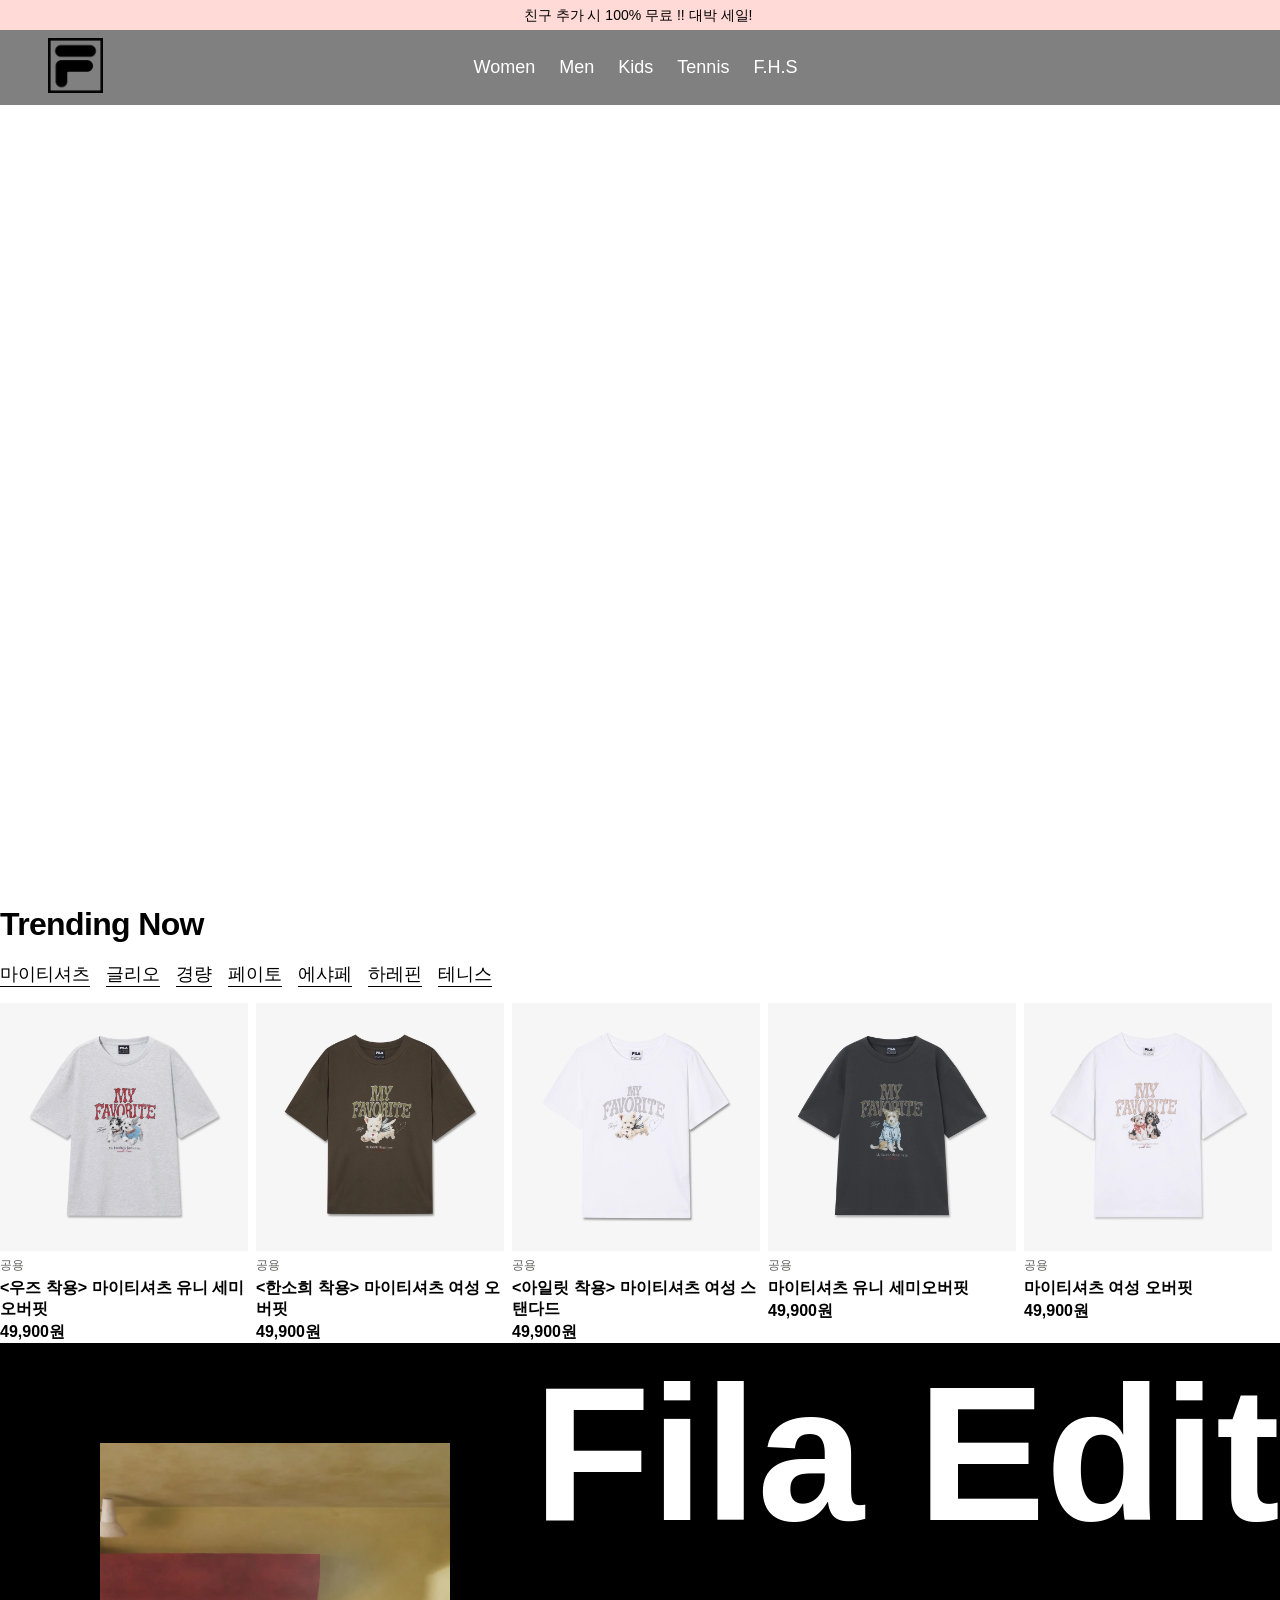
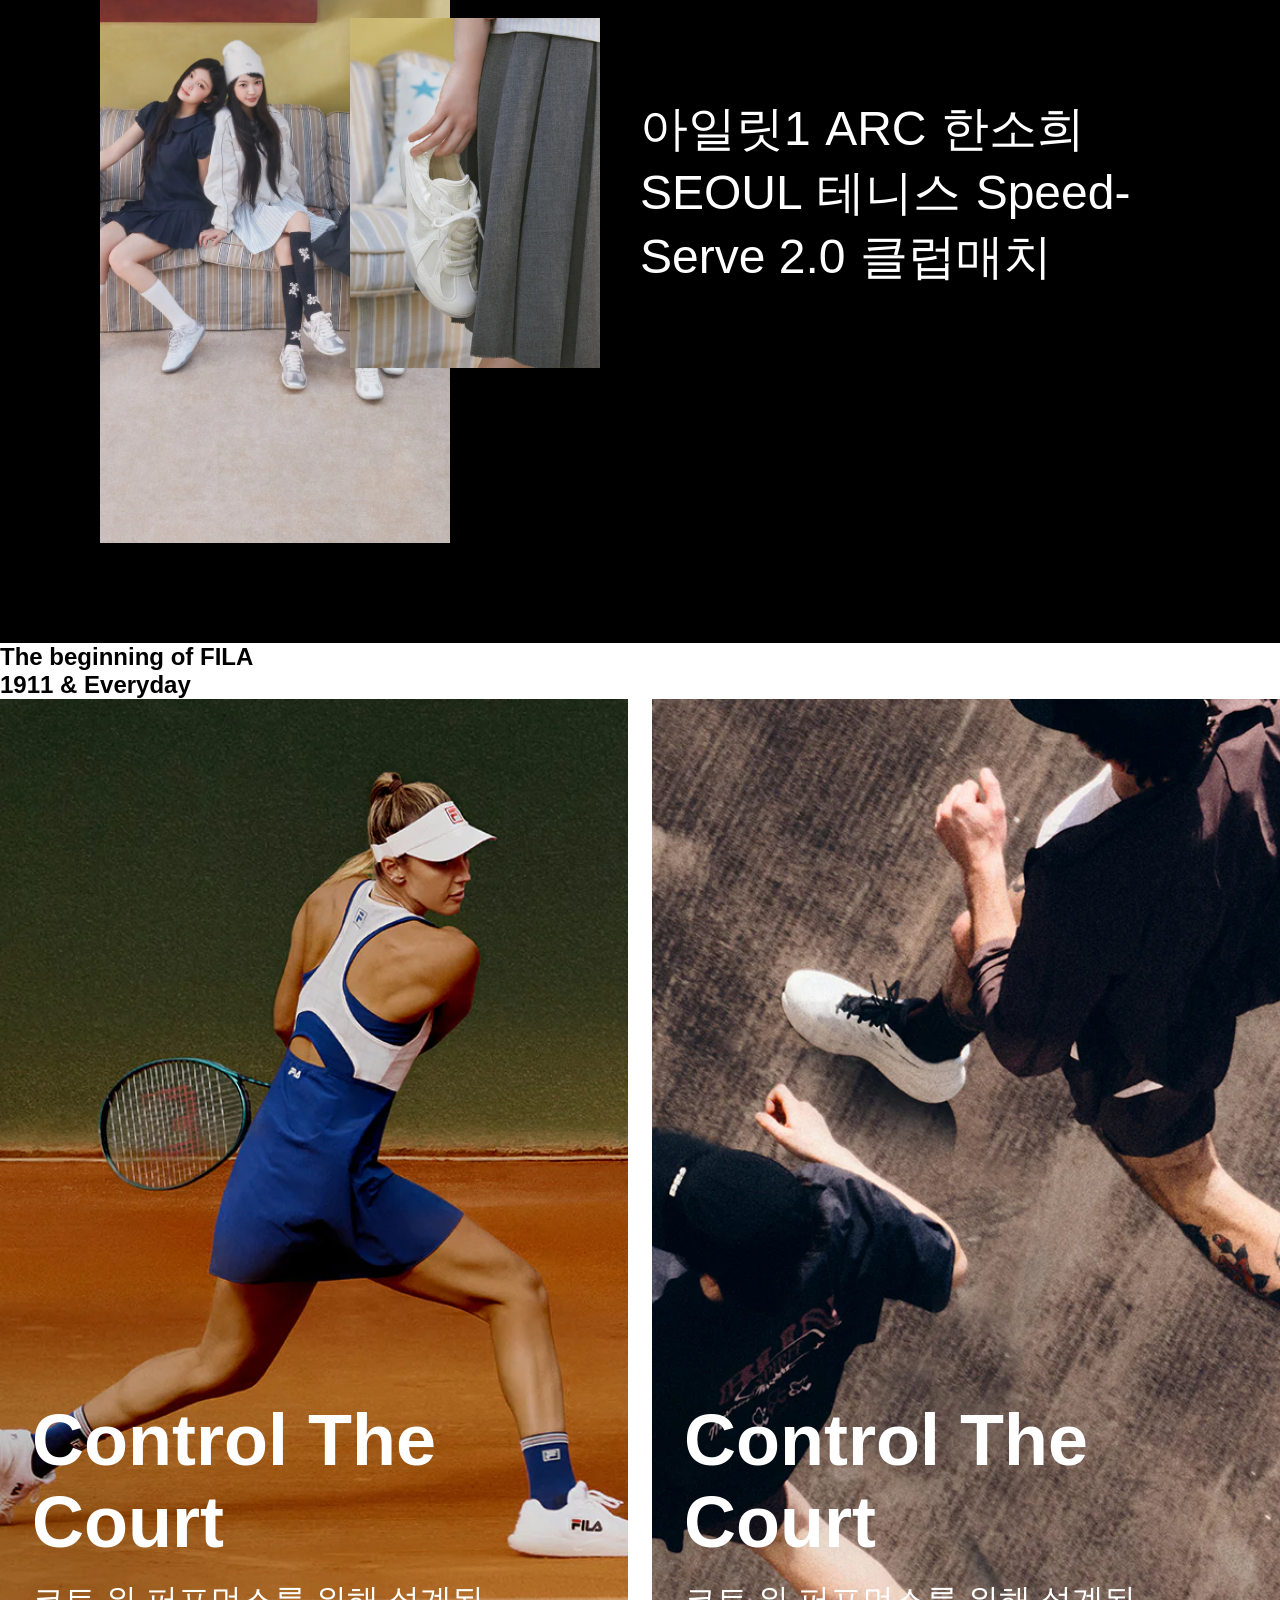
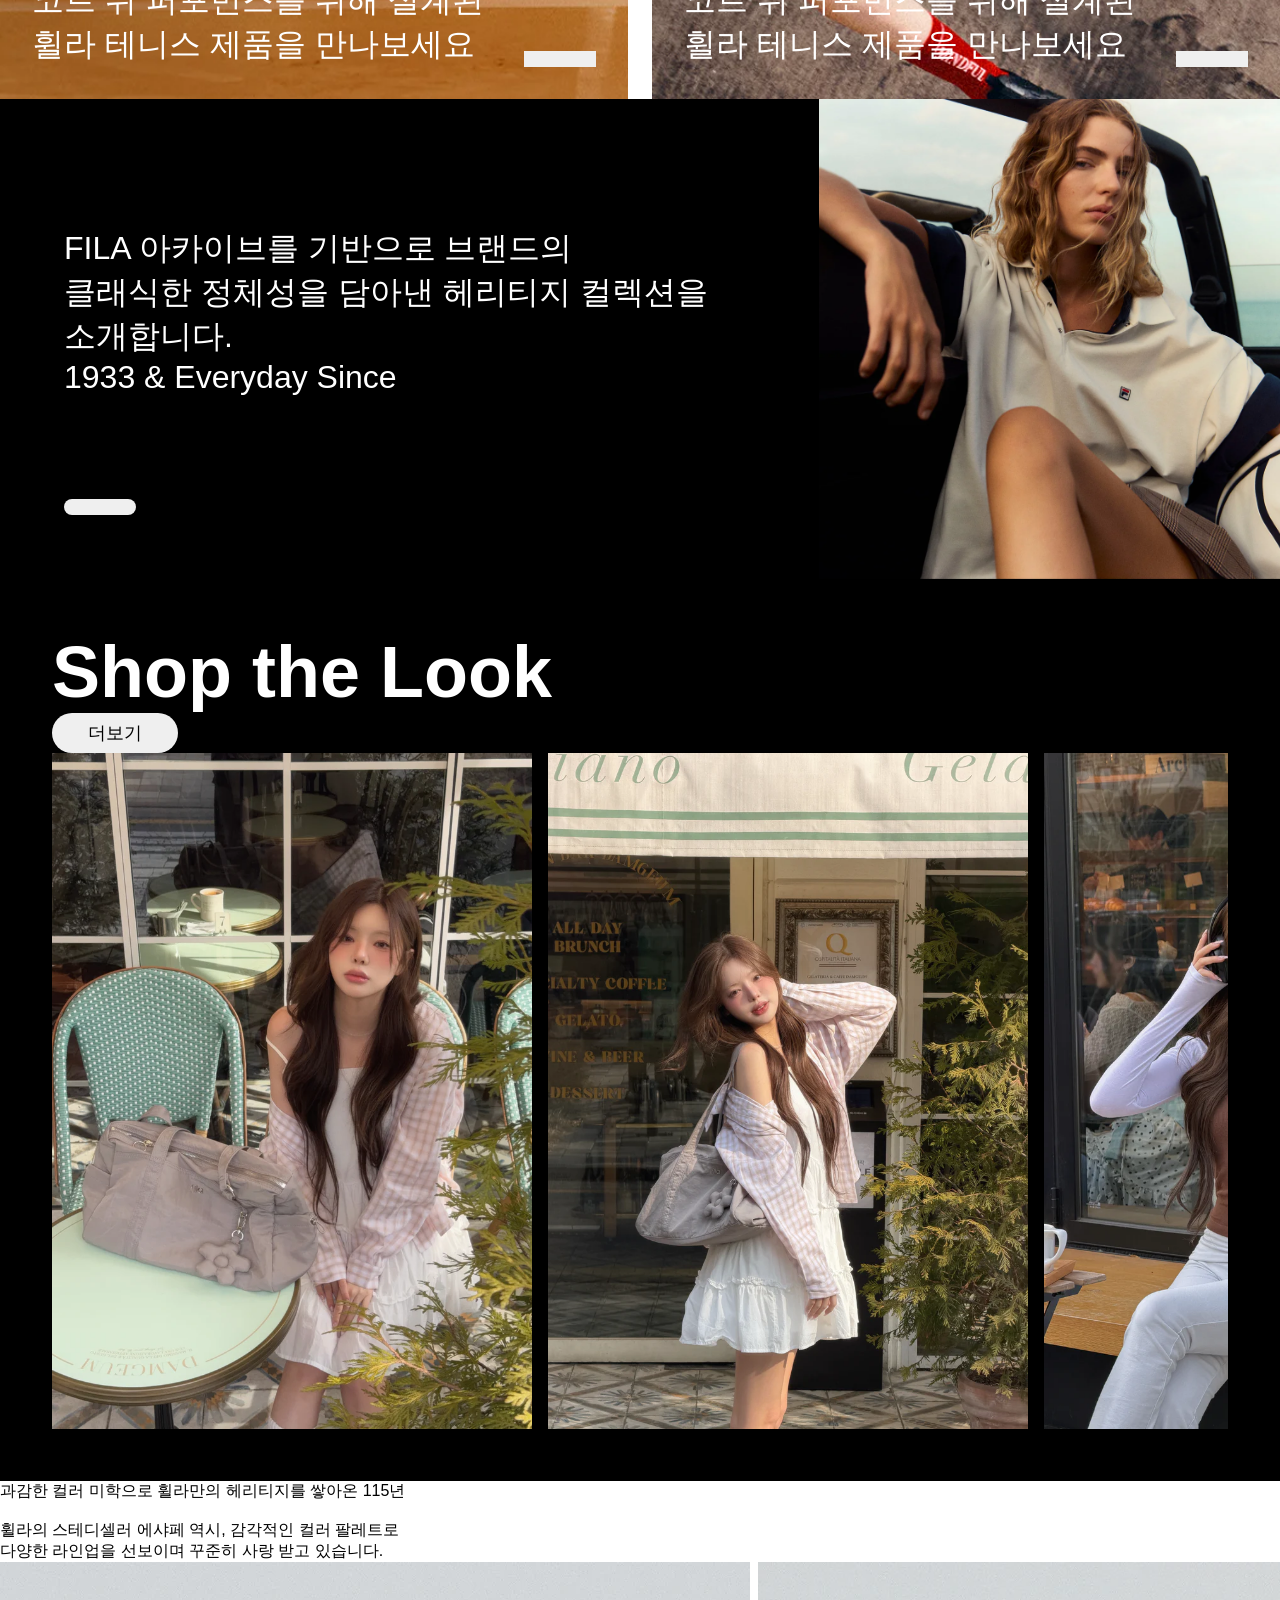
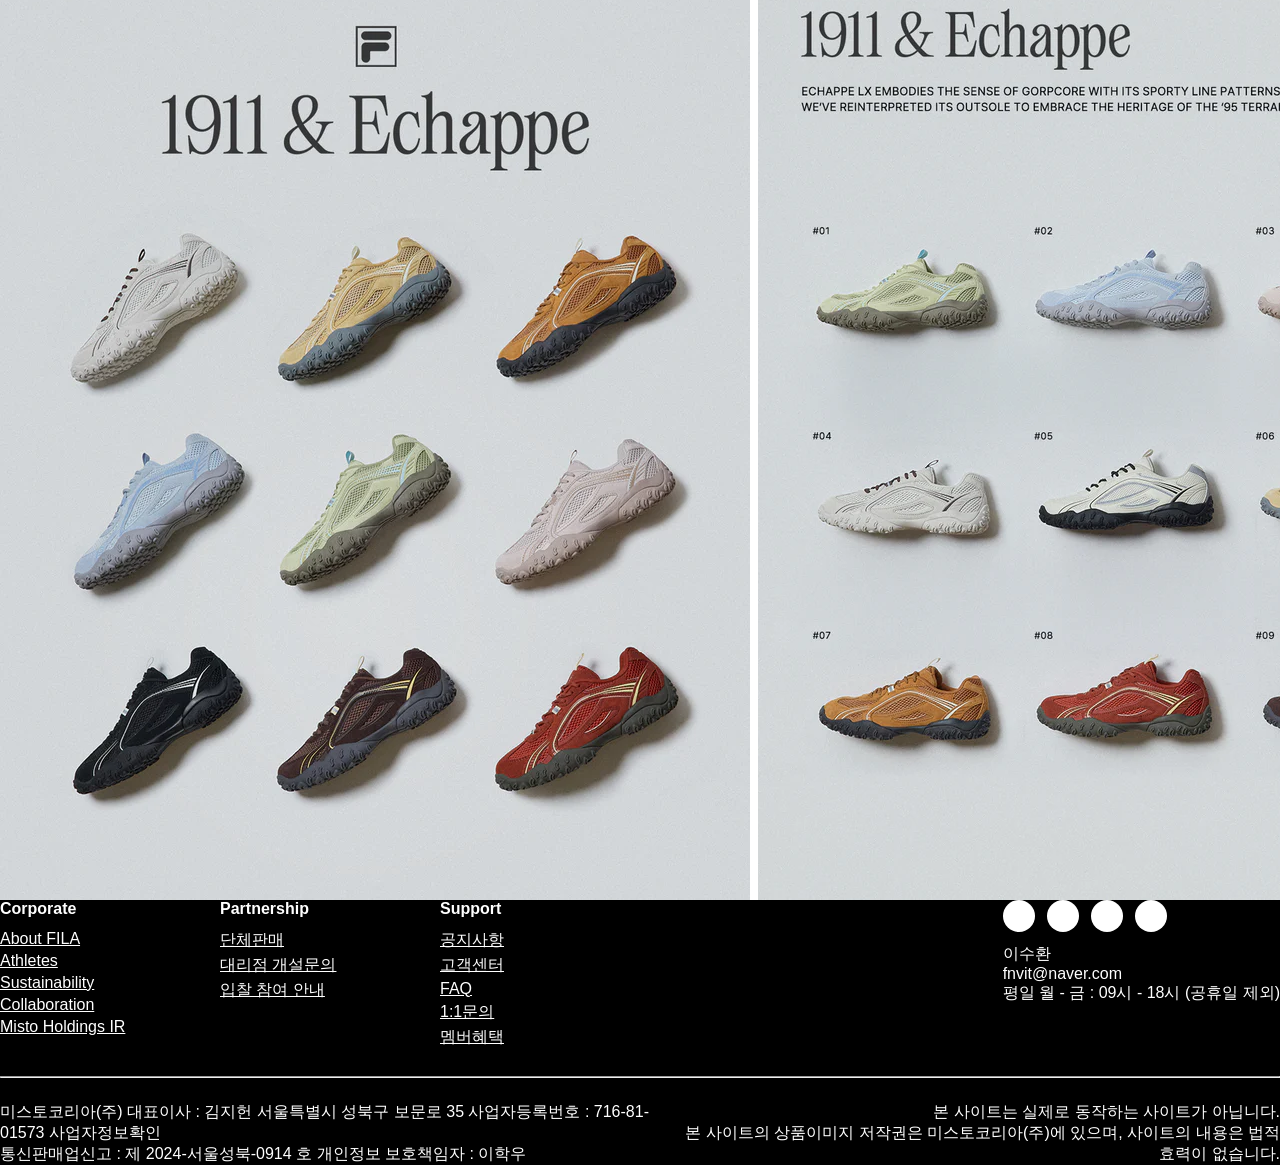
==== index.html @ 149ac8ab "260520_필라" ====
<!DOCTYPE html>
<html lang="ko">
<head>
    <meta charset="UTF-8">
    <title>Fila 공식 온라인 스토어</title>

    <link rel="stylesheet" href="css/public.css">
    <link rel="stylesheet" href="css/index.css">

    <script src="https://kit.fontawesome.com/d19fdaba43.js" crossorigin="anonymous"></script>
</head>
<body>
    <div class="coupon_info_container">
        <span>친구 추가 시 100% 무료 !! 대박 세일!</span>
        <button type="button">
            <i class="fa-solid fa-xmark"></i>
        </button>
    </div>

    <header>
        <a class="home_btn" href="#">
            <img src="image/logo/header-logo.webp" alt="헤더로고">
        </a>
        
        <ul class="main_menu">
            <li><a href="#">Women</a></li>
            <li><a href="#">Men</a></li>
            <li><a href="#">Kids</a></li>
            <li><a href="#">Tennis</a></li>
            <li><a href="#">F.H.S</a></li>
        </ul>

        <nav>
            <ul>
                <li>
                    <a href="#">
                        <i class="fa-solid fa-map-location-dot"></i>
                    </a>
                </li>
                <li>
                    <a href="#">
                        <i class="fa-solid fa-magnifying-glass"></i>
                    </a>
                </li>
                <li>
                    <a href="#">
                        <i class="fa-regular fa-user"></i>
                    </a>
                </li>
                <li>
                    <a href="#">
                        <i class="fa-solid fa-bag-shopping"></i>
                    </a>
                </li>
            </ul>
        </nav>
    </header>
    
    <main>
        <section class="hero_section">
            <video playsinline="true" autoplay="autoplay" loop="loop" muted="muted" preload="metadata" poster="//www.fila.co.kr/cdn/shop/files/preview_images/40ed1433d6f740edae9171f7a3066c3a.thumbnail.0000000000_1100x.jpg?v=1778488149"><source src="//www.fila.co.kr/cdn/shop/videos/c/vp/40ed1433d6f740edae9171f7a3066c3a/40ed1433d6f740edae9171f7a3066c3a.HD-1080p-7.2Mbps-83835070.mp4?v=0" type="video/mp4"><img src="//www.fila.co.kr/cdn/shop/files/preview_images/40ed1433d6f740edae9171f7a3066c3a.thumbnail.0000000000_1100x.jpg?v=1778488149"></video>
        </section>


        <section class="trending_section">
            <h2>Trending Now</h2>
            <div>
                <ul>
                    <li><button type="button">마이티셔츠</button></li>
                    <li><button type="button">글리오</button></li>
                    <li><button type="button">경량</button></li>
                    <li><button type="button">페이토</button></li>
                    <li><button type="button">에샤페</button></li>
                    <li><button type="button">하레핀</button></li>
                    <li><button type="button">테니스</button></li>
                </ul>

                <div class="arrow_button_container">
                    <button type="button" class="arrow_button">
                        <i class="fa-solid fa-caret-left"></i>
                    </button>
                    <button type="button" class="arrow_button">
                        <i class="fa-solid fa-caret-right"></i>
                    </button>
                </div>
            </div>

            <ul>
                <li>
                    <a href="#">
                        <div class="image_container">
                            <img src="image/clothes1.webp" alt="<우즈 착용> 마이티셔츠 유니 세미오버핏">
                        </div>
                        <span class="tag">공용</span>
                        <strong class="title">&lt;우즈 착용&gt; 마이티셔츠 유니 세미오버핏</strong>
                        <strong class="price">49,900원</strong>
                    </a>
                </li>
                <li>
                    <a href="#">
                        <div class="image_container">
                            <img src="image/clothes2.webp" alt="<한소희 착용> 마이티셔츠 여성 오버핏">
                        </div>
                        <span class="tag">공용</span>
                        <strong class="title">&lt;한소희 착용&gt; 마이티셔츠 여성 오버핏</strong>
                        <strong class="price">49,900원</strong>
                    </a>
                </li>
                <li>
                    <a href="#">
                        <div class="image_container">
                            <img src="image/clothes3.webp" alt="<아일릿 착용> 마이티셔츠 여성 스탠다드">
                        </div>
                        <span class="tag">공용</span>
                        <strong class="title">&lt;아일릿 착용&gt; 마이티셔츠 여성 스탠다드</strong>
                        <strong class="price">49,900원</strong>
                    </a>
                </li>
                <li>
                    <a href="#">
                        <div class="image_container">
                            <img src="image/clothes4.webp" alt="마이티셔츠 유니 세미오버핏">
                        </div>
                        <span class="tag">공용</span>
                        <strong class="title">마이티셔츠 유니 세미오버핏</strong>
                        <strong class="price">49,900원</strong>
                    </a>
                </li>
                <li>
                    <a href="#">
                        <div class="image_container">
                            <img src="image/clothes5.webp" alt="마이티셔츠 여성 오버핏">
                        </div>
                        <span class="tag">공용</span>
                        <strong class="title">마이티셔츠 여성 오버핏</strong>
                        <strong class="price">49,900원</strong>
                    </a>
                </li>
            </ul>
        </section>

        <section class="edit_section">
            <h2>Fila Edit</h2>
            <div class="image_container">
                <img class="main" src="image/아일릿.webp" height="2099" width="1500" alt="메인 이미지">
                <img class="sub" src="image/아일릿2.webp" height="810" width="540" alt="서브 이미지">

            </div>

        <div class="label_container">
            <div>
                <a href="#">아일릿1</a>
                <a href="#">ARC</a>
                <a href="#">한소희</a>
                <a href="#">SEOUL</a>
                <a href="#">테니스</a>
                <a href="#">Speed-Serve 2.0</a>
                <a href="#">클럽매치</a>
            </div>
        </div>
        </section>

        <section class="information1_section">
            <h2>The beginning of FILA<br>1911 & Everyday</h2>

            <div>
                <a href="#" style="background-image: url('image/tennis.webp');">
                    <div class="information">
                        <h3>Control The Court</h3>
                        <p>
                            코트 위 퍼포먼스를 위해 설계된<br>
                            휠라 테니스 제품을 만나보세요
                        </p>
                    </div>
                    <button type="button" class="arrow_button border_none">
                        <i class="fa-solid fa-caret-right"></i>
                    </button>
                </a>
                <a href="#" style="background-image: url('image/running.webp');">
                    <div class="information">
                        <h3>Control The Court</h3>
                        <p>
                            코트 위 퍼포먼스를 위해 설계된<br>
                            휠라 테니스 제품을 만나보세요
                        </p>
                    </div>
                    <button type="button" class="arrow_button">
                        <i class="fa-solid fa-caret-right"></i>
                    </button>
                </a>
            </div>
        </section>

        <section class="information2_section">
            <div>
                <img src="image/logo/header-logo.webp" height="60" width="60" alt="logo">
                <p class="information">FILA 아카이브를 기반으로 브랜드의 <br>
                클래식한 정체성을 담아낸 헤리티지 컬렉션을 <br>
                소개합니다. <br>
                1933 & Everyday Since</p>
                <a href="">
                    <button type="button" class="arrow_button rounded">
                        <i class="fa-solid fa-caret-right"></i>
                    </button>
                </a>
            </div>

            <div>
                <img src="image/model.webp" alt="이미지">
            </div>
        </section>

        <section class="information3_section">
            <h2>Shop the Look</h2>
            <button type="button" class="arrow_button rounded">
                <span>더보기</span>
                <i class="fa-solid fa-caret-right"></i>
            </button>
            <ul class="slide_container">
                <li role="button"><img src="image/s1.webp" alt="이미지"></li>
                <li role="button"><img src="image/s2.webp" alt="이미지"></li>
                <li role="button"><img src="image/s3.webp" alt="이미지"></li>
                <li role="button"><img src="image/s4.webp" alt="이미지"></li>
                <li role="button"><img src="image/s5.webp" alt="이미지"></li>
                <li role="button"><img src="image/s6.webp" alt="이미지"></li>
                <li role="button"><img src="image/s7.webp" alt="이미지"></li>
                <li role="button"><img src="image/s8.webp" alt="이미지"></li>
            </ul>
        </section>













        <section class="paragraph_section">
            <p>
                과감한 컬러 미학으로 휠라만의 헤리티지를 쌓아온 115년
                <br><br>
                휠라의 스테디셀러 에샤페 역시, 감각적인 컬러 팔레트로
                <br>
                다양한 라인업을 선보이며 꾸준히 사랑 받고 있습니다.
            </p>
        </section>

        <section class="image_section1">
            <img src="image/img1_1.webp" height="938" width="750" alt="신발이미지1" />
            <img src="image/img1_2.webp" height="938" width="750" alt="신발이미지2" />
        </section>









    </main>

    
    
    <footer>
        <div>
            <section class="site_nav">
                <div>
                    <h4>Corporate</h4>
                    <ul>
                        <li><a href="#">About FILA</a></li>
                        <li><a href="#">Athletes</a></li>
                        <li><a href="#">Sustainability</a></li>
                        <li><a href="#">Collaboration</a></li>
                        <li><a href="#">Misto Holdings IR</a></li>
                    </ul>
                </div>
                <div>
                    <h4>Partnership</h4>
                    <ul>
                        <li><a href="#">단체판매</a></li>
                        <li><a href="#">대리점 개설문의</a></li>
                        <li><a href="#">입찰 참여 안내</a></li>
                    </ul>
                </div>
                <div>
                    <h4>Support</h4>
                    <ul>
                        <li><a href="#">공지사항</a></li>
                        <li><a href="#">고객센터</a></li>
                        <li><a href="#">FAQ</a></li>
                        <li><a href="#">1:1문의</a></li>
                        <li><a href="#">멤버혜택</a></li>
                    </ul>
                </div>
            </section>

            <div>
                <section class="sns_nav">
                    <nav>
                        <ul>
                            <li><a href="#"><i class="fa-brands fa-instagram"></i></a></li>
                            <li><a href="#"><i class="fa-brands fa-facebook"></i></a></li>
                            <li><a href="#"><i class="fa-brands fa-square-x-twitter"></i></a></li>
                            <li><a href="#"><i class="fa-brands fa-youtube"></i></a></li>
                        </ul>
                    </nav>
                </section>

                <section class="me_information">
                    <div>이수환</div>
                    <div>fnvit@naver.com</div>
                    <div>평일 월 - 금 : 09시 - 18시 (공휴일 제외)</div>
                </section>
            </div>
        </div>

        <hr>

        <div>
            <section class="corp_information">
                <div>
                    <div>
                        <span>미스토코리아(주) 대표이사 : 김지헌</span>
                        <span>서울특별시 성북구 보문로 35</span>
                        <span>사업자등록번호 : 716-81-01573 사업자정보확인</span>
                    </div>
                    <div>
                        <span>통신판매업신고 : 제 2024-서울성북-0914 호</span>
                        <span>개인정보 보호책임자 : 이학우</span>
                    </div>
                </div>
            </section>

            <section class="site_information">
                <div>본 사이트는 실제로 동작하는 사이트가 아닙니다.</div>
                <div>본 사이트의 상품이미지 저작권은 미스토코리아(주)에 있으며, 사이트의 내용은 법적 효력이 없습니다.</div>
            </section>
        </div>

    </footer>
</body>
</html>
---- css/public.css ----
@font-face {
    font-family: 'Pretendard';
    src: url('https://cdn.jsdelivr.net/gh/projectnoonnu/pretendard@1.0/Pretendard-Thin.woff2') format('woff2');
    font-weight: 100;
    font-display: swap;
}

@font-face {
    font-family: 'Pretendard';
    src: url('https://cdn.jsdelivr.net/gh/projectnoonnu/pretendard@1.0/Pretendard-ExtraLight.woff2') format('woff2');
    font-weight: 200;
    font-display: swap;
}

@font-face {
    font-family: 'Pretendard';
    src: url('https://cdn.jsdelivr.net/gh/projectnoonnu/pretendard@1.0/Pretendard-Light.woff2') format('woff2');
    font-weight: 300;
    font-display: swap;
}

@font-face {
    font-family: 'Pretendard';
    src: url('https://cdn.jsdelivr.net/gh/projectnoonnu/pretendard@1.0/Pretendard-Regular.woff2') format('woff2');
    font-weight: 400;
    font-display: swap;
}

@font-face {
    font-family: 'Pretendard';
    src: url('https://cdn.jsdelivr.net/gh/projectnoonnu/pretendard@1.0/Pretendard-Medium.woff2') format('woff2');
    font-weight: 500;
    font-display: swap;
}

@font-face {
    font-family: 'Pretendard';
    src: url('https://cdn.jsdelivr.net/gh/projectnoonnu/pretendard@1.0/Pretendard-SemiBold.woff2') format('woff2');
    font-weight: 600;
    font-display: swap;
}

@font-face {
    font-family: 'Pretendard';
    src: url('https://cdn.jsdelivr.net/gh/projectnoonnu/pretendard@1.0/Pretendard-Bold.woff2') format('woff2');
    font-weight: 700;
    font-display: swap;
}

@font-face {
    font-family: 'Pretendard';
    src: url('https://cdn.jsdelivr.net/gh/projectnoonnu/pretendard@1.0/Pretendard-ExtraBold.woff2') format('woff2');
    font-weight: 800;
    font-display: swap;
}

@font-face {
    font-family: 'Pretendard';
    src: url('https://cdn.jsdelivr.net/gh/projectnoonnu/pretendard@1.0/Pretendard-Black.woff2') format('woff2');
    font-weight: 900;
    font-display: swap;
}

:root {
    /* Color tokens: Achromatic Essence */
    --color-surface: #f9f9f9;
    --color-surface-dim: #dadada;
    --color-surface-bright: #f9f9f9;
    --color-surface-container-lowest: #ffffff;
    --color-surface-container-low: #f3f3f4;
    --color-surface-container: #eeeeee;
    --color-surface-container-high: #e8e8e8;
    --color-surface-container-highest: #e2e2e2;
    --color-on-surface: #1a1c1c;
    --color-on-surface-variant: #4c4546;
    --color-inverse-surface: #2f3131;
    --color-inverse-on-surface: #f0f1f1;
    --color-outline: #7e7576;
    --color-outline-variant: #cfc4c5;
    --color-surface-tint: #5e5e5e;
    --color-primary: #000000;
    --color-on-primary: #ffffff;
    --color-primary-container: #1b1b1b;
    --color-on-primary-container: #848484;
    --color-inverse-primary: #c6c6c6;
    --color-secondary: #5e5e5d;
    --color-on-secondary: #ffffff;
    --color-secondary-container: #e0dfdd;
    --color-on-secondary-container: #626361;
    --color-tertiary: #000000;
    --color-on-tertiary: #ffffff;
    --color-tertiary-container: #1b1b1b;
    --color-on-tertiary-container: #848484;
    --color-error: #ba1a1a;
    --color-on-error: #ffffff;
    --color-error-container: #ffdad6;
    --color-on-error-container: #93000a;
    --color-primary-fixed: #e2e2e2;
    --color-primary-fixed-dim: #c6c6c6;
    --color-on-primary-fixed: #1b1b1b;
    --color-on-primary-fixed-variant: #474747;
    --color-secondary-fixed: #e3e2e0;
    --color-secondary-fixed-dim: #c7c6c4;
    --color-on-secondary-fixed: #1b1c1b;
    --color-on-secondary-fixed-variant: #464746;
    --color-tertiary-fixed: #e2e2e2;
    --color-tertiary-fixed-dim: #c6c6c6;
    --color-on-tertiary-fixed: #1b1b1b;
    --color-on-tertiary-fixed-variant: #474747;
    --color-background: #f9f9f9;
    --color-on-background: #1a1c1c;
    --color-surface-variant: #e2e2e2;

    /* Brand aliases */
    --color-black: #000000;
    --color-white: #ffffff;
    --color-platinum-beige: #e5e4e2;
    --color-soft-beige: #f5f5dc;
    --color-medium-grey: #7e7576;

    /* Typography tokens */
    --font-family-primary: 'Pretendard', sans-serif;
    --font-family-fallback: 'Pretendard', sans-serif;

    --font-display-lg-family: var(--font-family-primary);
    --font-display-lg-size: 72px;
    --font-display-lg-weight: 700;
    --font-display-lg-line-height: 1.1;
    --font-display-lg-letter-spacing: -0.04em;

    --font-display-lg-mobile-family: var(--font-family-primary);
    --font-display-lg-mobile-size: 40px;
    --font-display-lg-mobile-weight: 700;
    --font-display-lg-mobile-line-height: 1.2;
    --font-display-lg-mobile-letter-spacing: -0.02em;

    --font-headline-lg-family: var(--font-family-primary);
    --font-headline-lg-size: 32px;
    --font-headline-lg-weight: 600;
    --font-headline-lg-line-height: 1.3;
    --font-headline-lg-letter-spacing: -0.02em;

    --font-headline-md-family: var(--font-family-primary);
    --font-headline-md-size: 24px;
    --font-headline-md-weight: 600;
    --font-headline-md-line-height: 1.4;
    --font-headline-md-letter-spacing: -0.01em;

    --font-body-lg-family: var(--font-family-primary);
    --font-body-lg-size: 18px;
    --font-body-lg-weight: 400;
    --font-body-lg-line-height: 1.6;
    --font-body-lg-letter-spacing: 0;

    --font-body-md-family: var(--font-family-primary);
    --font-body-md-size: 16px;
    --font-body-md-weight: 400;
    --font-body-md-line-height: 1.6;
    --font-body-md-letter-spacing: 0;

    --font-label-lg-family: var(--font-family-primary);
    --font-label-lg-size: 14px;
    --font-label-lg-weight: 600;
    --font-label-lg-line-height: 1.2;
    --font-label-lg-letter-spacing: 0.05em;

    --font-label-sm-family: var(--font-family-primary);
    --font-label-sm-size: 12px;
    --font-label-sm-weight: 500;
    --font-label-sm-line-height: 1.2;
    --font-label-sm-letter-spacing: 0.02em;

    /* Spacing and layout tokens */
    --spacing-base: 8px;
    --spacing-container-max: 1440px;
    --spacing-gutter: 32px;
    --spacing-margin-desktop: 64px;
    --spacing-margin-mobile: 20px;
    --spacing-section-gap: 120px;

    /* Shape and structure tokens */
    --radius-none: 0;
    --border-width-hairline: 1px;
    --border-width-focus: 2px;
    --border-primary: var(--border-width-hairline) solid var(--color-primary);
}

*{
    margin: 0;
    padding: 0;
    box-sizing: border-box;
    font-family: var(--font-family-primary);
}
ul{
    list-style: none;
}
---- css/index.css ----
.arrow_button{
    color: var(--color-primary);
    padding: 8px 36px;
    border: none;
    cursor: pointer;
}
/* border 가 있는 형태 */
.arrow_button.border{
    border: 1px solid var(--color-black);
}
/* rounded 형태 */
.arrow_button.rounded{
    border-radius: 20px;
}
/**************************************************************/

.coupon_info_container{
    position: fixed;
    width: 100%;
    height: 30px;
    text-align: center;
    font-size: var(--font-label-lg-size);
    line-height: 30px;
    background-color: var(--color-error-container);
    z-index: 99;
}
.coupon_info_container > button{

/
    position: absolute;
    right: 20px;
    line-height: 30px;
    background: unset;
    border: none;
}
/***********************************************************/
header{
    position: absolute;
    width: 100vw;
    top: 30px;
    background-color: grey;
    display: flex;
    justify-content: space-between;
    align-items: center;
    padding: 8px 48px;
}

header > .home_btn > img{
    width: 55px;
    height: 55px;
}

header > .main_menu{
    display: flex;
}

header > .main_menu > li{
    padding: 4px 12px;
    cursor: pointer;
    /*background-color: black;*/
}
header > .main_menu > li > a{
    text-decoration: none; /*underline 제거*/
    color: white;
    font-size: var(--font-body-lg-size);
    font-weight: 500;
    line-height: var(--font-body-lg-line-height);
    letter-spacing: var(--font-body-lg-letter-spacing);
    padding: 4px 0;
    /* 마우스 올렸을 시 */
    &:hover{
        border-bottom: 2px solid white;
    }
}

header > nav > ul{
    display: flex;
}

header > nav li{
    padding: 4px 8px;
}

header > nav a{
    text-decoration: none; /*underline 제거*/
    color: white;
    font-size: var(--font-body-lg-size);
    font-weight: var(--font-body-lg-weight);
    line-height: var(--font-body-lg-line-height);
    letter-spacing: var(--font-body-lg-letter-spacing);
    padding: 4px 0;
}
/****************************************************/

main > .hero_section > video{
    width: 100vw;
    height: 100vh;
    object-fit: cover;
}
/************************************************/
.trending_section > h2{
    font-size: var(--font-headline-lg-size);
    font-weight: var(--font-headline-lg-weight);
    line-height: var(--font-headline-lg-line-height);
    letter-spacing: var(--font-headline-lg-letter-spacing);
}

.trending_section > div{
    display: flex;
    justify-content: space-between;
    align-items: center;
}

.trending_section > div > ul{
    display: flex;
    margin: 16px 0;
}
.trending_section > div > ul > li{
    margin-right: 16px;
    border-bottom: 1px solid black;
}

.trending_section button{
    font-size: var(--font-body-lg-size);
    font-weight: var(--font-body-lg-weight);
    background: unset;
    border: none;
    cursor: pointer;
}




.trending_section > ul{
    display: flex;
}
.trending_section > ul > li{
    width: 400px;
    margin-right: 8px;
}
.trending_section > ul > li > a{
    display: flex;
    flex-direction: column;
    text-decoration: none;
    color: var(--color-black);
}
.trending_section .image_container > img{
    width: 100%;
}
.trending_section .tag{
    font-size: var(--font-label-sm-size);
    color: var(--color-secondary);
    margin: 2px 0;
}
.trending_section .title{
    font-size: var(--font-body-md-size);
    color: var(--color-primary);
    margin: 2px 0;
}
.trending_section .price{
    font-size: var(--font-body-md-size);
    color: var(--color-primary);
}
/*************************************************/
.edit_section{
    position: relative;
    display: flex;
    width: 100vw;
    height: 100vh;
    padding: 100px;
    background-color: black;
}
.edit_section > h2{
    position: absolute;
    top: 0px;
    right: 0px;
    font-size: 192px;
    font-weight: 700;
    letter-spacing: var(--font-body-lg-letter-spacing);
    color: white;
}
.edit_section > .image_container{
    position: relative;
    flex: 1;
}
.edit_section img.main{
    width: 70%;
    height: 100%;
    object-fit: cover;
}
.edit_section img.sub{
    position: absolute;
    top: 50%;
    right: 0;
    width: 50%;
    height: 50%;
    object-fit: cover;
    transform: translateY(-50%);
}
.edit_section > .label_container{
    display: flex;
    flex: 1;
   align-items: center;
    padding: 40px;
}
.edit_section > .label_container a{
    font-size: 48px;
    font-weight: 400;
    color: white;
    text-decoration: none;
    margin-right: 10px;
}
/************************************************/
.information1_section > div{
    display: grid;
    grid-template-columns: 1fr 1fr;
    grid-template-rows: 1000px;
    gap: 24px;
}

.information1_section a{
    position: relative;
    background-position: center;
    background-repeat: no-repeat;
    background-size: cover;
}

.information1_section .information{
    position: absolute;
    bottom: 0;
    color: white;
    padding: 32px;
}
.information1_section .information > h3{
    font-size: 72px;
    margin-bottom: 16px;
}
.information1_section .information > p{
    font-size: 32px;
}
.information1_section button{
    position: absolute;
    right: 32px;
    bottom: 32px;
    font-size: var(--font-body-lg-size);
}
/************************************************/
.information1_section > div{
    display: grid;
    grid-template-columns: 1fr 1fr;
    grid-template-rows: 1000px;
    gap: 24px;
}
.information1_section a{
    position: relative;
    background-position: center;
    background-repeat: no-repeat;
    background-size: cover;
}

.information1_section .information{
    position: absolute;
    bottom: 0;
    color: white;
    padding: 32px;
}
.information1_section .information > h3{
    font-size: 72px;
    margin-bottom: 16px;
}
.information1_section .information > p{
    font-size: 32px;
}
.information1_section button{
    position: absolute;
    right: 32px;
    bottom: 32px;
    font-size: var(--font-body-lg-size);
}
/***********************************************/
.information2_section{
    display: flex;
    height: 480px;
}
.information2_section img.logo{
    width: 60px;
    height: 60px;
    margin-bottom: 100px;
}
.information2_section > div:first-child{
    position: relative;
    flex: 3;
    padding: var(--spacing-margin-desktop);
    background-color: black;
}
.information2_section > div:last-child{
    flex: 2;
}
.information2_section .information{
    font-size: var(--font-headline-lg-size);
}
.information2_section a{
    position: absolute;
    bottom: var(--spacing-margin-desktop);
    font-size: var(--font-body-lg-size);
}
.information2_section a  > button{
    font-size: inherit;
}
.information2_section p{
    color: white;
}

.information2_section > div:last-child img{
    width: 100%;
    height: 100%;
    object-fit: cover;
}
/************************************************/
.information3_section {
    padding: 52px;
    background-color: black;
}
.information3_section > div{
    display: flex;
    justify-content: space-between;
    margin-bottom: 52px;
}
.information3_section h2{
    font-size: var(--font-display-lg-size);
    color: white;
}
.information3_section button{
    font-size: var(--font-body-lg-size);
    align-self: center;
}

.information3_section .slide_wrapper{
    overflow: hidden;
}

.information3_section .slide_container{
    display: flex;
    flex-wrap: nowrap;
    overflow-x: auto;
    scroll-snap-type: x mandatory;
    scrollbar-width: none;
}
.information3_section .slide_container > li{
    flex-basis: 480px;
    flex-shrink: 0;
    cursor: pointer;
}
.information3_section .slide_container > li:not(:last-child){
    margin-right: 16px;
}
.information3_section .slide_container > li > img{
    width: 100%;
    height: 100%;
    object-fit: cover;
}



/************************************************/

main .image_section1{
    display: flex;
}
main .image_section1 img{
    width: 100%;
}
main .image_section1 img:first-child{
    margin-right: 8px;
}
/*************************************************/
footer{
    background-color: black;
    color: white;
}
footer > div{
    display: flex;
    justify-content: space-between;
}
footer .site_nav{
    display: flex;
}
footer .site_nav > div{
    width: 220px;
}
footer .site_nav h4{
    margin-bottom: 12px;
    font-size: var(--font-body-md-size);
}
footer .site_nav ul{
    display: flex;
    flex-direction: column;
}
footer .site_nav li{
    margin-bottom: 4px;
    font-size: var(--font-body-md-size);
}

footer .site_nav li a{
    color: white;
}


footer .sns_nav ul{
    display: flex;
    margin-bottom: 12px;
}
footer .sns_nav li{
    margin-right: 12px;
}
footer .sns_nav a{
    display: flex;
    align-items: center;
    justify-content: center;
    width: 32px;
    height: 32px;
    background-color: white;
    border-radius: 50%;
    text-decoration: none;
    color: black;
}

footer .me_information .name{
    font-size: var(--font-body-lg-size);
}
footer .me_information .email{
    font-size: var(--font-body-md-size);
}
footer .me_information .text{
    font-size: var(--font-body-md-size);
}

footer hr{
    margin: 24px 0;
}

.corp_information{
    font-size: var(--font-body-md-size);
}
.site_information{
    font-size: var(--font-body-md-size);
    text-align: right;
}
/******************************************/
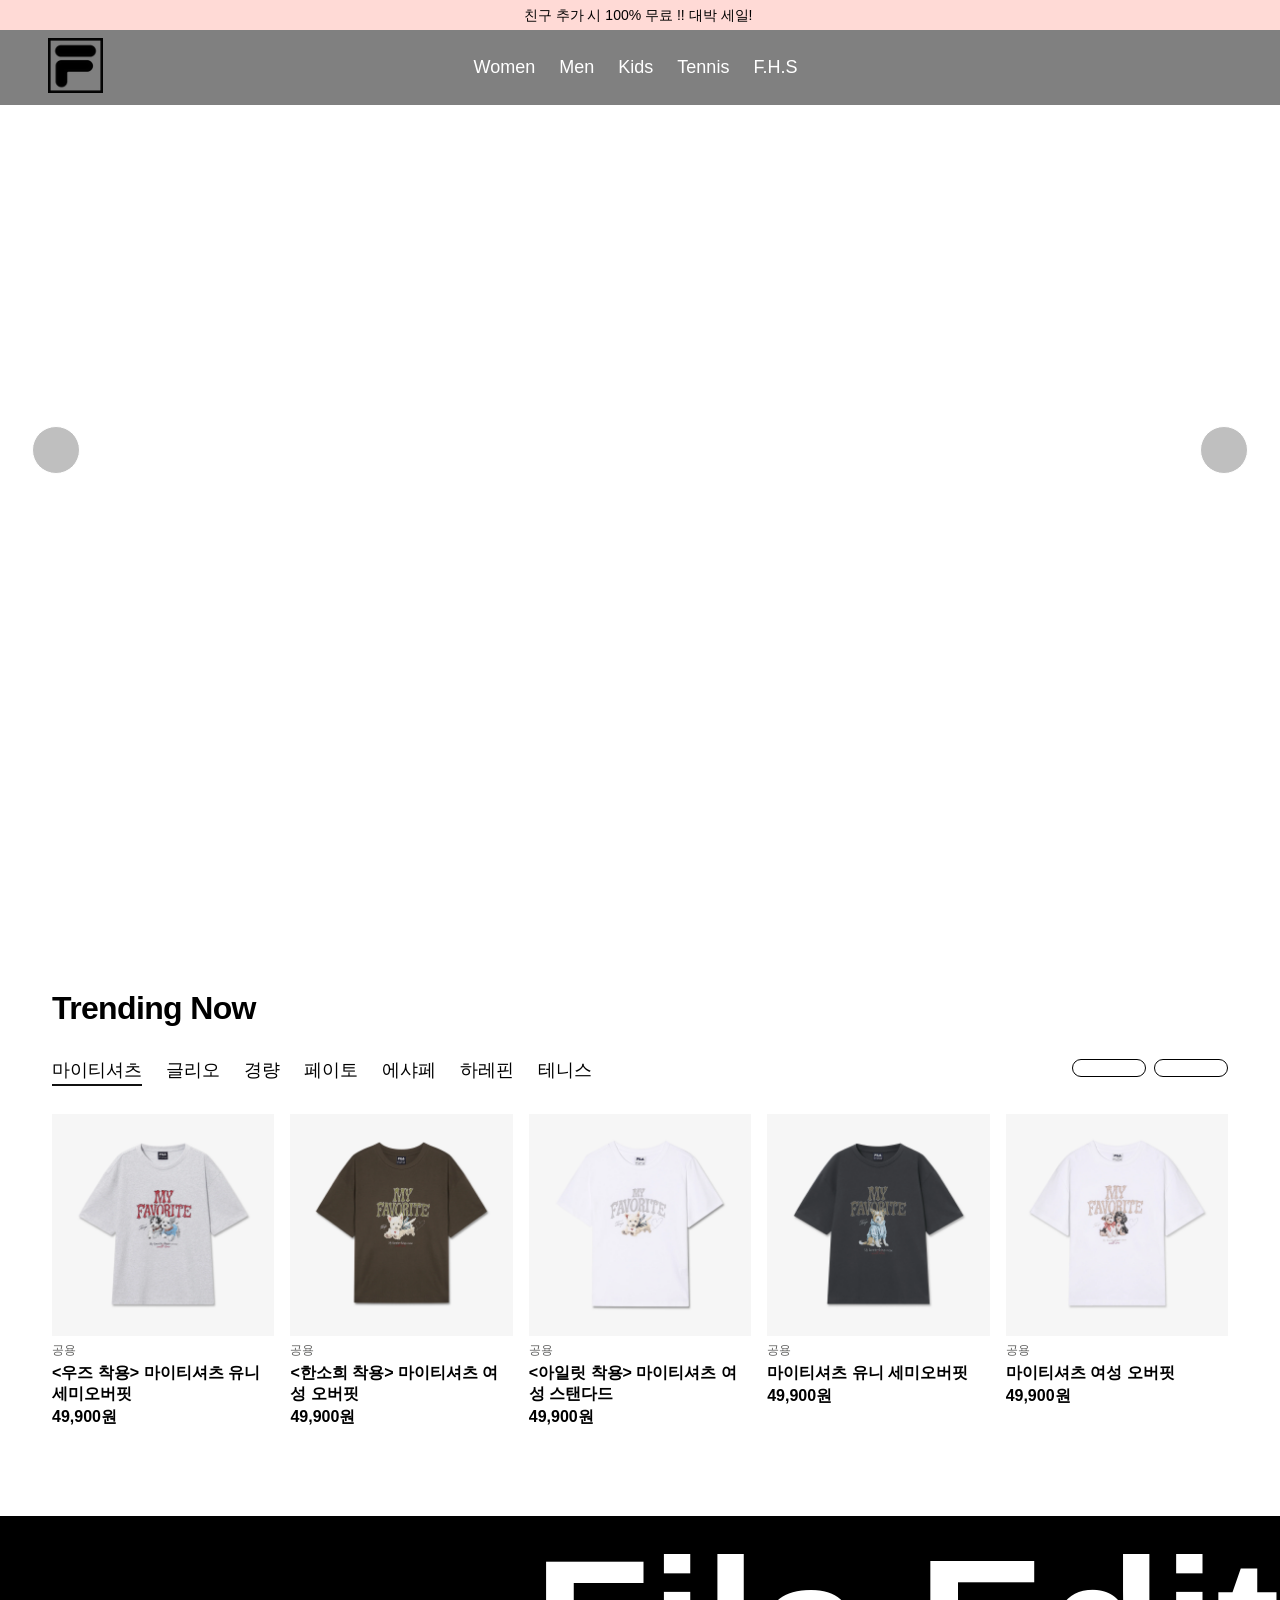
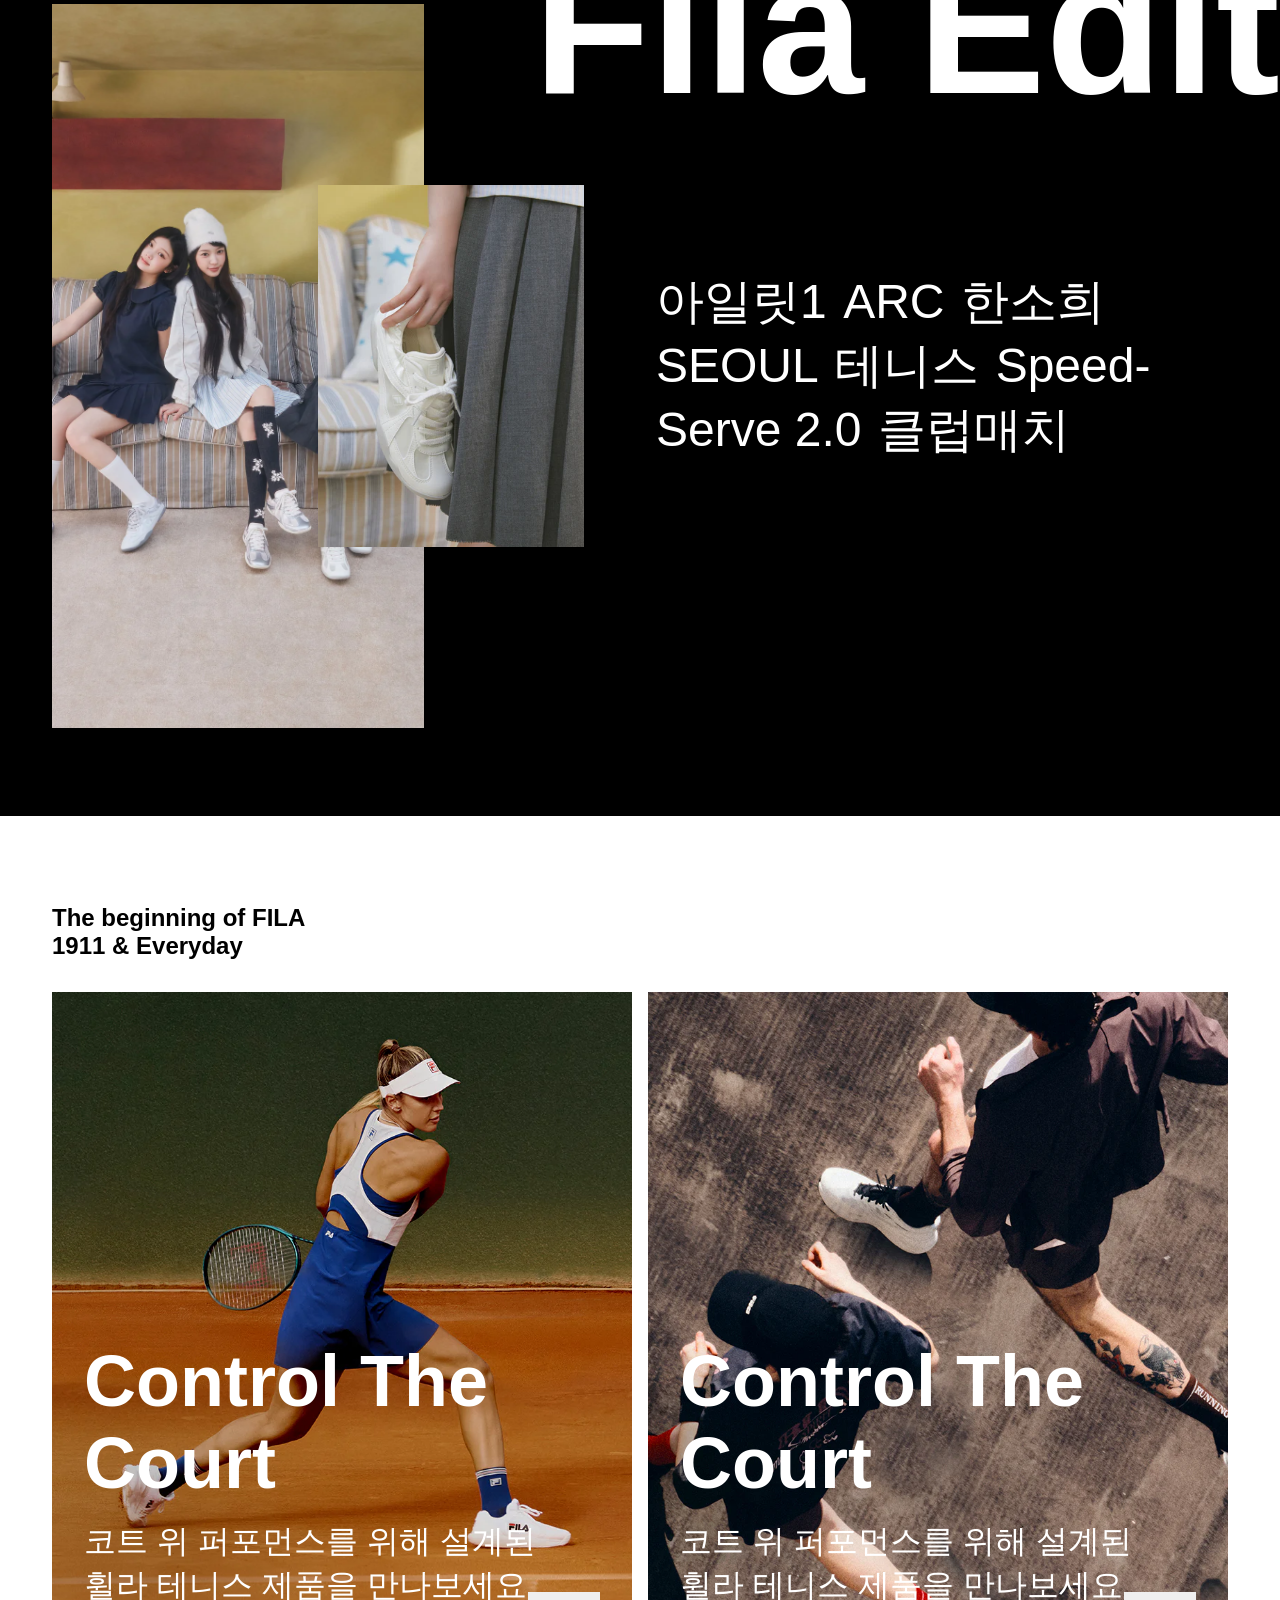
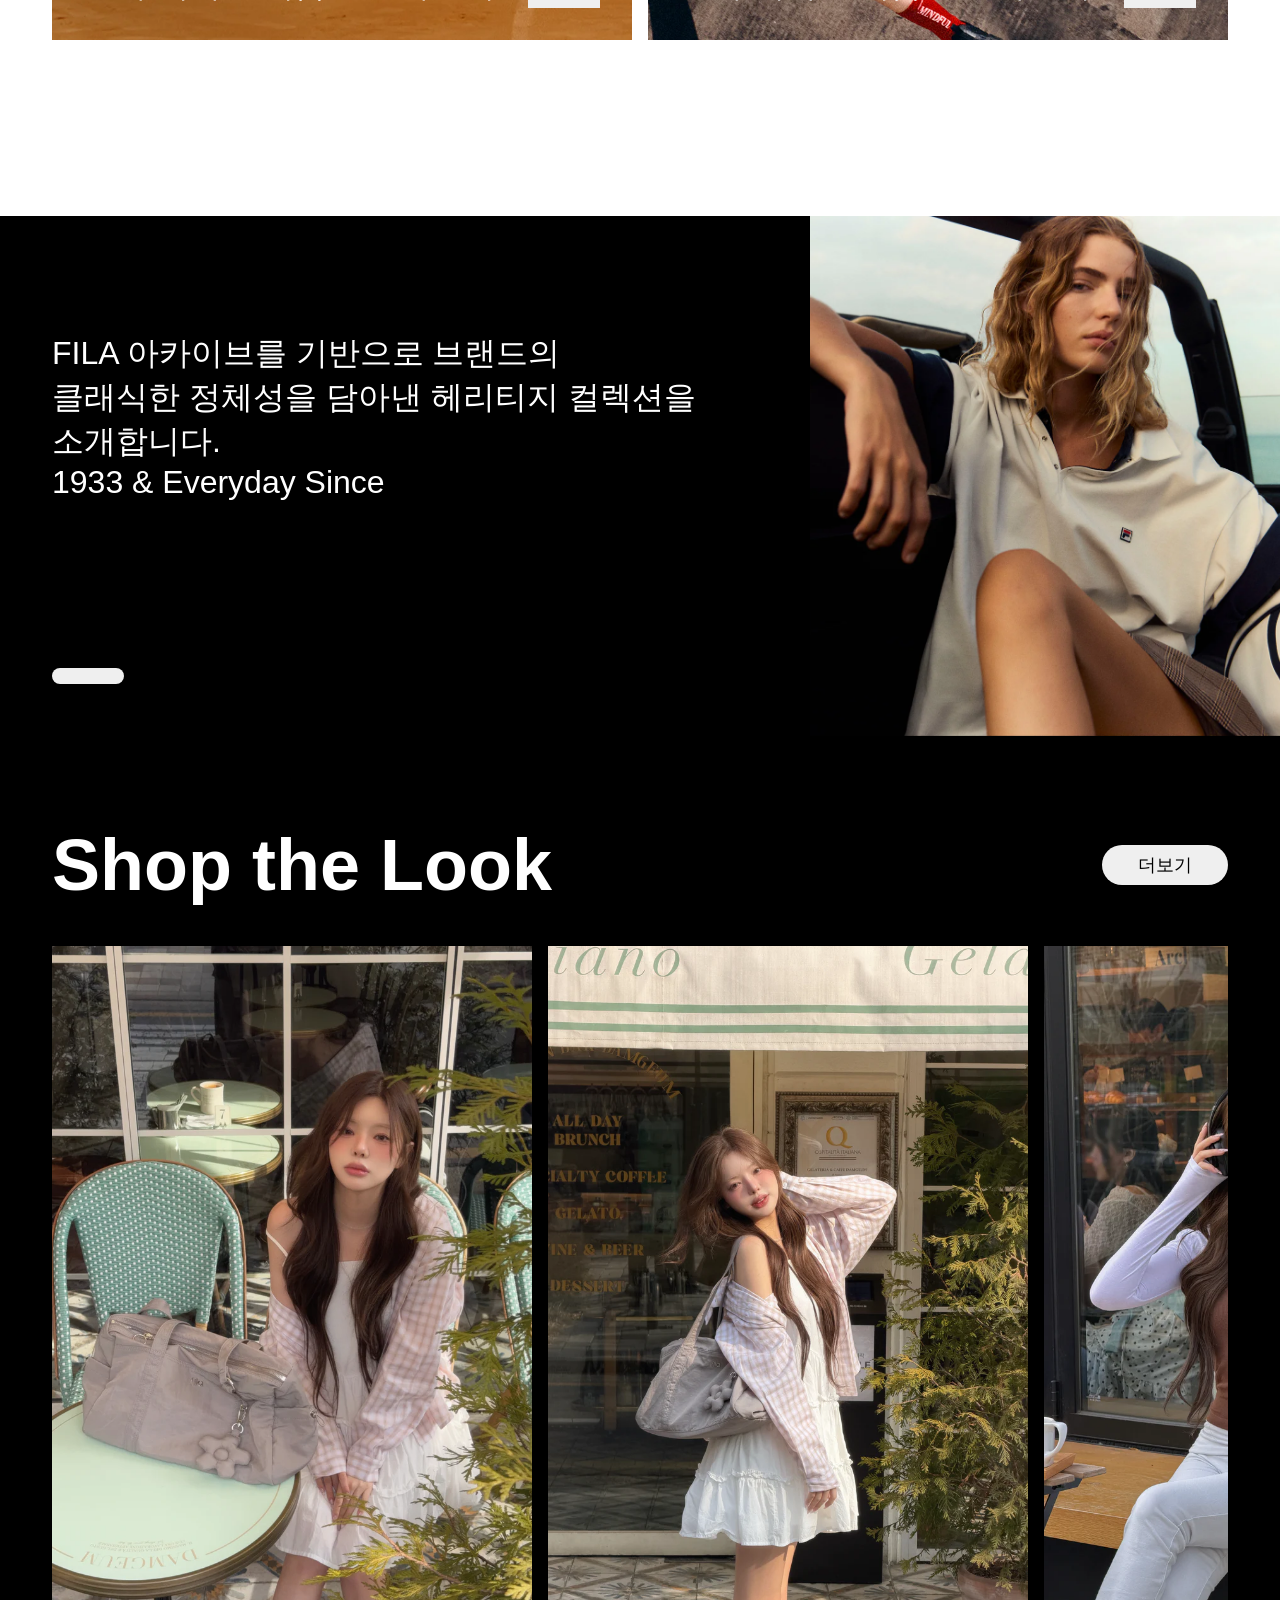
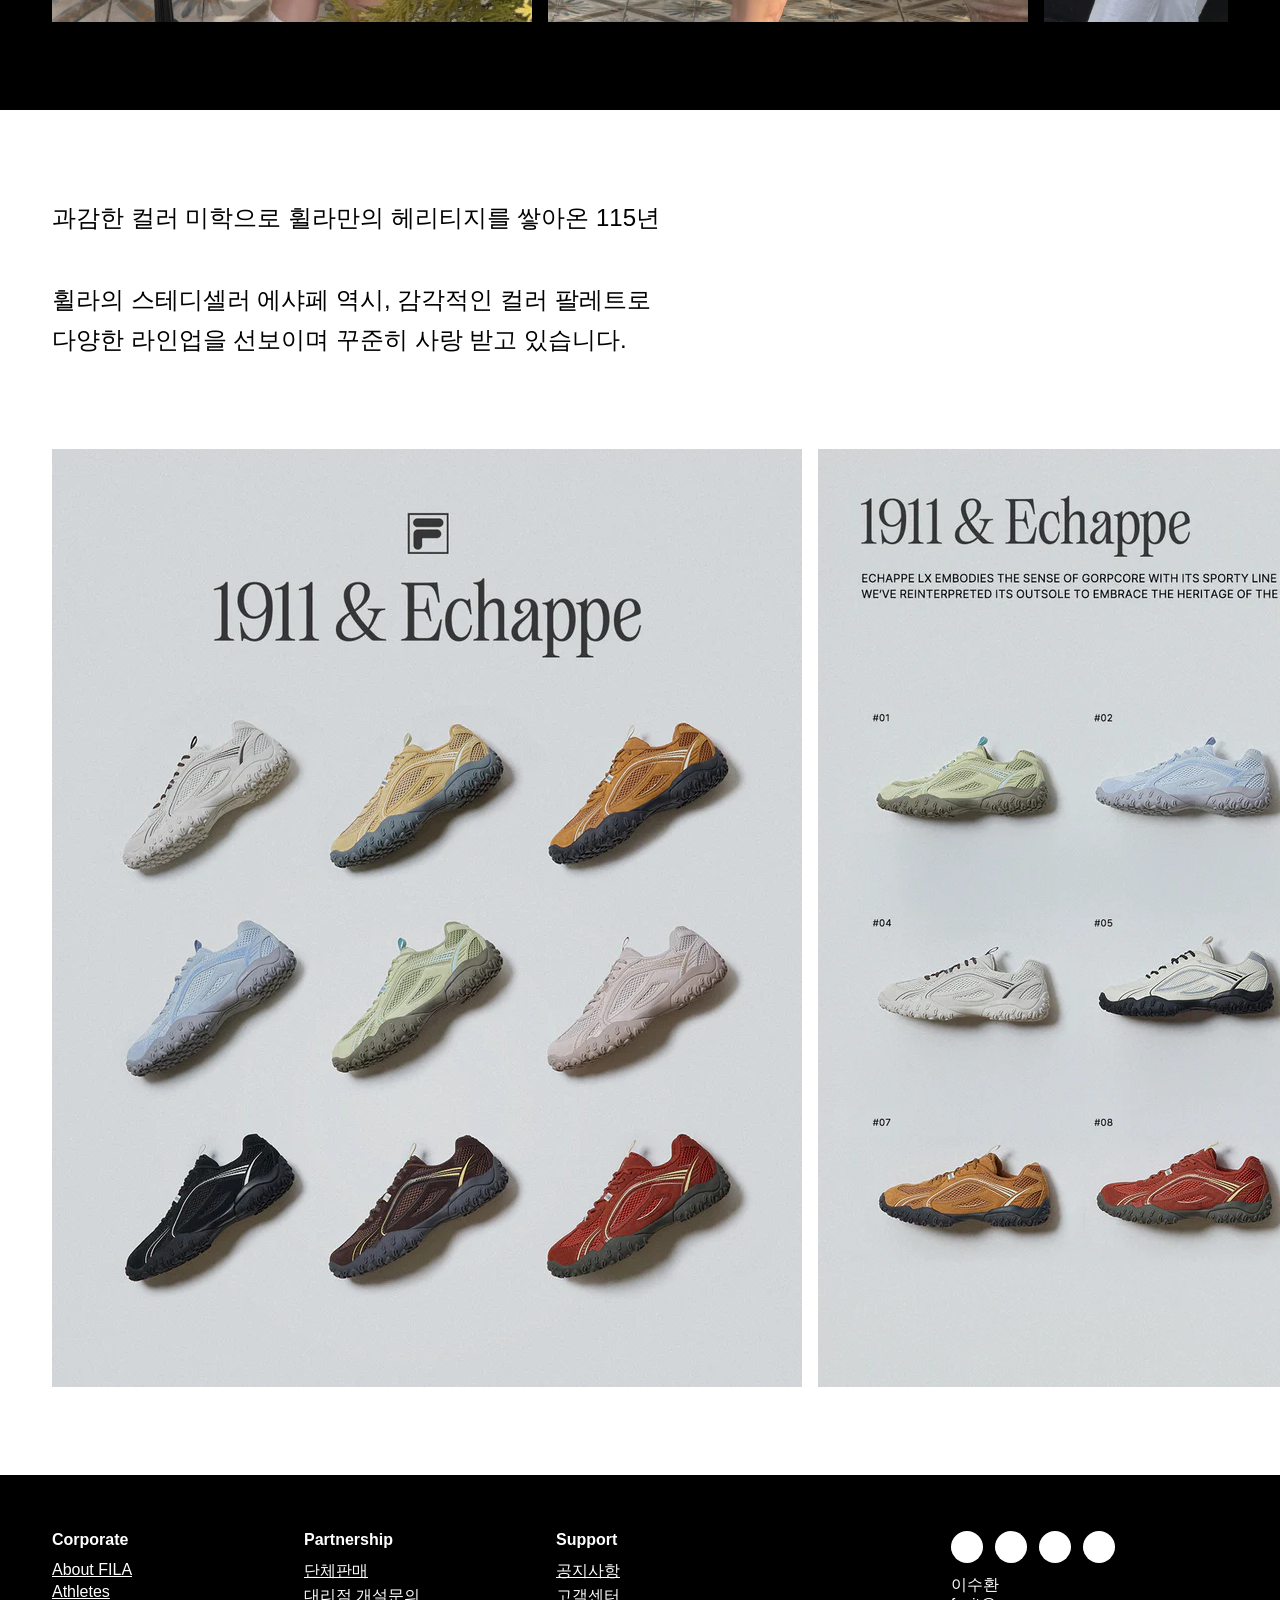
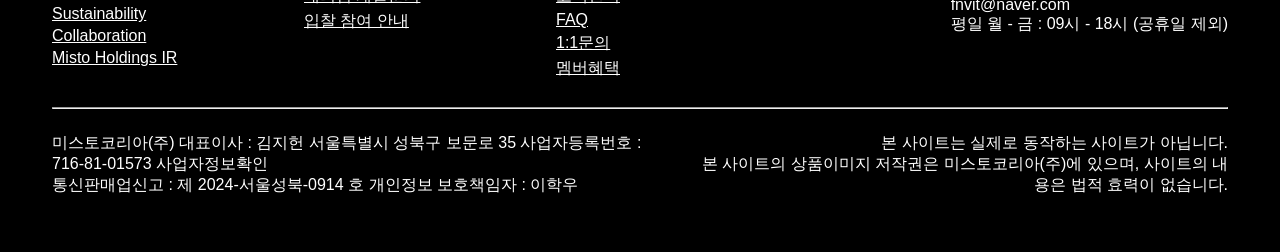
==== commit abced772: "260520_필라" ====
--- a/index.html
+++ b/index.html
@@ -6,146 +6,468 @@
 
     <link rel="stylesheet" href="css/public.css">
     <link rel="stylesheet" href="css/index.css">
+    <link rel="stylesheet" href="layout_popup.css">
 
     <script src="https://kit.fontawesome.com/d19fdaba43.js" crossorigin="anonymous"></script>
+    <script src="JS/index.js" defer></script>
+    <script src="JS/layout/popup.js"></script>
 </head>
 <body>
-    <div class="coupon_info_container">
-        <span>친구 추가 시 100% 무료 !! 대박 세일!</span>
-        <button type="button">
-            <i class="fa-solid fa-xmark"></i>
+<div class="coupon_info_container">
+    <span>친구 추가 시 100% 무료 !! 대박 세일!</span>
+    <button type="button">
+        <i class="fa-solid fa-xmark"></i>
+    </button>
+</div>
+
+<header>
+    <a class="home_btn" href="#">
+        <img src="image/logo/header-logo.webp" alt="헤더로고">
+    </a>
+
+    <ul class="main_menu">
+        <li><a href="#">Women</a></li>
+        <li><a href="#">Men</a></li>
+        <li><a href="#">Kids</a></li>
+        <li><a href="#">Tennis</a></li>
+        <li><a href="#">F.H.S</a></li>
+    </ul>
+
+    <nav>
+        <ul>
+            <li>
+                <a href="#">
+                    <i class="fa-solid fa-map-location-dot"></i>
+                </a>
+            </li>
+            <li>
+                <a href="#">
+                    <i class="fa-solid fa-magnifying-glass"></i>
+                </a>
+            </li>
+            <li>
+                <a href="#">
+                    <i class="fa-regular fa-user"></i>
+                </a>
+            </li>
+            <li>
+                <a href="#">
+                    <i class="fa-solid fa-bag-shopping"></i>
+                </a>
+            </li>
+        </ul>
+    </nav>
+</header>
+
+<main>
+    <section class="hero_section">
+        <video playsinline="true" autoplay="autoplay" loop="loop" muted="muted" preload="metadata" poster="//www.fila.co.kr/cdn/shop/files/preview_images/40ed1433d6f740edae9171f7a3066c3a.thumbnail.0000000000_1100x.jpg?v=1778488149"><source src="//www.fila.co.kr/cdn/shop/videos/c/vp/40ed1433d6f740edae9171f7a3066c3a/40ed1433d6f740edae9171f7a3066c3a.HD-1080p-7.2Mbps-83835070.mp4?v=0" type="video/mp4"><img src="//www.fila.co.kr/cdn/shop/files/preview_images/40ed1433d6f740edae9171f7a3066c3a.thumbnail.0000000000_1100x.jpg?v=1778488149"></video>
+        <button type="button" class="hero_arrow prev" aria-label="이전 영상">
+            <i class="fa-solid fa-chevron-left"></i>
         </button>
-    </div>
-
-    <header>
-        <a class="home_btn" href="#">
-            <img src="image/logo/header-logo.webp" alt="헤더로고">
-        </a>
-        
-        <ul class="main_menu">
-            <li><a href="#">Women</a></li>
-            <li><a href="#">Men</a></li>
-            <li><a href="#">Kids</a></li>
-            <li><a href="#">Tennis</a></li>
-            <li><a href="#">F.H.S</a></li>
-        </ul>
-
-        <nav>
+        <button type="button" class="hero_arrow next" aria-label="다음 영상">
+            <i class="fa-solid fa-chevron-right"></i>
+        </button>
+        <div class="hero_pagination" aria-label="영상 캐러셀 페이지"></div>
+    </section>
+
+
+    <section class="trending_section">
+        <h2>Trending Now</h2>
+        <div>
             <ul>
-                <li>
-                    <a href="#">
-                        <i class="fa-solid fa-map-location-dot"></i>
-                    </a>
-                </li>
-                <li>
-                    <a href="#">
-                        <i class="fa-solid fa-magnifying-glass"></i>
-                    </a>
-                </li>
-                <li>
-                    <a href="#">
-                        <i class="fa-regular fa-user"></i>
-                    </a>
-                </li>
-                <li>
-                    <a href="#">
-                        <i class="fa-solid fa-bag-shopping"></i>
-                    </a>
-                </li>
+                <li><button type="button">마이티셔츠</button></li>
+                <li><button type="button">글리오</button></li>
+                <li><button type="button">경량</button></li>
+                <li><button type="button">페이토</button></li>
+                <li><button type="button">에샤페</button></li>
+                <li><button type="button">하레핀</button></li>
+                <li><button type="button">테니스</button></li>
             </ul>
-        </nav>
-    </header>
-    
-    <main>
-        <section class="hero_section">
-            <video playsinline="true" autoplay="autoplay" loop="loop" muted="muted" preload="metadata" poster="//www.fila.co.kr/cdn/shop/files/preview_images/40ed1433d6f740edae9171f7a3066c3a.thumbnail.0000000000_1100x.jpg?v=1778488149"><source src="//www.fila.co.kr/cdn/shop/videos/c/vp/40ed1433d6f740edae9171f7a3066c3a/40ed1433d6f740edae9171f7a3066c3a.HD-1080p-7.2Mbps-83835070.mp4?v=0" type="video/mp4"><img src="//www.fila.co.kr/cdn/shop/files/preview_images/40ed1433d6f740edae9171f7a3066c3a.thumbnail.0000000000_1100x.jpg?v=1778488149"></video>
-        </section>
-
-
-        <section class="trending_section">
-            <h2>Trending Now</h2>
-            <div>
-                <ul>
-                    <li><button type="button">마이티셔츠</button></li>
-                    <li><button type="button">글리오</button></li>
-                    <li><button type="button">경량</button></li>
-                    <li><button type="button">페이토</button></li>
-                    <li><button type="button">에샤페</button></li>
-                    <li><button type="button">하레핀</button></li>
-                    <li><button type="button">테니스</button></li>
-                </ul>
-
-                <div class="arrow_button_container">
-                    <button type="button" class="arrow_button">
-                        <i class="fa-solid fa-caret-left"></i>
-                    </button>
-                    <button type="button" class="arrow_button">
-                        <i class="fa-solid fa-caret-right"></i>
-                    </button>
-                </div>
+
+            <div class="arrow_button_container">
+                <button type="button" class="arrow_button">
+                    <i class="fa-solid fa-caret-left"></i>
+                </button>
+                <button type="button" class="arrow_button">
+                    <i class="fa-solid fa-caret-right"></i>
+                </button>
             </div>
-
-            <ul>
-                <li>
-                    <a href="#">
-                        <div class="image_container">
-                            <img src="image/clothes1.webp" alt="<우즈 착용> 마이티셔츠 유니 세미오버핏">
-                        </div>
-                        <span class="tag">공용</span>
-                        <strong class="title">&lt;우즈 착용&gt; 마이티셔츠 유니 세미오버핏</strong>
-                        <strong class="price">49,900원</strong>
-                    </a>
-                </li>
-                <li>
-                    <a href="#">
-                        <div class="image_container">
-                            <img src="image/clothes2.webp" alt="<한소희 착용> 마이티셔츠 여성 오버핏">
-                        </div>
-                        <span class="tag">공용</span>
-                        <strong class="title">&lt;한소희 착용&gt; 마이티셔츠 여성 오버핏</strong>
-                        <strong class="price">49,900원</strong>
-                    </a>
-                </li>
-                <li>
-                    <a href="#">
-                        <div class="image_container">
-                            <img src="image/clothes3.webp" alt="<아일릿 착용> 마이티셔츠 여성 스탠다드">
-                        </div>
-                        <span class="tag">공용</span>
-                        <strong class="title">&lt;아일릿 착용&gt; 마이티셔츠 여성 스탠다드</strong>
-                        <strong class="price">49,900원</strong>
-                    </a>
-                </li>
-                <li>
-                    <a href="#">
-                        <div class="image_container">
-                            <img src="image/clothes4.webp" alt="마이티셔츠 유니 세미오버핏">
-                        </div>
-                        <span class="tag">공용</span>
-                        <strong class="title">마이티셔츠 유니 세미오버핏</strong>
-                        <strong class="price">49,900원</strong>
-                    </a>
-                </li>
-                <li>
-                    <a href="#">
-                        <div class="image_container">
-                            <img src="image/clothes5.webp" alt="마이티셔츠 여성 오버핏">
-                        </div>
-                        <span class="tag">공용</span>
-                        <strong class="title">마이티셔츠 여성 오버핏</strong>
-                        <strong class="price">49,900원</strong>
-                    </a>
-                </li>
-            </ul>
-        </section>
-
-        <section class="edit_section">
-            <h2>Fila Edit</h2>
-            <div class="image_container">
-                <img class="main" src="image/아일릿.webp" height="2099" width="1500" alt="메인 이미지">
-                <img class="sub" src="image/아일릿2.webp" height="810" width="540" alt="서브 이미지">
-
-            </div>
+        </div>
+
+        <ul>
+            <li>
+                <a href="#">
+                    <div class="image_container">
+                        <img src="image/clothes1.webp" alt="<우즈 착용> 마이티셔츠 유니 세미오버핏">
+                    </div>
+                    <span class="tag">공용</span>
+                    <strong class="title">&lt;우즈 착용&gt; 마이티셔츠 유니 세미오버핏</strong>
+                    <strong class="price">49,900원</strong>
+                </a>
+            </li>
+            <li>
+                <a href="#">
+                    <div class="image_container">
+                        <img src="image/clothes2.webp" alt="<한소희 착용> 마이티셔츠 여성 오버핏">
+                    </div>
+                    <span class="tag">공용</span>
+                    <strong class="title">&lt;한소희 착용&gt; 마이티셔츠 여성 오버핏</strong>
+                    <strong class="price">49,900원</strong>
+                </a>
+            </li>
+            <li>
+                <a href="#">
+                    <div class="image_container">
+                        <img src="image/clothes3.webp" alt="<아일릿 착용> 마이티셔츠 여성 스탠다드">
+                    </div>
+                    <span class="tag">공용</span>
+                    <strong class="title">&lt;아일릿 착용&gt; 마이티셔츠 여성 스탠다드</strong>
+                    <strong class="price">49,900원</strong>
+                </a>
+            </li>
+            <li>
+                <a href="#">
+                    <div class="image_container">
+                        <img src="image/clothes4.webp" alt="마이티셔츠 유니 세미오버핏">
+                    </div>
+                    <span class="tag">공용</span>
+                    <strong class="title">마이티셔츠 유니 세미오버핏</strong>
+                    <strong class="price">49,900원</strong>
+                </a>
+            </li>
+            <li>
+                <a href="#">
+                    <div class="image_container">
+                        <img src="image/clothes5.webp" alt="마이티셔츠 여성 오버핏">
+                    </div>
+                    <span class="tag">공용</span>
+                    <strong class="title">마이티셔츠 여성 오버핏</strong>
+                    <strong class="price">49,900원</strong>
+                </a>
+            </li>
+        </ul>
+        <ul>
+            <li>
+                <a href="#">
+                    <div class="image_container">
+                        <img src="image/clothes1.webp" alt="<우즈 착용> 마이티셔츠 유니 세미오버핏">
+                    </div>
+                    <span class="tag">공용</span>
+                    <strong class="title">&lt;우즈 착용&gt;옷이 참 이쁘다</strong>
+                    <strong class="price">49,900원</strong>
+                </a>
+            </li>
+            <li>
+                <a href="#">
+                    <div class="image_container">
+                        <img src="image/clothes2.webp" alt="<한소희 착용> 마이티셔츠 여성 오버핏">
+                    </div>
+                    <span class="tag">공용</span>
+                    <strong class="title">&lt;한소희 착용&gt; 마이티셔츠 여성 오버핏</strong>
+                    <strong class="price">49,900원</strong>
+                </a>
+            </li>
+            <li>
+                <a href="#">
+                    <div class="image_container">
+                        <img src="image/clothes3.webp" alt="<아일릿 착용> 마이티셔츠 여성 스탠다드">
+                    </div>
+                    <span class="tag">공용</span>
+                    <strong class="title">&lt;아일릿 착용&gt; 마이티셔츠 여성 스탠다드</strong>
+                    <strong class="price">49,900원</strong>
+                </a>
+            </li>
+            <li>
+                <a href="#">
+                    <div class="image_container">
+                        <img src="image/clothes4.webp" alt="마이티셔츠 유니 세미오버핏">
+                    </div>
+                    <span class="tag">공용</span>
+                    <strong class="title">마이티셔츠 유니 세미오버핏</strong>
+                    <strong class="price">49,900원</strong>
+                </a>
+            </li>
+            <li>
+                <a href="#">
+                    <div class="image_container">
+                        <img src="image/clothes5.webp" alt="마이티셔츠 여성 오버핏">
+                    </div>
+                    <span class="tag">공용</span>
+                    <strong class="title">마이티셔츠 여성 오버핏</strong>
+                    <strong class="price">49,900원</strong>
+                </a>
+            </li>
+        </ul>
+        <ul>
+            <li>
+                <a href="#">
+                    <div class="image_container">
+                        <img src="image/clothes1.webp" alt="<우즈 착용> 마이티셔츠 유니 세미오버핏">
+                    </div>
+                    <span class="tag">공용</span>
+                    <strong class="title">&lt;우즈 착용&gt;너무 어렵다 </strong>
+                    <strong class="price">49,900원</strong>
+                </a>
+            </li>
+            <li>
+                <a href="#">
+                    <div class="image_container">
+                        <img src="image/clothes2.webp" alt="<한소희 착용> 마이티셔츠 여성 오버핏">
+                    </div>
+                    <span class="tag">공용</span>
+                    <strong class="title">&lt;한소희 착용&gt; 마이티셔츠 여성 오버핏</strong>
+                    <strong class="price">49,900원</strong>
+                </a>
+            </li>
+            <li>
+                <a href="#">
+                    <div class="image_container">
+                        <img src="image/clothes3.webp" alt="<아일릿 착용> 마이티셔츠 여성 스탠다드">
+                    </div>
+                    <span class="tag">공용</span>
+                    <strong class="title">&lt;아일릿 착용&gt; 마이티셔츠 여성 스탠다드</strong>
+                    <strong class="price">49,900원</strong>
+                </a>
+            </li>
+            <li>
+                <a href="#">
+                    <div class="image_container">
+                        <img src="image/clothes4.webp" alt="마이티셔츠 유니 세미오버핏">
+                    </div>
+                    <span class="tag">공용</span>
+                    <strong class="title">마이티셔츠 유니 세미오버핏</strong>
+                    <strong class="price">49,900원</strong>
+                </a>
+            </li>
+            <li>
+                <a href="#">
+                    <div class="image_container">
+                        <img src="image/clothes5.webp" alt="마이티셔츠 여성 오버핏">
+                    </div>
+                    <span class="tag">공용</span>
+                    <strong class="title">마이티셔츠 여성 오버핏</strong>
+                    <strong class="price">49,900원</strong>
+                </a>
+            </li>
+        </ul>
+        <ul>
+            <li>
+                <a href="#">
+                    <div class="image_container">
+                        <img src="image/clothes1.webp" alt="<우즈 착용> 마이티셔츠 유니 세미오버핏">
+                    </div>
+                    <span class="tag">공용</span>
+                    <strong class="title">&lt;우즈 착용&gt;집가고 싶다</strong>
+                    <strong class="price">49,900원</strong>
+                </a>
+            </li>
+            <li>
+                <a href="#">
+                    <div class="image_container">
+                        <img src="image/clothes2.webp" alt="<한소희 착용> 마이티셔츠 여성 오버핏">
+                    </div>
+                    <span class="tag">공용</span>
+                    <strong class="title">&lt;한소희 착용&gt; 마이티셔츠 여성 오버핏</strong>
+                    <strong class="price">49,900원</strong>
+                </a>
+            </li>
+            <li>
+                <a href="#">
+                    <div class="image_container">
+                        <img src="image/clothes3.webp" alt="<아일릿 착용> 마이티셔츠 여성 스탠다드">
+                    </div>
+                    <span class="tag">공용</span>
+                    <strong class="title">&lt;아일릿 착용&gt; 마이티셔츠 여성 스탠다드</strong>
+                    <strong class="price">49,900원</strong>
+                </a>
+            </li>
+            <li>
+                <a href="#">
+                    <div class="image_container">
+                        <img src="image/clothes4.webp" alt="마이티셔츠 유니 세미오버핏">
+                    </div>
+                    <span class="tag">공용</span>
+                    <strong class="title">마이티셔츠 유니 세미오버핏</strong>
+                    <strong class="price">49,900원</strong>
+                </a>
+            </li>
+            <li>
+                <a href="#">
+                    <div class="image_container">
+                        <img src="image/clothes5.webp" alt="마이티셔츠 여성 오버핏">
+                    </div>
+                    <span class="tag">공용</span>
+                    <strong class="title">마이티셔츠 여성 오버핏</strong>
+                    <strong class="price">49,900원</strong>
+                </a>
+            </li>
+        </ul>
+        <ul>
+            <li>
+                <a href="#">
+                    <div class="image_container">
+                        <img src="image/clothes1.webp" alt="<우즈 착용> 마이티셔츠 유니 세미오버핏">
+                    </div>
+                    <span class="tag">공용</span>
+                    <strong class="title">&lt;우즈 착용&gt; 밥은 뭐먹지</strong>
+                    <strong class="price">49,900원</strong>
+                </a>
+            </li>
+            <li>
+                <a href="#">
+                    <div class="image_container">
+                        <img src="image/clothes2.webp" alt="<한소희 착용> 마이티셔츠 여성 오버핏">
+                    </div>
+                    <span class="tag">공용</span>
+                    <strong class="title">&lt;한소희 착용&gt; 마이티셔츠 여성 오버핏</strong>
+                    <strong class="price">49,900원</strong>
+                </a>
+            </li>
+            <li>
+                <a href="#">
+                    <div class="image_container">
+                        <img src="image/clothes3.webp" alt="<아일릿 착용> 마이티셔츠 여성 스탠다드">
+                    </div>
+                    <span class="tag">공용</span>
+                    <strong class="title">&lt;아일릿 착용&gt; 마이티셔츠 여성 스탠다드</strong>
+                    <strong class="price">49,900원</strong>
+                </a>
+            </li>
+            <li>
+                <a href="#">
+                    <div class="image_container">
+                        <img src="image/clothes4.webp" alt="마이티셔츠 유니 세미오버핏">
+                    </div>
+                    <span class="tag">공용</span>
+                    <strong class="title">마이티셔츠 유니 세미오버핏</strong>
+                    <strong class="price">49,900원</strong>
+                </a>
+            </li>
+            <li>
+                <a href="#">
+                    <div class="image_container">
+                        <img src="image/clothes5.webp" alt="마이티셔츠 여성 오버핏">
+                    </div>
+                    <span class="tag">공용</span>
+                    <strong class="title">마이티셔츠 여성 오버핏</strong>
+                    <strong class="price">49,900원</strong>
+                </a>
+            </li>
+        </ul>
+        <ul>
+            <li>
+                <a href="#">
+                    <div class="image_container">
+                        <img src="image/clothes1.webp" alt="<우즈 착용> 마이티셔츠 유니 세미오버핏">
+                    </div>
+                    <span class="tag">공용</span>
+                    <strong class="title">&lt;우즈 착용&gt; 우즈가 누구냐</strong>
+                    <strong class="price">49,900원</strong>
+                </a>
+            </li>
+            <li>
+                <a href="#">
+                    <div class="image_container">
+                        <img src="image/clothes2.webp" alt="<한소희 착용> 마이티셔츠 여성 오버핏">
+                    </div>
+                    <span class="tag">공용</span>
+                    <strong class="title">&lt;한소희 착용&gt; 마이티셔츠 여성 오버핏</strong>
+                    <strong class="price">49,900원</strong>
+                </a>
+            </li>
+            <li>
+                <a href="#">
+                    <div class="image_container">
+                        <img src="image/clothes3.webp" alt="<아일릿 착용> 마이티셔츠 여성 스탠다드">
+                    </div>
+                    <span class="tag">공용</span>
+                    <strong class="title">&lt;아일릿 착용&gt; 마이티셔츠 여성 스탠다드</strong>
+                    <strong class="price">49,900원</strong>
+                </a>
+            </li>
+            <li>
+                <a href="#">
+                    <div class="image_container">
+                        <img src="image/clothes4.webp" alt="마이티셔츠 유니 세미오버핏">
+                    </div>
+                    <span class="tag">공용</span>
+                    <strong class="title">마이티셔츠 유니 세미오버핏</strong>
+                    <strong class="price">49,900원</strong>
+                </a>
+            </li>
+            <li>
+                <a href="#">
+                    <div class="image_container">
+                        <img src="image/clothes5.webp" alt="마이티셔츠 여성 오버핏">
+                    </div>
+                    <span class="tag">공용</span>
+                    <strong class="title">마이티셔츠 여성 오버핏</strong>
+                    <strong class="price">49,900원</strong>
+                </a>
+            </li>
+        </ul>
+        <ul>
+            <li>
+                <a href="#">
+                    <div class="image_container">
+                        <img src="image/clothes1.webp" alt="<우즈 착용> 마이티셔츠 유니 세미오버핏">
+                    </div>
+                    <span class="tag">공용</span>
+                    <strong class="title">&lt;우즈 착용&gt; 한소희를 필라 회장으로</strong>
+                    <strong class="price">49,900원</strong>
+                </a>
+            </li>
+            <li>
+                <a href="#">
+                    <div class="image_container">
+                        <img src="image/clothes2.webp" alt="<한소희 착용> 마이티셔츠 여성 오버핏">
+                    </div>
+                    <span class="tag">공용</span>
+                    <strong class="title">&lt;한소희 착용&gt; 마이티셔츠 여성 오버핏</strong>
+                    <strong class="price">49,900원</strong>
+                </a>
+            </li>
+            <li>
+                <a href="#">
+                    <div class="image_container">
+                        <img src="image/clothes3.webp" alt="<아일릿 착용> 마이티셔츠 여성 스탠다드">
+                    </div>
+                    <span class="tag">공용</span>
+                    <strong class="title">&lt;아일릿 착용&gt; 마이티셔츠 여성 스탠다드</strong>
+                    <strong class="price">49,900원</strong>
+                </a>
+            </li>
+            <li>
+                <a href="#">
+                    <div class="image_container">
+                        <img src="image/clothes4.webp" alt="마이티셔츠 유니 세미오버핏">
+                    </div>
+                    <span class="tag">공용</span>
+                    <strong class="title">마이티셔츠 유니 세미오버핏</strong>
+                    <strong class="price">49,900원</strong>
+                </a>
+            </li>
+            <li>
+                <a href="#">
+                    <div class="image_container">
+                        <img src="image/clothes5.webp" alt="마이티셔츠 여성 오버핏">
+                    </div>
+                    <span class="tag">공용</span>
+                    <strong class="title">마이티셔츠 여성 오버핏</strong>
+                    <strong class="price">49,900원</strong>
+                </a>
+            </li>
+        </ul>
+    </section>
+
+    <section class="edit_section">
+        <h2>Fila Edit</h2>
+        <div class="image_container">
+            <img class="main" src="image/아일릿.webp" height="2099" width="1500" alt="메인 이미지">
+            <img class="sub" src="image/아일릿2.webp" height="810" width="540" alt="서브 이미지">
+
+        </div>
 
         <div class="label_container">
             <div>
@@ -158,191 +480,274 @@
                 <a href="#">클럽매치</a>
             </div>
         </div>
-        </section>
-
-        <section class="information1_section">
-            <h2>The beginning of FILA<br>1911 & Everyday</h2>
-
-            <div>
-                <a href="#" style="background-image: url('image/tennis.webp');">
-                    <div class="information">
-                        <h3>Control The Court</h3>
-                        <p>
-                            코트 위 퍼포먼스를 위해 설계된<br>
-                            휠라 테니스 제품을 만나보세요
-                        </p>
-                    </div>
-                    <button type="button" class="arrow_button border_none">
-                        <i class="fa-solid fa-caret-right"></i>
-                    </button>
-                </a>
-                <a href="#" style="background-image: url('image/running.webp');">
-                    <div class="information">
-                        <h3>Control The Court</h3>
-                        <p>
-                            코트 위 퍼포먼스를 위해 설계된<br>
-                            휠라 테니스 제품을 만나보세요
-                        </p>
-                    </div>
-                    <button type="button" class="arrow_button">
-                        <i class="fa-solid fa-caret-right"></i>
-                    </button>
-                </a>
-            </div>
-        </section>
-
-        <section class="information2_section">
-            <div>
-                <img src="image/logo/header-logo.webp" height="60" width="60" alt="logo">
-                <p class="information">FILA 아카이브를 기반으로 브랜드의 <br>
+    </section>
+
+    <section class="information1_section">
+        <h2>The beginning of FILA<br>1911 & Everyday</h2>
+
+        <div>
+            <a href="#" style="background-image: url('image/tennis.webp');">
+                <div class="information">
+                    <h3>Control The Court</h3>
+                    <p>
+                        코트 위 퍼포먼스를 위해 설계된<br>
+                        휠라 테니스 제품을 만나보세요
+                    </p>
+                </div>
+                <button type="button" class="arrow_button border_none">
+                    <i class="fa-solid fa-caret-right"></i>
+                </button>
+            </a>
+            <a href="#" style="background-image: url('image/running.webp');">
+                <div class="information">
+                    <h3>Control The Court</h3>
+                    <p>
+                        코트 위 퍼포먼스를 위해 설계된<br>
+                        휠라 테니스 제품을 만나보세요
+                    </p>
+                </div>
+                <button type="button" class="arrow_button">
+                    <i class="fa-solid fa-caret-right"></i>
+                </button>
+            </a>
+        </div>
+    </section>
+
+    <section class="information2_section">
+        <div>
+            <img src="image/logo/header-logo.webp" height="60" width="60" alt="logo">
+            <p class="information">FILA 아카이브를 기반으로 브랜드의 <br>
                 클래식한 정체성을 담아낸 헤리티지 컬렉션을 <br>
                 소개합니다. <br>
                 1933 & Everyday Since</p>
-                <a href="">
-                    <button type="button" class="arrow_button rounded">
-                        <i class="fa-solid fa-caret-right"></i>
+            <a href="">
+                <button type="button" class="arrow_button rounded">
+                    <i class="fa-solid fa-caret-right"></i>
+                </button>
+            </a>
+        </div>
+
+        <div>
+            <img src="image/model.webp" alt="이미지">
+        </div>
+    </section>
+
+    <section class="information3_section">
+        <h2>Shop the Look</h2>
+        <button type="button" class="arrow_button rounded">
+            <span>더보기</span>
+            <i class="fa-solid fa-caret-right"></i>
+        </button>
+        <ul class="slide_container">
+            <li role="button"><img src="image/s1.webp" alt="이미지"></li>
+            <li role="button"><img src="image/s2.webp" alt="이미지"></li>
+            <li role="button"><img src="image/s3.webp" alt="이미지"></li>
+            <li role="button"><img src="image/s4.webp" alt="이미지"></li>
+            <li role="button"><img src="image/s5.webp" alt="이미지"></li>
+            <li role="button"><img src="image/s6.webp" alt="이미지"></li>
+            <li role="button"><img src="image/s7.webp" alt="이미지"></li>
+            <li role="button"><img src="image/s8.webp" alt="이미지"></li>
+        </ul>
+    </section>
+
+
+
+
+
+
+
+
+
+
+
+
+
+    <section class="paragraph_section">
+        <p>
+            과감한 컬러 미학으로 휠라만의 헤리티지를 쌓아온 115년
+            <br><br>
+            휠라의 스테디셀러 에샤페 역시, 감각적인 컬러 팔레트로
+            <br>
+            다양한 라인업을 선보이며 꾸준히 사랑 받고 있습니다.
+        </p>
+    </section>
+
+    <section class="image_section1">
+        <img src="image/img1_1.webp" height="938" width="750" alt="신발이미지1" />
+        <img src="image/img1_2.webp" height="938" width="750" alt="신발이미지2" />
+    </section>
+
+
+
+
+
+
+
+
+
+</main>
+
+
+
+<div class="modal_container" aria-hidden="true">
+    <div class="modal" role="dialog" aria-modal="true">
+        <section class="image_section">
+            <img src="image/s1.webp" alt="Shop the Look 이미지">
+        </section>
+
+        <section class="form_section">
+            <form action="#">
+                <div class="select_container">
+                    <div>
+                        <input type="checkbox" id="select_all">
+                        <label for="select_all">전체선택</label>
+                    </div>
+
+                    <button type="button" class="close_btn" aria-label="팝업 닫기">
+                        <i class="fa-solid fa-xmark"></i>
                     </button>
-                </a>
+                </div>
+
+                <div class="product_container">
+                    <ul>
+                        <li>
+                            <div class="product_item">
+                                <input type="checkbox" id="product1">
+                                <label for="product1">
+                                    <img src="image/가방.webp" alt="에샤페 백팩">
+                                    <b>에샤페 백팩</b>
+                                    <span>BROWN,BROWN,BROWN</span>
+                                    <strong>99,900원</strong>
+                                </label>
+                            </div>
+                            <div class="product_size" role="button">
+                                <span>사이즈 선택</span>
+                                <i class="fa-solid fa-angle-down"></i>
+                            </div>
+                        </li>
+                        <li>
+                            <div class="product_item">
+                                <input type="checkbox" id="product2">
+                                <label for="product2">
+                                    <img src="image/가방2.webp" alt="에샤페 백팩">
+                                    <b>에샤페 백팩</b>
+                                    <span>BROWN,BROWN,BROWN</span>
+                                    <strong>99,900원</strong>
+                                </label>
+                            </div>
+                            <div class="product_size" role="button">
+                                <span>사이즈 선택</span>
+                                <i class="fa-solid fa-angle-down"></i>
+                            </div>
+                        </li>
+                        <li>
+                            <div class="product_item">
+                                <input type="checkbox" id="product3">
+                                <label for="product3">
+                                    <img src="image/가방3.webp" alt="에샤페 백팩">
+                                    <b>에샤페 백팩</b>
+                                    <span>BROWN,BROWN,BROWN</span>
+                                    <strong>99,900원</strong>
+                                </label>
+                            </div>
+                            <div class="product_size" role="button">
+                                <span>사이즈 선택</span>
+                                <i class="fa-solid fa-angle-down"></i>
+                            </div>
+                        </li>
+                    </ul>
+                </div>
+
+                <div class="total_price_container">
+                    <b>주문금액</b>
+                    <b>1,000,000원</b>
+                </div>
+
+                <div class="submit_container">
+                    <button type="submit">장바구니 담기</button>
+                </div>
+            </form>
+        </section>
+    </div>
+</div>
+
+
+<footer>
+    <div>
+        <section class="site_nav">
+            <div>
+                <h4>Corporate</h4>
+                <ul>
+                    <li><a href="#">About FILA</a></li>
+                    <li><a href="#">Athletes</a></li>
+                    <li><a href="#">Sustainability</a></li>
+                    <li><a href="#">Collaboration</a></li>
+                    <li><a href="#">Misto Holdings IR</a></li>
+                </ul>
             </div>
-
             <div>
-                <img src="image/model.webp" alt="이미지">
+                <h4>Partnership</h4>
+                <ul>
+                    <li><a href="#">단체판매</a></li>
+                    <li><a href="#">대리점 개설문의</a></li>
+                    <li><a href="#">입찰 참여 안내</a></li>
+                </ul>
+            </div>
+            <div>
+                <h4>Support</h4>
+                <ul>
+                    <li><a href="#">공지사항</a></li>
+                    <li><a href="#">고객센터</a></li>
+                    <li><a href="#">FAQ</a></li>
+                    <li><a href="#">1:1문의</a></li>
+                    <li><a href="#">멤버혜택</a></li>
+                </ul>
             </div>
         </section>
 
-        <section class="information3_section">
-            <h2>Shop the Look</h2>
-            <button type="button" class="arrow_button rounded">
-                <span>더보기</span>
-                <i class="fa-solid fa-caret-right"></i>
-            </button>
-            <ul class="slide_container">
-                <li role="button"><img src="image/s1.webp" alt="이미지"></li>
-                <li role="button"><img src="image/s2.webp" alt="이미지"></li>
-                <li role="button"><img src="image/s3.webp" alt="이미지"></li>
-                <li role="button"><img src="image/s4.webp" alt="이미지"></li>
-                <li role="button"><img src="image/s5.webp" alt="이미지"></li>
-                <li role="button"><img src="image/s6.webp" alt="이미지"></li>
-                <li role="button"><img src="image/s7.webp" alt="이미지"></li>
-                <li role="button"><img src="image/s8.webp" alt="이미지"></li>
-            </ul>
-        </section>
-
-
-
-
-
-
-
-
-
-
-
-
-
-        <section class="paragraph_section">
-            <p>
-                과감한 컬러 미학으로 휠라만의 헤리티지를 쌓아온 115년
-                <br><br>
-                휠라의 스테디셀러 에샤페 역시, 감각적인 컬러 팔레트로
-                <br>
-                다양한 라인업을 선보이며 꾸준히 사랑 받고 있습니다.
-            </p>
-        </section>
-
-        <section class="image_section1">
-            <img src="image/img1_1.webp" height="938" width="750" alt="신발이미지1" />
-            <img src="image/img1_2.webp" height="938" width="750" alt="신발이미지2" />
-        </section>
-
-
-
-
-
-
-
-
-
-    </main>
-
-    
-    
-    <footer>
         <div>
-            <section class="site_nav">
+            <section class="sns_nav">
+                <nav>
+                    <ul>
+                        <li><a href="#"><i class="fa-brands fa-instagram"></i></a></li>
+                        <li><a href="#"><i class="fa-brands fa-facebook"></i></a></li>
+                        <li><a href="#"><i class="fa-brands fa-square-x-twitter"></i></a></li>
+                        <li><a href="#"><i class="fa-brands fa-youtube"></i></a></li>
+                    </ul>
+                </nav>
+            </section>
+
+            <section class="me_information">
+                <div>이수환</div>
+                <div>fnvit@naver.com</div>
+                <div>평일 월 - 금 : 09시 - 18시 (공휴일 제외)</div>
+            </section>
+        </div>
+    </div>
+
+    <hr>
+
+    <div>
+        <section class="corp_information">
+            <div>
                 <div>
-                    <h4>Corporate</h4>
-                    <ul>
-                        <li><a href="#">About FILA</a></li>
-                        <li><a href="#">Athletes</a></li>
-                        <li><a href="#">Sustainability</a></li>
-                        <li><a href="#">Collaboration</a></li>
-                        <li><a href="#">Misto Holdings IR</a></li>
-                    </ul>
+                    <span>미스토코리아(주) 대표이사 : 김지헌</span>
+                    <span>서울특별시 성북구 보문로 35</span>
+                    <span>사업자등록번호 : 716-81-01573 사업자정보확인</span>
                 </div>
                 <div>
-                    <h4>Partnership</h4>
-                    <ul>
-                        <li><a href="#">단체판매</a></li>
-                        <li><a href="#">대리점 개설문의</a></li>
-                        <li><a href="#">입찰 참여 안내</a></li>
-                    </ul>
+                    <span>통신판매업신고 : 제 2024-서울성북-0914 호</span>
+                    <span>개인정보 보호책임자 : 이학우</span>
                 </div>
-                <div>
-                    <h4>Support</h4>
-                    <ul>
-                        <li><a href="#">공지사항</a></li>
-                        <li><a href="#">고객센터</a></li>
-                        <li><a href="#">FAQ</a></li>
-                        <li><a href="#">1:1문의</a></li>
-                        <li><a href="#">멤버혜택</a></li>
-                    </ul>
-                </div>
-            </section>
-
-            <div>
-                <section class="sns_nav">
-                    <nav>
-                        <ul>
-                            <li><a href="#"><i class="fa-brands fa-instagram"></i></a></li>
-                            <li><a href="#"><i class="fa-brands fa-facebook"></i></a></li>
-                            <li><a href="#"><i class="fa-brands fa-square-x-twitter"></i></a></li>
-                            <li><a href="#"><i class="fa-brands fa-youtube"></i></a></li>
-                        </ul>
-                    </nav>
-                </section>
-
-                <section class="me_information">
-                    <div>이수환</div>
-                    <div>fnvit@naver.com</div>
-                    <div>평일 월 - 금 : 09시 - 18시 (공휴일 제외)</div>
-                </section>
             </div>
-        </div>
-
-        <hr>
-
-        <div>
-            <section class="corp_information">
-                <div>
-                    <div>
-                        <span>미스토코리아(주) 대표이사 : 김지헌</span>
-                        <span>서울특별시 성북구 보문로 35</span>
-                        <span>사업자등록번호 : 716-81-01573 사업자정보확인</span>
-                    </div>
-                    <div>
-                        <span>통신판매업신고 : 제 2024-서울성북-0914 호</span>
-                        <span>개인정보 보호책임자 : 이학우</span>
-                    </div>
-                </div>
-            </section>
-
-            <section class="site_information">
-                <div>본 사이트는 실제로 동작하는 사이트가 아닙니다.</div>
-                <div>본 사이트의 상품이미지 저작권은 미스토코리아(주)에 있으며, 사이트의 내용은 법적 효력이 없습니다.</div>
-            </section>
-        </div>
-
-    </footer>
+        </section>
+
+        <section class="site_information">
+            <div>본 사이트는 실제로 동작하는 사이트가 아닙니다.</div>
+            <div>본 사이트의 상품이미지 저작권은 미스토코리아(주)에 있으며, 사이트의 내용은 법적 효력이 없습니다.</div>
+        </section>
+    </div>
+
+</footer>
 </body>
-</html>+</html>
--- a/css/index.css
+++ b/css/index.css
@@ -3,6 +3,13 @@
     padding: 8px 36px;
     border: none;
     cursor: pointer;
+}
+
+:root{
+    --index-section-padding-x: 52px;
+    --index-section-padding-y: 88px;
+    --index-content-gap: 32px;
+    --index-card-gap: 16px;
 }
 /* border 가 있는 형태 */
 .arrow_button.border{
@@ -92,10 +99,60 @@
 }
 /****************************************************/
 
+main > .hero_section{
+    position: relative;
+    width: 100vw;
+    height: 100vh;
+    overflow: hidden;
+}
 main > .hero_section > video{
     width: 100vw;
     height: 100vh;
     object-fit: cover;
+    transition: opacity 0.2s ease;
+}
+main > .hero_section > video.fade{
+    opacity: 0;
+}
+.hero_section .hero_arrow{
+    position: absolute;
+    top: 50%;
+    transform: translateY(-50%);
+    display: flex;
+    justify-content: center;
+    align-items: center;
+    width: 48px;
+    height: 48px;
+    border: 1px solid white;
+    border-radius: 50%;
+    background-color: rgba(0, 0, 0, 0.25);
+    color: white;
+    cursor: pointer;
+}
+.hero_section .hero_arrow.prev{
+    left: 32px;
+}
+.hero_section .hero_arrow.next{
+    right: 32px;
+}
+.hero_section .hero_pagination{
+    position: absolute;
+    left: 50%;
+    bottom: 32px;
+    display: flex;
+    gap: 10px;
+    transform: translateX(-50%);
+}
+.hero_section .hero_pagination > button{
+    width: 10px;
+    height: 10px;
+    border: 1px solid white;
+    border-radius: 50%;
+    background-color: transparent;
+    cursor: pointer;
+}
+.hero_section .hero_pagination > button.active{
+    background-color: white;
 }
 /************************************************/
 .trending_section > h2{
@@ -103,40 +160,80 @@
     font-weight: var(--font-headline-lg-weight);
     line-height: var(--font-headline-lg-line-height);
     letter-spacing: var(--font-headline-lg-letter-spacing);
-}
-
+    margin-bottom: 24px;
+}
+
+.trending_section{
+    padding: var(--index-section-padding-y) var(--index-section-padding-x);
+}
 .trending_section > div{
     display: flex;
     justify-content: space-between;
     align-items: center;
+    margin-bottom: var(--index-content-gap);
 }
 
 .trending_section > div > ul{
     display: flex;
-    margin: 16px 0;
+    flex-wrap: wrap;
+    gap: 12px 24px;
 }
 .trending_section > div > ul > li{
-    margin-right: 16px;
-    border-bottom: 1px solid black;
-}
-
-.trending_section button{
+    font-size: 24px;
+    cursor: pointer;
+}
+
+.trending_section > div > ul > li > button{
+    position: relative;
     font-size: var(--font-body-lg-size);
     font-weight: var(--font-body-lg-weight);
     background: unset;
     border: none;
     cursor: pointer;
 }
+.trending_section > div ul li button::after{
+    content: "";
+    position: absolute;
+    left: 0;
+    bottom: -4px;
+    width: 0;
+    height: 2px;
+    background-color: #111;
+    transition: width 0.3s ease;
+}
+.trending_section > div > ul > li > button:hover::after{
+    width: 100%;
+}
+.trending_section > div ul li.active button::after,
+.trending_section > div ul li button.active::after{
+    width: 100%;
+}
+.trending_section .arrow_button_container{
+    display: flex;
+    gap: 8px;
+}
+.trending_section .arrow_button_container > button{
+    font-size: var(--font-body-lg-size);
+    font-weight: var(--font-body-lg-weight);
+    background: unset;
+    cursor: pointer;
+    border: 1px solid black;
+    border-radius: var(--font-body-lg-size);
+}
 
 
 
 
 .trending_section > ul{
+    display: none;
+    gap: var(--index-card-gap);
+}
+.trending_section > ul.active{
     display: flex;
 }
 .trending_section > ul > li{
-    width: 400px;
-    margin-right: 8px;
+    flex: 1;
+    min-width: 0;
 }
 .trending_section > ul > li > a{
     display: flex;
@@ -167,7 +264,8 @@
     display: flex;
     width: 100vw;
     height: 100vh;
-    padding: 100px;
+    gap: var(--index-content-gap);
+    padding: var(--index-section-padding-y) var(--index-section-padding-x);
     background-color: black;
 }
 .edit_section > h2{
@@ -201,21 +299,27 @@
     display: flex;
     flex: 1;
    align-items: center;
-    padding: 40px;
+    padding: 0 40px;
 }
 .edit_section > .label_container a{
     font-size: 48px;
     font-weight: 400;
     color: white;
     text-decoration: none;
-    margin-right: 10px;
+    margin-right: 12px;
 }
 /************************************************/
+.information1_section{
+    padding: var(--index-section-padding-y) var(--index-section-padding-x);
+}
+.information1_section > h2{
+    margin-bottom: 32px;
+}
 .information1_section > div{
     display: grid;
     grid-template-columns: 1fr 1fr;
-    grid-template-rows: 1000px;
-    gap: 24px;
+    grid-template-rows: minmax(640px, 72vh);
+    gap: var(--index-card-gap);
 }
 
 .information1_section a{
@@ -229,7 +333,7 @@
     position: absolute;
     bottom: 0;
     color: white;
-    padding: 32px;
+    padding: var(--index-content-gap);
 }
 .information1_section .information > h3{
     font-size: 72px;
@@ -245,42 +349,11 @@
     font-size: var(--font-body-lg-size);
 }
 /************************************************/
-.information1_section > div{
-    display: grid;
-    grid-template-columns: 1fr 1fr;
-    grid-template-rows: 1000px;
-    gap: 24px;
-}
-.information1_section a{
-    position: relative;
-    background-position: center;
-    background-repeat: no-repeat;
-    background-size: cover;
-}
-
-.information1_section .information{
-    position: absolute;
-    bottom: 0;
-    color: white;
-    padding: 32px;
-}
-.information1_section .information > h3{
-    font-size: 72px;
-    margin-bottom: 16px;
-}
-.information1_section .information > p{
-    font-size: 32px;
-}
-.information1_section button{
-    position: absolute;
-    right: 32px;
-    bottom: 32px;
-    font-size: var(--font-body-lg-size);
-}
 /***********************************************/
 .information2_section{
     display: flex;
-    height: 480px;
+    min-height: 520px;
+    margin-top: var(--index-section-padding-y);
 }
 .information2_section img.logo{
     width: 60px;
@@ -290,7 +363,7 @@
 .information2_section > div:first-child{
     position: relative;
     flex: 3;
-    padding: var(--spacing-margin-desktop);
+    padding: var(--index-section-padding-x);
     background-color: black;
 }
 .information2_section > div:last-child{
@@ -301,7 +374,7 @@
 }
 .information2_section a{
     position: absolute;
-    bottom: var(--spacing-margin-desktop);
+    bottom: var(--index-section-padding-x);
     font-size: var(--font-body-lg-size);
 }
 .information2_section a  > button{
@@ -318,13 +391,19 @@
 }
 /************************************************/
 .information3_section {
-    padding: 52px;
+    padding: var(--index-section-padding-y) var(--index-section-padding-x);
     background-color: black;
 }
+.information3_section{
+    display: grid;
+    grid-template-columns: 1fr auto;
+    align-items: center;
+    gap: 40px 24px;
+}
 .information3_section > div{
     display: flex;
     justify-content: space-between;
-    margin-bottom: 52px;
+    margin-bottom: var(--index-content-gap);
 }
 .information3_section h2{
     font-size: var(--font-display-lg-size);
@@ -334,12 +413,26 @@
     font-size: var(--font-body-lg-size);
     align-self: center;
 }
+.information3_section > button{
+    opacity: 0;
+    transform: translateY(24px);
+    transition: opacity 0.45s ease, transform 0.45s ease, background-color 0.2s ease, color 0.2s ease;
+}
+.information3_section > button.is-visible{
+    opacity: 1;
+    transform: translateY(0);
+}
+.information3_section > button.is-visible:hover{
+    background-color: white;
+    color: black;
+}
 
 .information3_section .slide_wrapper{
     overflow: hidden;
 }
 
 .information3_section .slide_container{
+    grid-column: 1 / -1;
     display: flex;
     flex-wrap: nowrap;
     overflow-x: auto;
@@ -350,9 +443,20 @@
     flex-basis: 480px;
     flex-shrink: 0;
     cursor: pointer;
+    opacity: 0;
+    transform: translateY(32px);
+    transition: opacity 0.5s ease, transform 0.5s ease;
+    transition-delay: calc(var(--item-index, 0) * 0.08s);
+}
+.information3_section .slide_container > li.is-visible{
+    opacity: 1;
+    transform: translateY(0);
+}
+.information3_section .slide_container > li.is-visible:hover{
+    transform: translateY(-8px);
 }
 .information3_section .slide_container > li:not(:last-child){
-    margin-right: 16px;
+    margin-right: var(--index-card-gap);
 }
 .information3_section .slide_container > li > img{
     width: 100%;
@@ -363,27 +467,40 @@
 
 
 /************************************************/
+.paragraph_section{
+    padding: var(--index-section-padding-y) var(--index-section-padding-x);
+}
+.paragraph_section p{
+    max-width: 920px;
+    font-size: var(--font-headline-md-size);
+    line-height: 1.7;
+}
 
 main .image_section1{
     display: flex;
+    gap: var(--index-card-gap);
+    padding: 0 var(--index-section-padding-x) var(--index-section-padding-y);
 }
 main .image_section1 img{
     width: 100%;
 }
 main .image_section1 img:first-child{
-    margin-right: 8px;
+    margin-right: 0;
 }
 /*************************************************/
 footer{
     background-color: black;
     color: white;
+    padding: 56px var(--index-section-padding-x);
 }
 footer > div{
     display: flex;
     justify-content: space-between;
+    gap: var(--index-content-gap);
 }
 footer .site_nav{
     display: flex;
+    gap: 32px;
 }
 footer .site_nav > div{
     width: 220px;
@@ -447,3 +564,74 @@
     text-align: right;
 }
 /******************************************/
+
+@media (max-width: 768px){
+    :root{
+        --index-section-padding-x: 20px;
+        --index-section-padding-y: 56px;
+        --index-content-gap: 24px;
+        --index-card-gap: 12px;
+    }
+
+    .trending_section > div,
+    .information2_section,
+    footer > div{
+        flex-direction: column;
+        align-items: flex-start;
+    }
+
+    .edit_section,
+    .information1_section > div,
+    .information3_section,
+    main .image_section1{
+        display: block;
+    }
+
+    .edit_section{
+        height: auto;
+    }
+
+    .edit_section > h2{
+        position: static;
+        font-size: var(--font-display-lg-mobile-size);
+        margin-bottom: 24px;
+    }
+
+    .edit_section > .image_container,
+    .edit_section > .label_container,
+    .information1_section a,
+    main .image_section1 img{
+        margin-bottom: var(--index-card-gap);
+    }
+
+    .information1_section > div{
+        grid-template-rows: unset;
+    }
+
+    .information1_section a{
+        display: block;
+        min-height: 520px;
+    }
+
+    .information1_section .information > h3,
+    .information3_section h2{
+        font-size: var(--font-display-lg-mobile-size);
+    }
+
+    .information2_section{
+        margin-top: 0;
+    }
+
+    .information2_section > div:first-child,
+    .information2_section > div:last-child{
+        width: 100%;
+    }
+
+    .information3_section > button{
+        margin: 24px 0;
+    }
+
+    footer .site_nav{
+        flex-direction: column;
+    }
+}
--- a/layout_popup.css
+++ b/layout_popup.css
@@ -0,0 +1,150 @@
+:root{
+    --modal-form-padding: 32px;
+}
+
+.modal_container{
+    top: 0;
+    z-index: 99;
+    position: fixed;
+    display: none;
+    justify-content: center;
+    align-items: center;
+    width: 100%;
+    height: 100vh;
+    background-color: rgba(0, 0, 0, 0.8);
+}
+.modal_container.active{
+    display: flex;
+}
+
+.modal{
+    display: flex;
+    width: 70%;
+    height: 90%;
+    background-color: beige;
+}
+.modal > section{
+    flex: 1;
+}
+/*****************************************/
+.modal .image_section > img{
+    width: 100%;
+    height: 100%;
+    object-fit: cover;
+}
+
+.modal .form_section > form{
+    position: relative;
+    height: 100%;
+}
+
+.modal .form_section .select_container{
+    display: flex;
+    justify-content: space-between;
+    padding: 24px var(--modal-form-padding);
+    font-size: var(--font-body-lg-size);
+    align-items: center;
+    border-bottom: 1.2px solid var(--color-primary);
+}
+.modal .form_section .select_container .close_btn{
+    background: none;
+    border: none;
+    font-size: inherit;
+    cursor: pointer;
+}
+/***********************************************/
+.modal .form_section .product_container{
+    height: 60%;
+    overflow-y: scroll;
+    padding: 0 var(--modal-form-padding);
+}
+.modal .form_section .product_container li{
+    padding: 28px 0;
+    border-bottom: 1px solid var(--color-secondary);
+}
+.modal .form_section .product_item{
+    display: flex;
+    align-items: center;
+    margin-bottom: 20px;
+}
+.modal .form_section .product_item input{
+    margin-right: 8px;
+}
+.modal .form_section .product_item label{
+    display: grid;
+    flex: 1;
+    align-items: center;
+    grid-template-columns: 120px 1fr;
+    grid-template-areas:
+            "image title"
+            "image color"
+            "image price";
+    grid-column-gap: 16px;
+}
+.modal .form_section .product_item img{
+    grid-area: image;
+    height: 120px;
+}
+.modal .form_section .product_item b{
+    grid-area: title;
+    font-size: var(--font-body-lg-size);
+}
+.modal .form_section .product_item span{
+    grid-area: color;
+    font-size: var(--font-label-sm-size);
+    color: var(--color-secondary);
+}
+.modal .form_section .product_item strong{
+    grid-area: price;
+    font-size: var(--font-headline-md-size);
+}
+
+.modal .form_section .product_size{
+    display: flex;
+    padding: 12px 24px;
+    justify-content: space-between;
+    border: 1px solid black;
+    background-color: white;
+    border-radius: 48px;
+    cursor: pointer;
+}
+.modal .total_price_container{
+    display: flex;
+    justify-content: space-between;
+    font-size: 20px;
+    padding: 28px var(--modal-form-padding);
+}
+
+.modal .submit_container{
+    position: absolute;
+    bottom: 28px;
+    width: 100%;
+    padding: 0 var(--modal-form-padding);
+}
+.modal .submit_container > button{
+    display: block;
+    width: 100%;
+    padding: 20px;
+    border: none;
+    border-radius: 24px;
+    font-size: 20px;
+    font-weight: bold;
+    background-color: black;
+    color: white;
+}
+
+
+
+
+
+
+
+
+
+
+
+
+
+
+
+
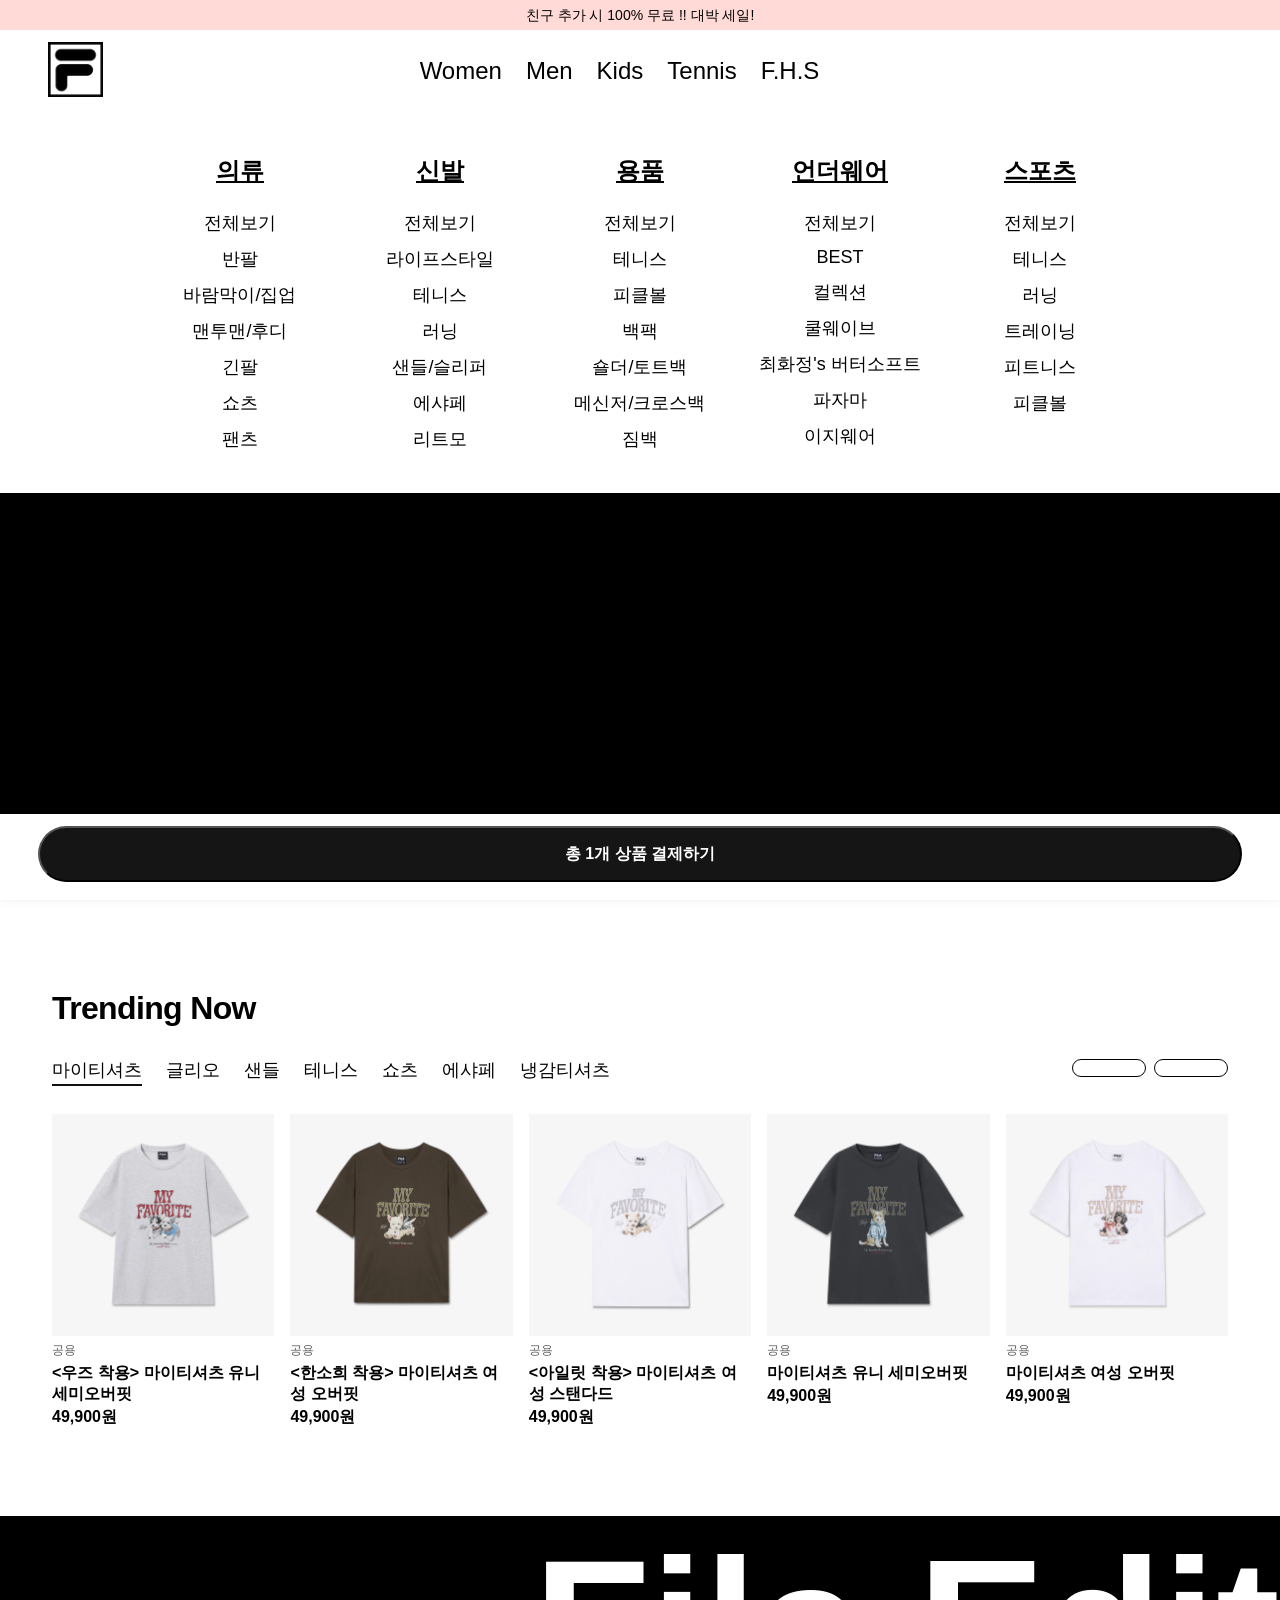
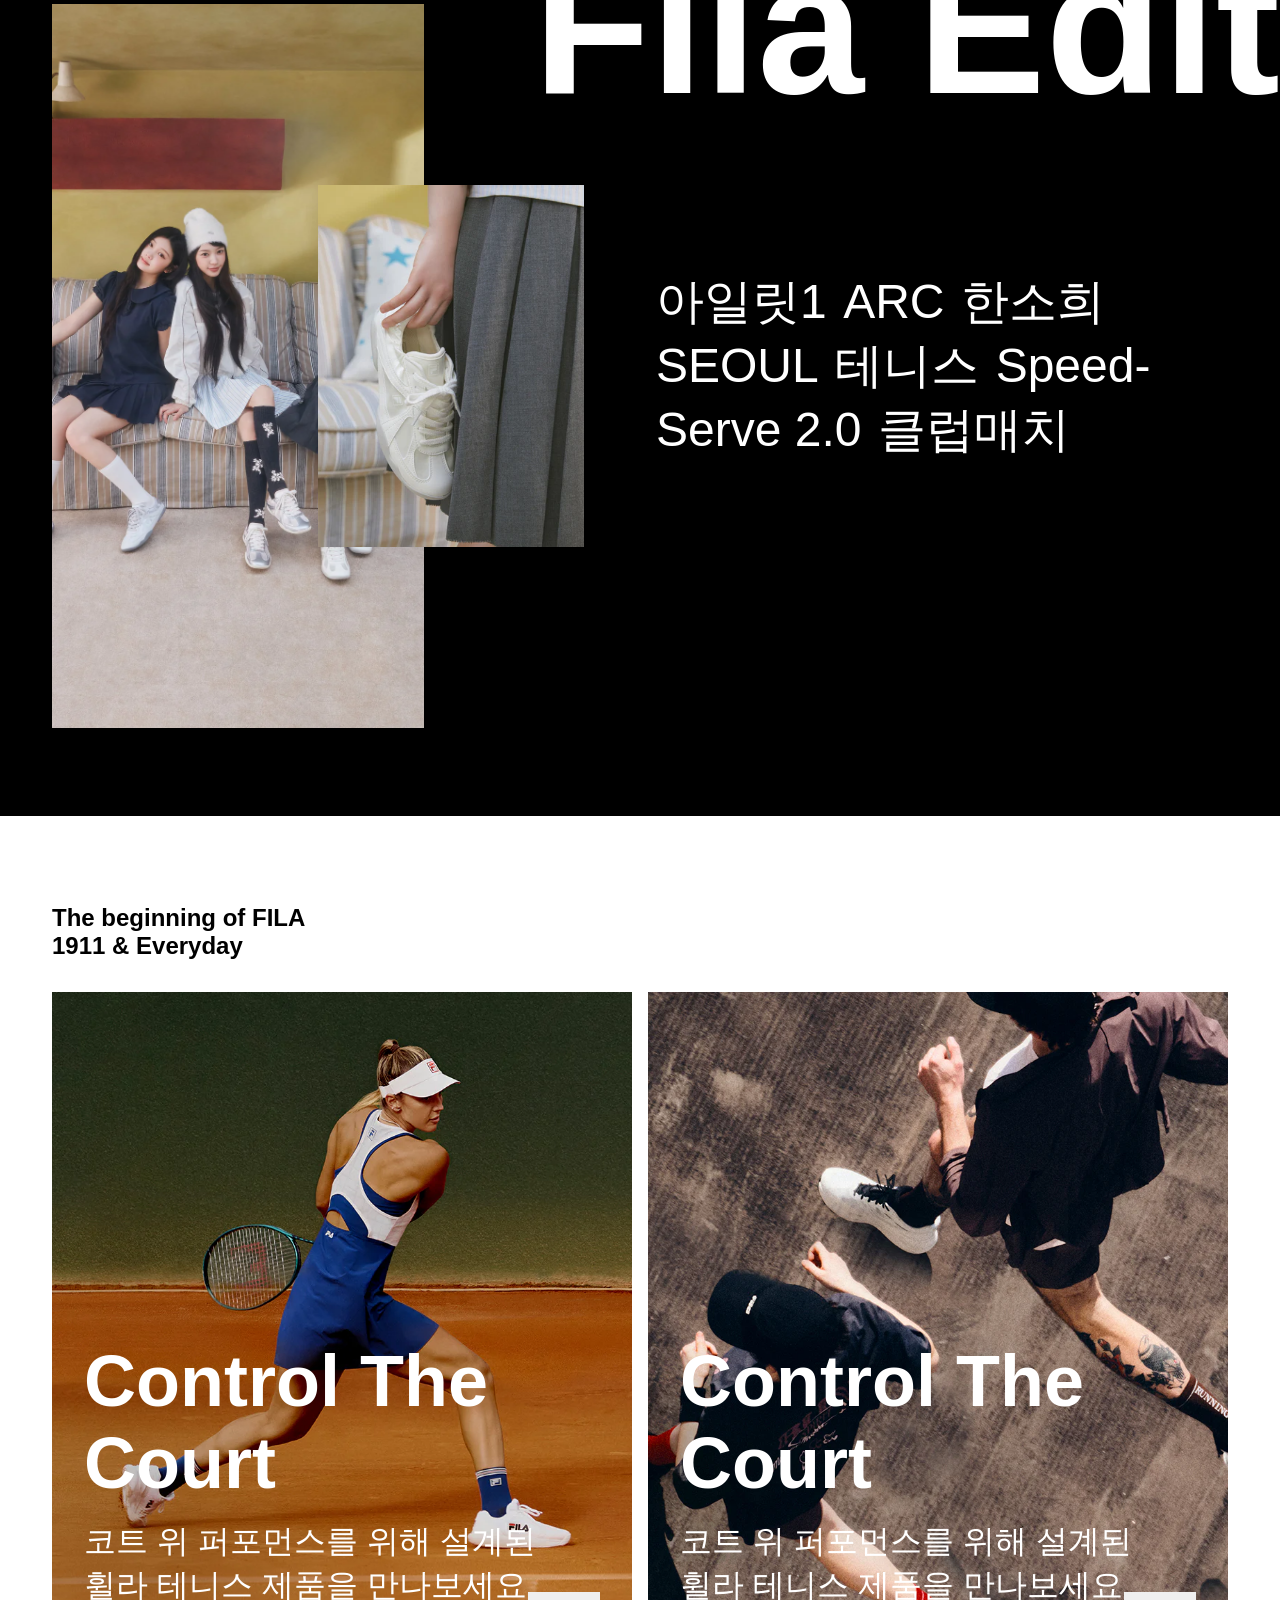
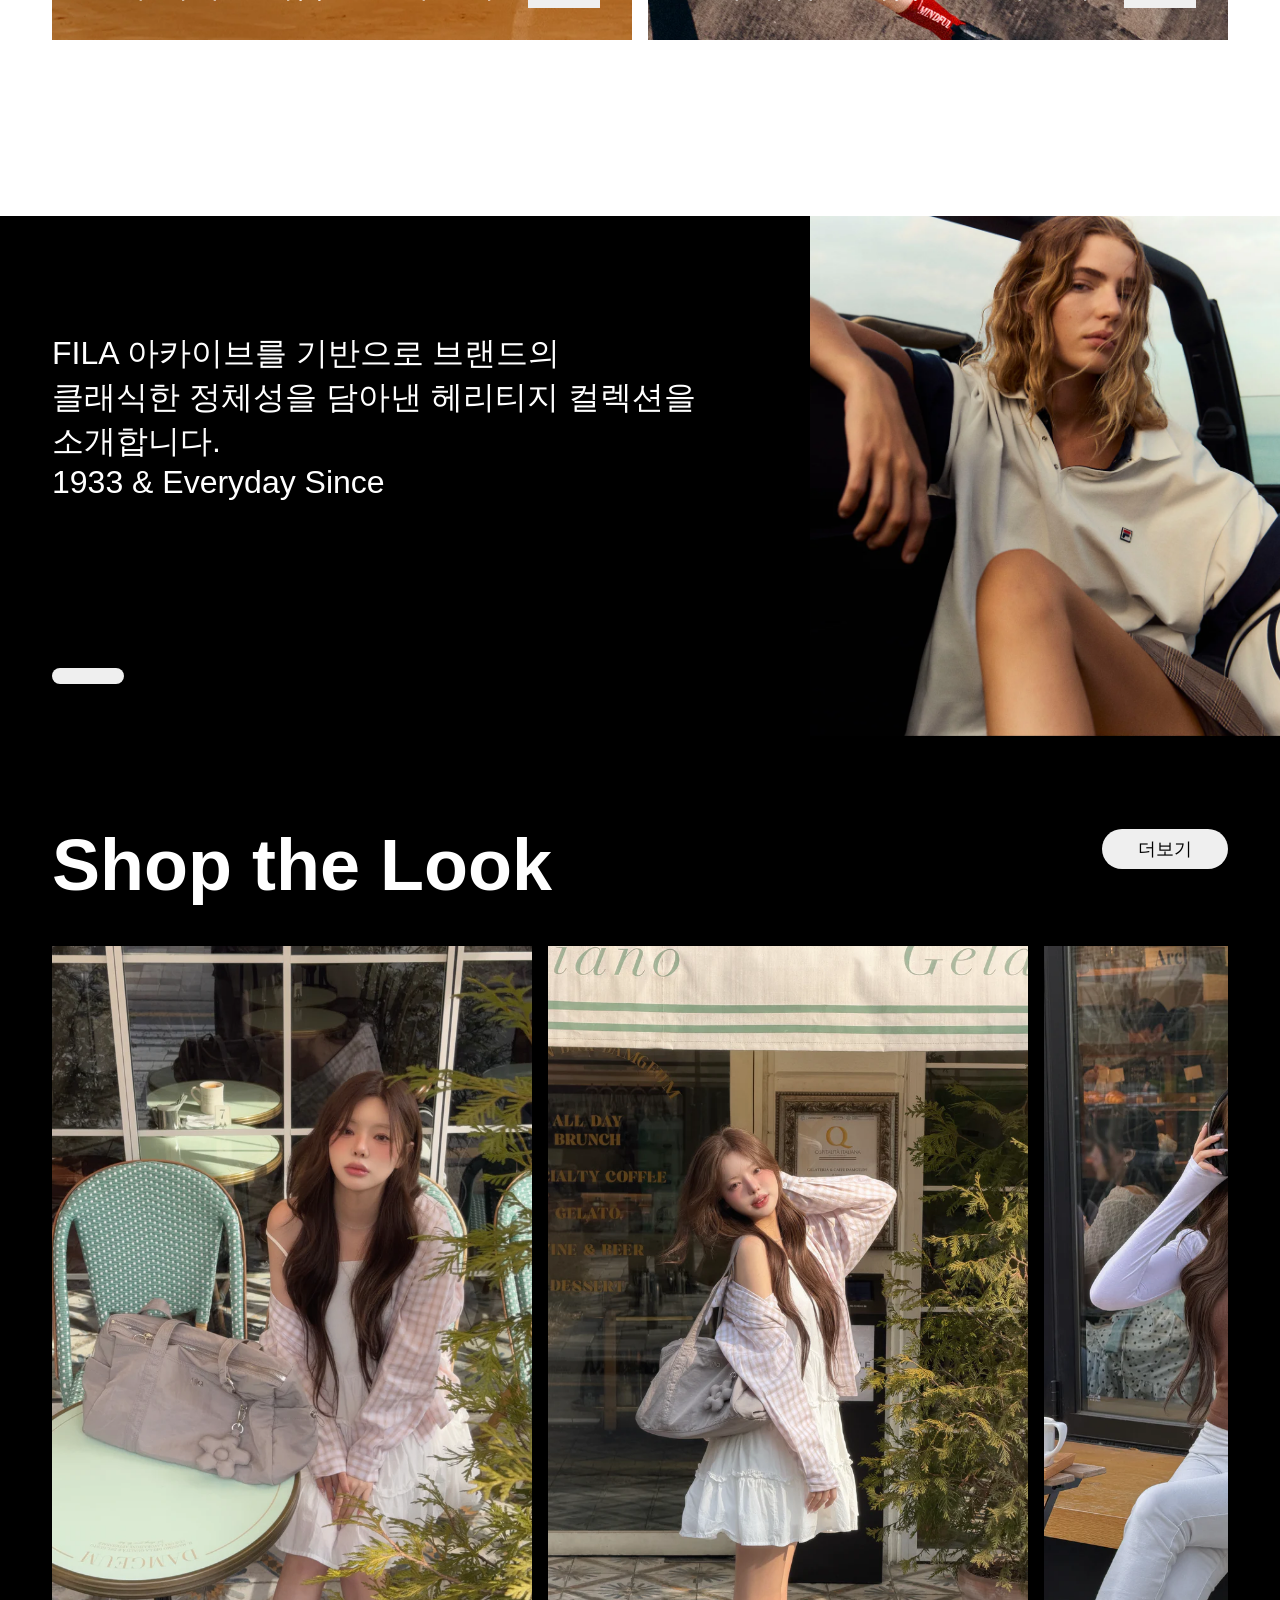
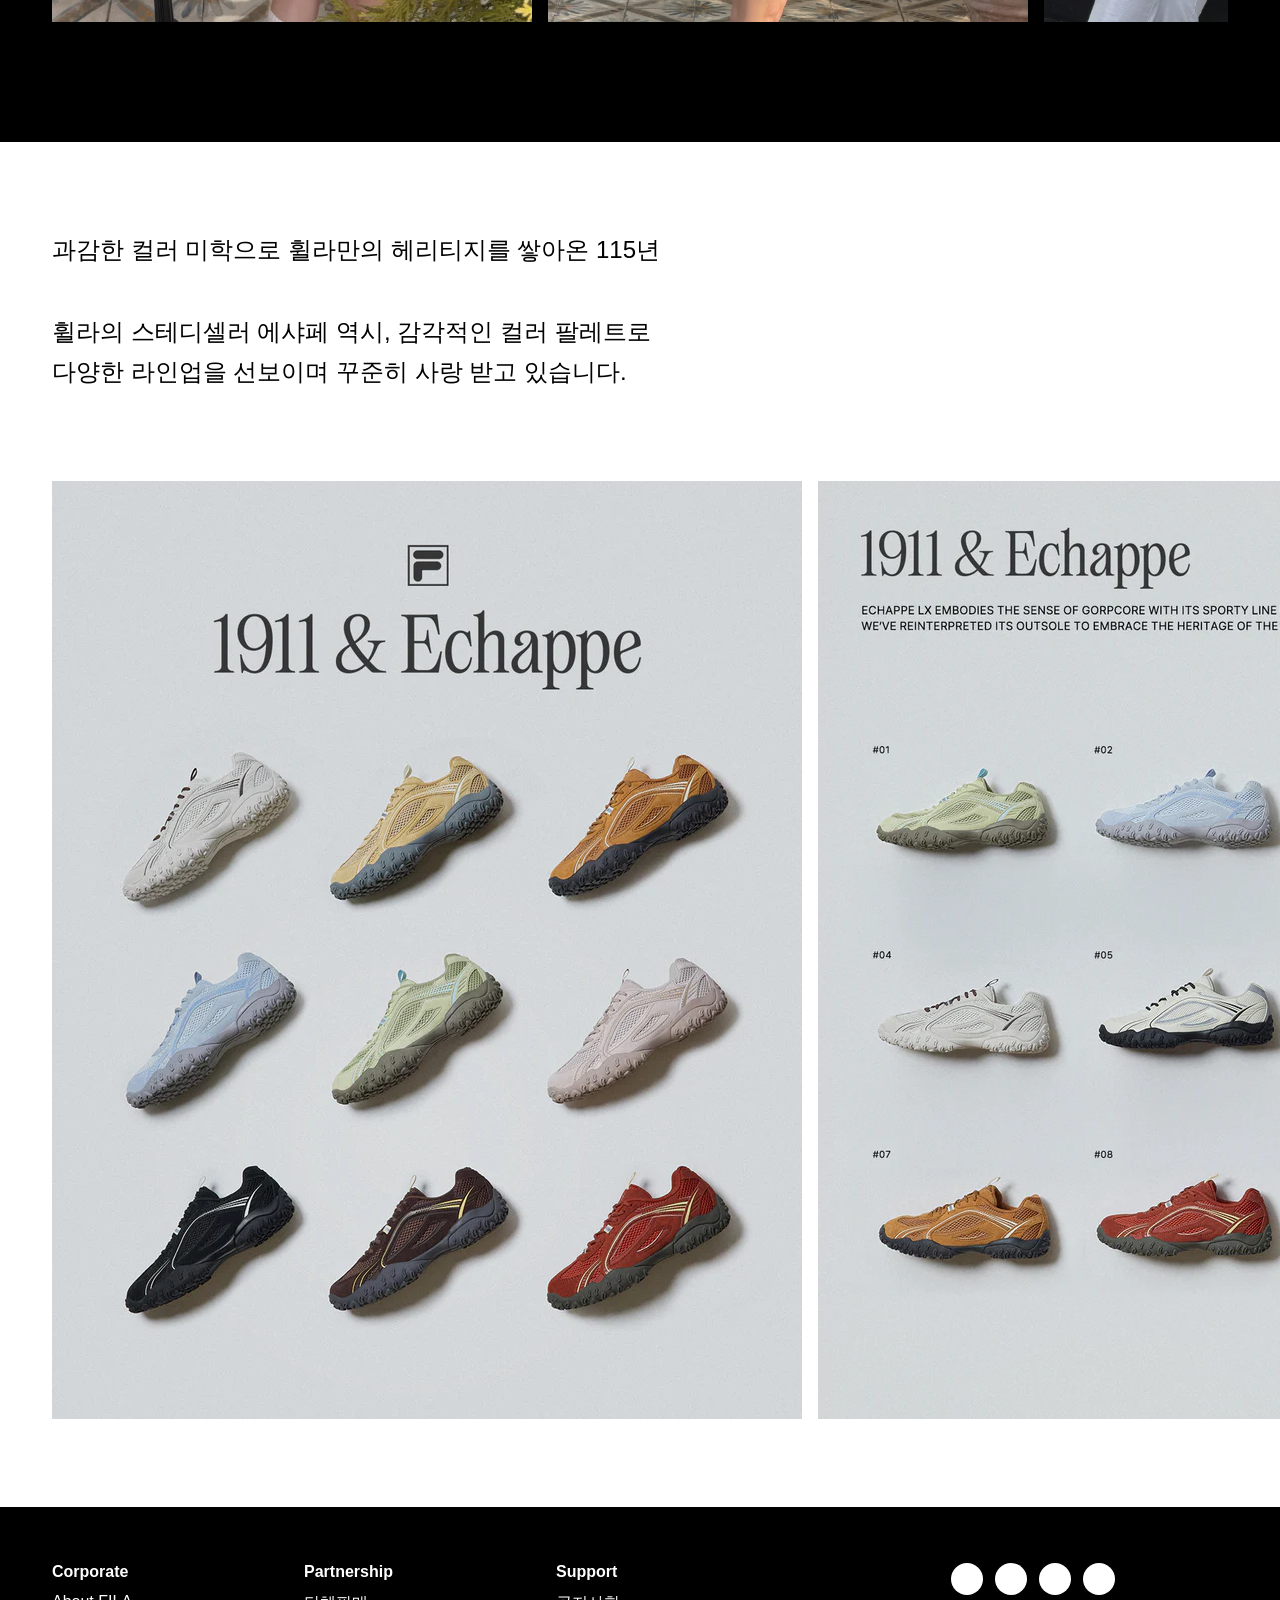
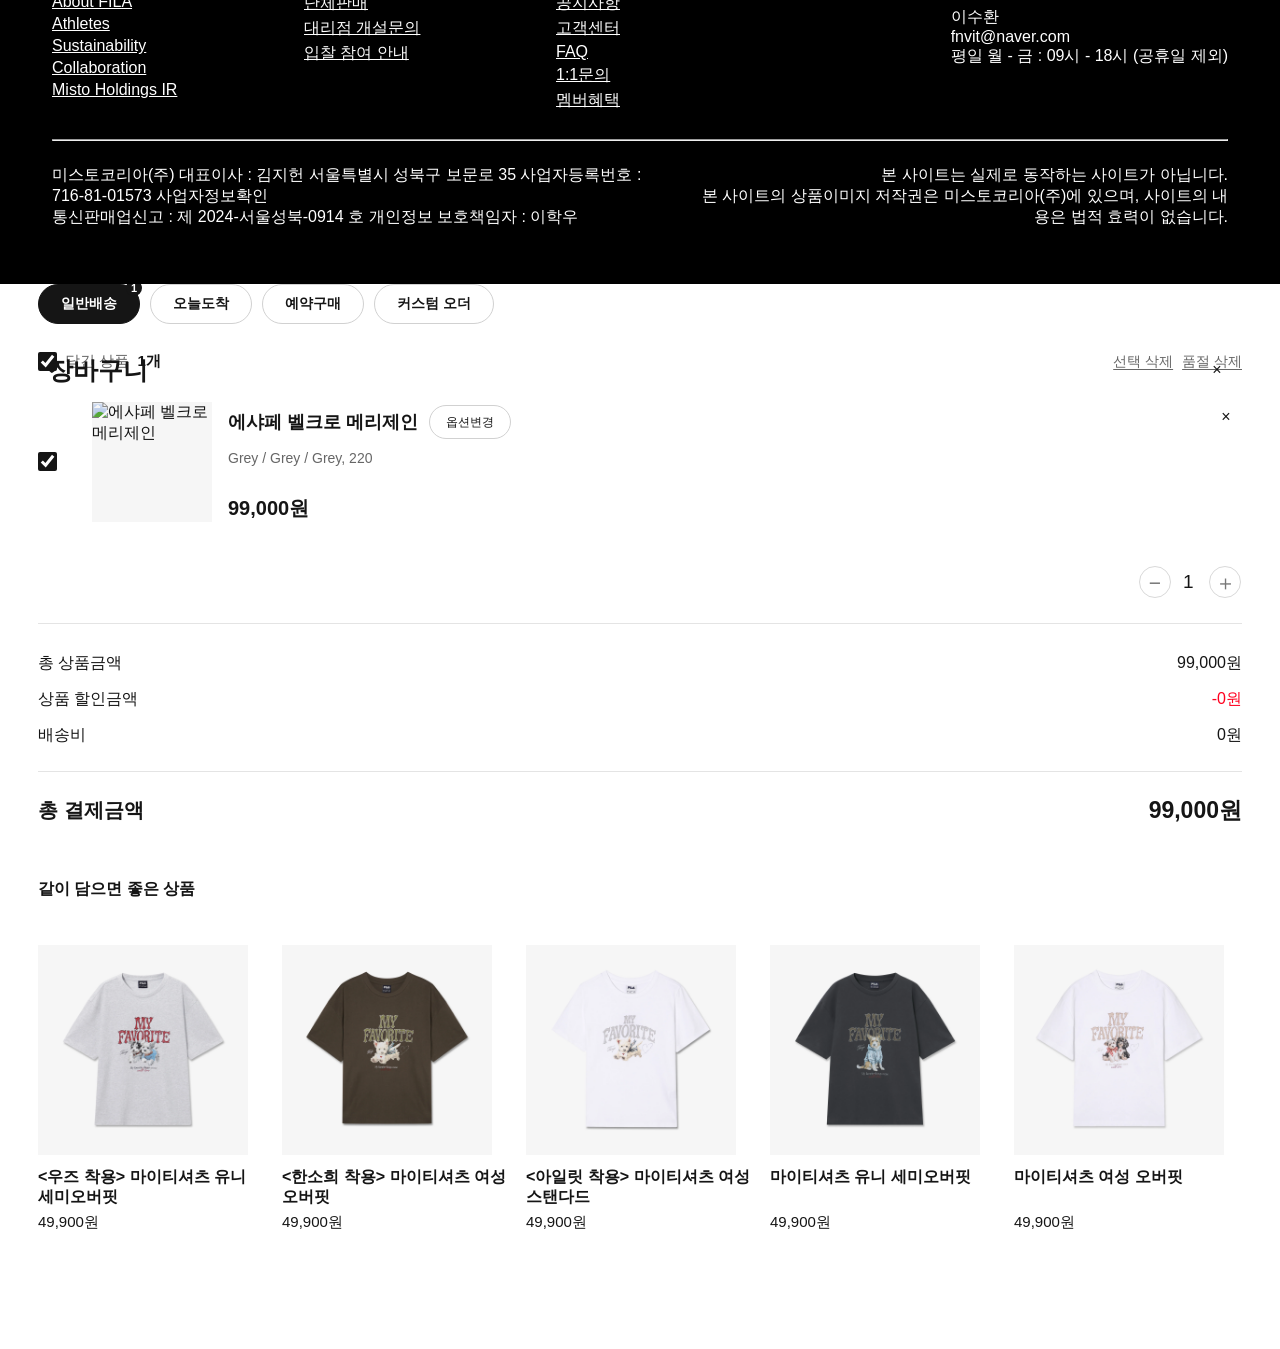
==== commit 9dbd8c81: "260520_필라" ====
--- a/index.html
+++ b/index.html
@@ -2,15 +2,26 @@
 <html lang="ko">
 <head>
     <meta charset="UTF-8">
+    <meta name="viewport" content="width=device-width, initial-scale=1.0">
+    <meta name="viewport"
+          content="width=device-width, user-scalable=no, initial-scale=1.0, maximum-scale=1.0, minimum-scale=1.0">
+    <meta http-equiv="X-UA-Compatible" content="ie=edge">
     <title>Fila 공식 온라인 스토어</title>
 
     <link rel="stylesheet" href="css/public.css">
     <link rel="stylesheet" href="css/index.css">
+    <link rel="stylesheet" href="css/user/cart.css">
+    <link rel="stylesheet" href="css/user/cart_side.css">
+    <link rel="stylesheet" href="css/layout/header.css">
     <link rel="stylesheet" href="layout_popup.css">
 
     <script src="https://kit.fontawesome.com/d19fdaba43.js" crossorigin="anonymous"></script>
     <script src="JS/index.js" defer></script>
-    <script src="JS/layout/popup.js"></script>
+    <script src="JS/user/cart.js" defer></script>
+    <script src="JS/user/cart_side.js" defer></script>
+    <script src="JS/layout/popup.js" defer></script>
+    <script src="JS/layout/header.js" defer></script>
+
 </head>
 <body>
 <div class="coupon_info_container">
@@ -20,13 +31,89 @@
     </button>
 </div>
 
-<header>
+<header style="background-color: white">
     <a class="home_btn" href="#">
-        <img src="image/logo/header-logo.webp" alt="헤더로고">
+        <img src="../../image/logo/header-logo.webp" alt="헤더로고">
     </a>
 
+
     <ul class="main_menu">
-        <li><a href="#">Women</a></li>
+        <li>
+            <a href="#">Women</a>
+            <div class="sub_menu_container">
+                <div>
+                    <b class="sub_menu_title">
+                        <a href="#">의류</a>
+                    </b>
+                    <ul class="sub_menu">
+                        <li>
+                            <a href="/SBS_Fila/html/product/list.html">전체보기</a>
+                            <a href="/">반팔</a>
+                            <a href="#">바람막이/집업</a>
+                            <a href="#">맨투맨/후디</a>
+                            <a href="#">긴팔</a>
+                            <a href="#">쇼츠</a>
+                            <a href="#">팬츠</a>
+                        </li>
+                    </ul>
+                </div>
+                <div>
+                    <b class="sub_menu_title"><a href="#">신발</a></b>
+                    <ul class="sub_menu">
+                        <li>
+                            <a href="#">전체보기</a>
+                            <a href="#">라이프스타일</a>
+                            <a href="#">테니스</a>
+                            <a href="#">러닝</a>
+                            <a href="#">샌들/슬리퍼</a>
+                            <a href="#">에샤페</a>
+                            <a href="#">리트모</a>
+                        </li>
+                    </ul>
+                </div>
+                <div>
+                    <b class="sub_menu_title"><a href="#">용품</a></b>
+                    <ul class="sub_menu">
+                        <li>
+                            <a href="#">전체보기</a>
+                            <a href="#">테니스</a>
+                            <a href="#">피클볼</a>
+                            <a href="#">백팩</a>
+                            <a href="#">숄더/토트백</a>
+                            <a href="#">메신저/크로스백</a>
+                            <a href="#">짐백</a>
+                        </li>
+                    </ul>
+                </div>
+                <div>
+                    <b class="sub_menu_title"><a href="#">언더웨어</a></b>
+                    <ul class="sub_menu">
+                        <li>
+                            <a href="#">전체보기</a>
+                            <a href="#">BEST</a>
+                            <a href="#">컬렉션</a>
+                            <a href="#">쿨웨이브</a>
+                            <a href="#">최화정's 버터소프트</a>
+                            <a href="#">파자마</a>
+                            <a href="#">이지웨어</a>
+                        </li>
+                    </ul>
+                </div>
+                <div>
+                    <b class="sub_menu_title"><a href="#">스포츠</a></b>
+                    <ul class="sub_menu">
+                        <li>
+                            <a href="#">전체보기</a>
+                            <a href="#">테니스</a>
+                            <a href="#">러닝</a>
+                            <a href="#">트레이닝</a>
+                            <a href="#">피트니스</a>
+                            <a href="#">피클볼</a>
+                        </li>
+                    </ul>
+                </div>
+            </div>
+        </li>
         <li><a href="#">Men</a></li>
         <li><a href="#">Kids</a></li>
         <li><a href="#">Tennis</a></li>
@@ -51,7 +138,7 @@
                 </a>
             </li>
             <li>
-                <a href="#">
+                <a href="">
                     <i class="fa-solid fa-bag-shopping"></i>
                 </a>
             </li>
@@ -61,7 +148,8 @@
 
 <main>
     <section class="hero_section">
-        <video playsinline="true" autoplay="autoplay" loop="loop" muted="muted" preload="metadata" poster="//www.fila.co.kr/cdn/shop/files/preview_images/40ed1433d6f740edae9171f7a3066c3a.thumbnail.0000000000_1100x.jpg?v=1778488149"><source src="//www.fila.co.kr/cdn/shop/videos/c/vp/40ed1433d6f740edae9171f7a3066c3a/40ed1433d6f740edae9171f7a3066c3a.HD-1080p-7.2Mbps-83835070.mp4?v=0" type="video/mp4"><img src="//www.fila.co.kr/cdn/shop/files/preview_images/40ed1433d6f740edae9171f7a3066c3a.thumbnail.0000000000_1100x.jpg?v=1778488149"></video>
+        <video playsinline="true" autoplay="autoplay" muted="muted" preload="metadata" poster="//www.fila.co.kr/cdn/shop/files/preview_images/40ed1433d6f740edae9171f7a3066c3a.thumbnail.0000000000_1100x.jpg?v=1778488149"><source src="//www.fila.co.kr/cdn/shop/videos/c/vp/40ed1433d6f740edae9171f7a3066c3a/40ed1433d6f740edae9171f7a3066c3a.HD-1080p-7.2Mbps-83835070.mp4?v=0" type="video/mp4"><img src="//www.fila.co.kr/cdn/shop/files/preview_images/40ed1433d6f740edae9171f7a3066c3a.thumbnail.0000000000_1100x.jpg?v=1778488149"></video>
+        <img class="hero_image" src="" alt="Hero Image" style="display: none; width: 100%; height: 100vh; object-fit: cover; transition: opacity 0.5s ease;">
         <button type="button" class="hero_arrow prev" aria-label="이전 영상">
             <i class="fa-solid fa-chevron-left"></i>
         </button>
@@ -78,11 +166,11 @@
             <ul>
                 <li><button type="button">마이티셔츠</button></li>
                 <li><button type="button">글리오</button></li>
-                <li><button type="button">경량</button></li>
-                <li><button type="button">페이토</button></li>
+                <li><button type="button">샌들</button></li>
+                <li><button type="button">테니스</button></li>
+                <li><button type="button">쇼츠</button></li>
                 <li><button type="button">에샤페</button></li>
-                <li><button type="button">하레핀</button></li>
-                <li><button type="button">테니스</button></li>
+                <li><button type="button">냉감티셔츠</button></li>
             </ul>
 
             <div class="arrow_button_container">
@@ -151,51 +239,51 @@
             <li>
                 <a href="#">
                     <div class="image_container">
-                        <img src="image/clothes1.webp" alt="<우즈 착용> 마이티셔츠 유니 세미오버핏">
-                    </div>
-                    <span class="tag">공용</span>
-                    <strong class="title">&lt;우즈 착용&gt;옷이 참 이쁘다</strong>
-                    <strong class="price">49,900원</strong>
-                </a>
-            </li>
-            <li>
-                <a href="#">
-                    <div class="image_container">
-                        <img src="image/clothes2.webp" alt="<한소희 착용> 마이티셔츠 여성 오버핏">
-                    </div>
-                    <span class="tag">공용</span>
-                    <strong class="title">&lt;한소희 착용&gt; 마이티셔츠 여성 오버핏</strong>
-                    <strong class="price">49,900원</strong>
-                </a>
-            </li>
-            <li>
-                <a href="#">
-                    <div class="image_container">
-                        <img src="image/clothes3.webp" alt="<아일릿 착용> 마이티셔츠 여성 스탠다드">
-                    </div>
-                    <span class="tag">공용</span>
-                    <strong class="title">&lt;아일릿 착용&gt; 마이티셔츠 여성 스탠다드</strong>
-                    <strong class="price">49,900원</strong>
-                </a>
-            </li>
-            <li>
-                <a href="#">
-                    <div class="image_container">
-                        <img src="image/clothes4.webp" alt="마이티셔츠 유니 세미오버핏">
-                    </div>
-                    <span class="tag">공용</span>
-                    <strong class="title">마이티셔츠 유니 세미오버핏</strong>
-                    <strong class="price">49,900원</strong>
-                </a>
-            </li>
-            <li>
-                <a href="#">
-                    <div class="image_container">
-                        <img src="image/clothes5.webp" alt="마이티셔츠 여성 오버핏">
-                    </div>
-                    <span class="tag">공용</span>
-                    <strong class="title">마이티셔츠 여성 오버핏</strong>
-                    <strong class="price">49,900원</strong>
+                        <img src="image/shoes1.webp" alt="휠라 글리오 실버문">
+                    </div>
+                    <span class="tag">라이프 스타일ㅣ여성</span>
+                    <strong class="title">휠라 글리오 실버문</strong>
+                    <strong class="price">109,000원</strong>
+                </a>
+            </li>
+            <li>
+                <a href="#">
+                    <div class="image_container">
+                        <img src="image/shoes2.webp" alt="휠라 글리오 크림">
+                    </div>
+                    <span class="tag">라이프 스타일ㅣ여성</span>
+                    <strong class="title">휠라 글리오 크림</strong>
+                    <strong class="price">109,000원</strong>
+                </a>
+            </li>
+            <li>
+                <a href="#">
+                    <div class="image_container">
+                        <img src="image/shoes3.webp" alt="휠라 글리오 핑크">
+                    </div>
+                    <span class="tag">라이프 스타일ㅣ여성</span>
+                    <strong class="title">휠라 글리오 핑크</strong>
+                    <strong class="price">109,000원</strong>
+                </a>
+            </li>
+            <li>
+                <a href="#">
+                    <div class="image_container">
+                        <img src="image/shoes4.webp" alt="휠라 글리오 메리제인1">
+                    </div>
+                    <span class="tag">공용ㅣ라이프 스타일</span>
+                    <strong class="title">휠라 글리오 메리제인</strong>
+                    <strong class="price">109,000원</strong>
+                </a>
+            </li>
+            <li>
+                <a href="#">
+                    <div class="image_container">
+                        <img src="image/shoes5.webp" alt="휠라 글리오 메리제인2">
+                    </div>
+                    <span class="tag">공용ㅣ라이프 스타일</span>
+                    <strong class="title">휠라 글리오 메리제인</strong>
+                    <strong class="price">109,000원</strong>
                 </a>
             </li>
         </ul>
@@ -203,51 +291,51 @@
             <li>
                 <a href="#">
                     <div class="image_container">
-                        <img src="image/clothes1.webp" alt="<우즈 착용> 마이티셔츠 유니 세미오버핏">
-                    </div>
-                    <span class="tag">공용</span>
-                    <strong class="title">&lt;우즈 착용&gt;너무 어렵다 </strong>
-                    <strong class="price">49,900원</strong>
-                </a>
-            </li>
-            <li>
-                <a href="#">
-                    <div class="image_container">
-                        <img src="image/clothes2.webp" alt="<한소희 착용> 마이티셔츠 여성 오버핏">
-                    </div>
-                    <span class="tag">공용</span>
-                    <strong class="title">&lt;한소희 착용&gt; 마이티셔츠 여성 오버핏</strong>
-                    <strong class="price">49,900원</strong>
-                </a>
-            </li>
-            <li>
-                <a href="#">
-                    <div class="image_container">
-                        <img src="image/clothes3.webp" alt="<아일릿 착용> 마이티셔츠 여성 스탠다드">
-                    </div>
-                    <span class="tag">공용</span>
-                    <strong class="title">&lt;아일릿 착용&gt; 마이티셔츠 여성 스탠다드</strong>
-                    <strong class="price">49,900원</strong>
-                </a>
-            </li>
-            <li>
-                <a href="#">
-                    <div class="image_container">
-                        <img src="image/clothes4.webp" alt="마이티셔츠 유니 세미오버핏">
-                    </div>
-                    <span class="tag">공용</span>
-                    <strong class="title">마이티셔츠 유니 세미오버핏</strong>
-                    <strong class="price">49,900원</strong>
-                </a>
-            </li>
-            <li>
-                <a href="#">
-                    <div class="image_container">
-                        <img src="image/clothes5.webp" alt="마이티셔츠 여성 오버핏">
-                    </div>
-                    <span class="tag">공용</span>
-                    <strong class="title">마이티셔츠 여성 오버핏</strong>
-                    <strong class="price">49,900원</strong>
+                        <img src="image/sandle1.webp" alt="페이토 샌들v2">
+                    </div>
+                    <span class="tag">공용</span>
+                    <strong class="title">페이토 샌들v2</strong>
+                    <strong class="price">89,900원</strong>
+                </a>
+            </li>
+            <li>
+                <a href="#">
+                    <div class="image_container">
+                        <img src="image/sandle2.webp" alt="페이토 샌들v2">
+                    </div>
+                    <span class="tag">공용</span>
+                    <strong class="title">페이토 샌들v2</strong>
+                    <strong class="price">89,900원</strong>
+                </a>
+            </li>
+            <li>
+                <a href="#">
+                    <div class="image_container">
+                        <img src="image/sandle3.webp" alt="페이토 샌들v2">
+                    </div>
+                    <span class="tag">공용</span>
+                    <strong class="title">페이토 샌들v2</strong>
+                    <strong class="price">89,900원</strong>
+                </a>
+            </li>
+            <li>
+                <a href="#">
+                    <div class="image_container">
+                        <img src="image/sandle4.webp" alt="슬릭 웨이비 샌들v3(1)">
+                    </div>
+                    <span class="tag">공용</span>
+                    <strong class="title">슬릭 웨이비 샌들v3</strong>
+                    <strong class="price">99,000원</strong>
+                </a>
+            </li>
+            <li>
+                <a href="#">
+                    <div class="image_container">
+                        <img src="image/sandle5.webp" alt="슬릭 웨이비 샌들v3(2)">
+                    </div>
+                    <span class="tag">공용</span>
+                    <strong class="title">슬릭 웨이비 샌들v3</strong>
+                    <strong class="price">99,000원</strong>
                 </a>
             </li>
         </ul>
@@ -255,51 +343,51 @@
             <li>
                 <a href="#">
                     <div class="image_container">
-                        <img src="image/clothes1.webp" alt="<우즈 착용> 마이티셔츠 유니 세미오버핏">
-                    </div>
-                    <span class="tag">공용</span>
-                    <strong class="title">&lt;우즈 착용&gt;집가고 싶다</strong>
-                    <strong class="price">49,900원</strong>
-                </a>
-            </li>
-            <li>
-                <a href="#">
-                    <div class="image_container">
-                        <img src="image/clothes2.webp" alt="<한소희 착용> 마이티셔츠 여성 오버핏">
-                    </div>
-                    <span class="tag">공용</span>
-                    <strong class="title">&lt;한소희 착용&gt; 마이티셔츠 여성 오버핏</strong>
-                    <strong class="price">49,900원</strong>
-                </a>
-            </li>
-            <li>
-                <a href="#">
-                    <div class="image_container">
-                        <img src="image/clothes3.webp" alt="<아일릿 착용> 마이티셔츠 여성 스탠다드">
-                    </div>
-                    <span class="tag">공용</span>
-                    <strong class="title">&lt;아일릿 착용&gt; 마이티셔츠 여성 스탠다드</strong>
-                    <strong class="price">49,900원</strong>
-                </a>
-            </li>
-            <li>
-                <a href="#">
-                    <div class="image_container">
-                        <img src="image/clothes4.webp" alt="마이티셔츠 유니 세미오버핏">
-                    </div>
-                    <span class="tag">공용</span>
-                    <strong class="title">마이티셔츠 유니 세미오버핏</strong>
-                    <strong class="price">49,900원</strong>
-                </a>
-            </li>
-            <li>
-                <a href="#">
-                    <div class="image_container">
-                        <img src="image/clothes5.webp" alt="마이티셔츠 여성 오버핏">
-                    </div>
-                    <span class="tag">공용</span>
-                    <strong class="title">마이티셔츠 여성 오버핏</strong>
-                    <strong class="price">49,900원</strong>
+                        <img src="image/tennis1.webp" alt="테니스 크롭 카라 탱크탑">
+                    </div>
+                    <span class="tag">여성ㅣ테니스</span>
+                    <strong class="title">테니스 크롭 카라 탱크탑</strong>
+                    <strong class="price">79,900원</strong>
+                </a>
+            </li>
+            <li>
+                <a href="#">
+                    <div class="image_container">
+                        <img src="image/tennis2.webp" alt="테니스 크롭 카라 탱크탑">
+                    </div>
+                    <span class="tag">여성ㅣ테니스</span>
+                    <strong class="title">테니스 크롭 카라 탱크탑</strong>
+                    <strong class="price">79,900원</strong>
+                </a>
+            </li>
+            <li>
+                <a href="#">
+                    <div class="image_container">
+                        <img src="image/tennis3.jpg" alt="테니스 파워넷 게더 스커트">
+                    </div>
+                    <span class="tag">여성ㅣ테니스</span>
+                    <strong class="title">테니스 파워넷 게더 스커트</strong>
+                    <strong class="price">109,000원</strong>
+                </a>
+            </li>
+            <li>
+                <a href="#">
+                    <div class="image_container">
+                        <img src="image/tennis4.webp" alt="테니스 파워넷 게더 스커트">
+                    </div>
+                    <span class="tag">여성ㅣ테니스</span>
+                    <strong class="title">테니스 파워넷 게더 스커트</strong>
+                    <strong class="price">109,000원</strong>
+                </a>
+            </li>
+            <li>
+                <a href="#">
+                    <div class="image_container">
+                        <img src="image/clothes5.webp" alt="테니스 Coldwave카라티">
+                    </div>
+                    <span class="tag">남성ㅣ테니스</span>
+                    <strong class="title">테니스 Coldwave카라티</strong>
+                    <strong class="price">109,000원</strong>
                 </a>
             </li>
         </ul>
@@ -307,51 +395,51 @@
             <li>
                 <a href="#">
                     <div class="image_container">
-                        <img src="image/clothes1.webp" alt="<우즈 착용> 마이티셔츠 유니 세미오버핏">
-                    </div>
-                    <span class="tag">공용</span>
-                    <strong class="title">&lt;우즈 착용&gt; 밥은 뭐먹지</strong>
-                    <strong class="price">49,900원</strong>
-                </a>
-            </li>
-            <li>
-                <a href="#">
-                    <div class="image_container">
-                        <img src="image/clothes2.webp" alt="<한소희 착용> 마이티셔츠 여성 오버핏">
-                    </div>
-                    <span class="tag">공용</span>
-                    <strong class="title">&lt;한소희 착용&gt; 마이티셔츠 여성 오버핏</strong>
-                    <strong class="price">49,900원</strong>
-                </a>
-            </li>
-            <li>
-                <a href="#">
-                    <div class="image_container">
-                        <img src="image/clothes3.webp" alt="<아일릿 착용> 마이티셔츠 여성 스탠다드">
-                    </div>
-                    <span class="tag">공용</span>
-                    <strong class="title">&lt;아일릿 착용&gt; 마이티셔츠 여성 스탠다드</strong>
-                    <strong class="price">49,900원</strong>
-                </a>
-            </li>
-            <li>
-                <a href="#">
-                    <div class="image_container">
-                        <img src="image/clothes4.webp" alt="마이티셔츠 유니 세미오버핏">
-                    </div>
-                    <span class="tag">공용</span>
-                    <strong class="title">마이티셔츠 유니 세미오버핏</strong>
-                    <strong class="price">49,900원</strong>
-                </a>
-            </li>
-            <li>
-                <a href="#">
-                    <div class="image_container">
-                        <img src="image/clothes5.webp" alt="마이티셔츠 여성 오버핏">
-                    </div>
-                    <span class="tag">공용</span>
-                    <strong class="title">마이티셔츠 여성 오버핏</strong>
-                    <strong class="price">49,900원</strong>
+                        <img src="image/short1.webp" alt="에브리데이 쇼츠">
+                    </div>
+                    <span class="tag">공용</span>
+                    <strong class="title">에브리데이 쇼츠</strong>
+                    <strong class="price">69,900원</strong>
+                </a>
+            </li>
+            <li>
+                <a href="#">
+                    <div class="image_container">
+                        <img src="image/short2.webp" alt="&lt;우즈착용&gt; 에브리데이 쇼츠">
+                    </div>
+                    <span class="tag">공용</span>
+                    <strong class="title">&lt;우즈착용&gt; 에브리데이 쇼츠</strong>
+                    <strong class="price">69,900원</strong>
+                </a>
+            </li>
+            <li>
+                <a href="#">
+                    <div class="image_container">
+                        <img src="image/short3.webp" alt="에브리데이 쇼츠">
+                    </div>
+                    <span class="tag">공용</span>
+                    <strong class="title">에브리데이 쇼츠</strong>
+                    <strong class="price">69,900원</strong>
+                </a>
+            </li>
+            <li>
+                <a href="#">
+                    <div class="image_container">
+                        <img src="image/short4.webp" alt="에브리데이 쇼츠">
+                    </div>
+                    <span class="tag">공용</span>
+                    <strong class="title">에브리데이 쇼츠</strong>
+                    <strong class="price">69,900원</strong>
+                </a>
+            </li>
+            <li>
+                <a href="#">
+                    <div class="image_container">
+                        <img src="image/short5.webp" alt="에브리데이 쇼츠">
+                    </div>
+                    <span class="tag">공용</span>
+                    <strong class="title">에브리데이 쇼츠</strong>
+                    <strong class="price">69,900원</strong>
                 </a>
             </li>
         </ul>
@@ -359,51 +447,51 @@
             <li>
                 <a href="#">
                     <div class="image_container">
-                        <img src="image/clothes1.webp" alt="<우즈 착용> 마이티셔츠 유니 세미오버핏">
-                    </div>
-                    <span class="tag">공용</span>
-                    <strong class="title">&lt;우즈 착용&gt; 우즈가 누구냐</strong>
-                    <strong class="price">49,900원</strong>
-                </a>
-            </li>
-            <li>
-                <a href="#">
-                    <div class="image_container">
-                        <img src="image/clothes2.webp" alt="<한소희 착용> 마이티셔츠 여성 오버핏">
-                    </div>
-                    <span class="tag">공용</span>
-                    <strong class="title">&lt;한소희 착용&gt; 마이티셔츠 여성 오버핏</strong>
-                    <strong class="price">49,900원</strong>
-                </a>
-            </li>
-            <li>
-                <a href="#">
-                    <div class="image_container">
-                        <img src="image/clothes3.webp" alt="<아일릿 착용> 마이티셔츠 여성 스탠다드">
-                    </div>
-                    <span class="tag">공용</span>
-                    <strong class="title">&lt;아일릿 착용&gt; 마이티셔츠 여성 스탠다드</strong>
-                    <strong class="price">49,900원</strong>
-                </a>
-            </li>
-            <li>
-                <a href="#">
-                    <div class="image_container">
-                        <img src="image/clothes4.webp" alt="마이티셔츠 유니 세미오버핏">
-                    </div>
-                    <span class="tag">공용</span>
-                    <strong class="title">마이티셔츠 유니 세미오버핏</strong>
-                    <strong class="price">49,900원</strong>
-                </a>
-            </li>
-            <li>
-                <a href="#">
-                    <div class="image_container">
-                        <img src="image/clothes5.webp" alt="마이티셔츠 여성 오버핏">
-                    </div>
-                    <span class="tag">공용</span>
-                    <strong class="title">마이티셔츠 여성 오버핏</strong>
-                    <strong class="price">49,900원</strong>
+                        <img src="image/ap1.webp" alt="휠라 에샤페 실버문">
+                    </div>
+                    <span class="tag">공용ㅣ라이프스타일</span>
+                    <strong class="title">휠라 에샤페 실버문</strong>
+                    <strong class="price">119,000원</strong>
+                </a>
+            </li>
+            <li>
+                <a href="#">
+                    <div class="image_container">
+                        <img src="image/ap2.webp" alt="&lt;차정원 착용&gt; 휠라 에샤페v2 실버">
+                    </div>
+                    <span class="tag">공용ㅣ라이프스타일</span>
+                    <strong class="title">&lt;차정원 착용&gt; 휠라 에샤페v2 실버</strong>
+                    <strong class="price">119,000원</strong>
+                </a>
+            </li>
+            <li>
+                <a href="#">
+                    <div class="image_container">
+                        <img src="image/ap3.webp" alt="&lt;김나영 착용&gt; 휠라 에샤페LX 블루">
+                    </div>
+                    <span class="tag">공용ㅣ라이프스타일</span>
+                    <strong class="title">&lt;김나영 착용&gt; 휠라 에샤페LX 블루</strong>
+                    <strong class="price">119,000원</strong>
+                </a>
+            </li>
+            <li>
+                <a href="#">
+                    <div class="image_container">
+                        <img src="image/ap4.webp" alt="&lt;한소희 착용&gt; 휠라 에샤페LX 크림">
+                    </div>
+                    <span class="tag">공용ㅣ라이프스타일</span>
+                    <strong class="title">&lt;한소희 착용&gt; 휠라 에샤페LX 크림</strong>
+                    <strong class="price">119,000원</strong>
+                </a>
+            </li>
+            <li>
+                <a href="#">
+                    <div class="image_container">
+                        <img src="image/ap5.webp" alt="&lt;한소희 착용&gt; 휠라 에샤페LX 초코">
+                    </div>
+                    <span class="tag">공용ㅣ라이프스타일</span>
+                    <strong class="title">&lt;한소희 착용&gt; 휠라 에샤페LX 초코</strong>
+                    <strong class="price">119,000원</strong>
                 </a>
             </li>
         </ul>
@@ -411,51 +499,51 @@
             <li>
                 <a href="#">
                     <div class="image_container">
-                        <img src="image/clothes1.webp" alt="<우즈 착용> 마이티셔츠 유니 세미오버핏">
-                    </div>
-                    <span class="tag">공용</span>
-                    <strong class="title">&lt;우즈 착용&gt; 한소희를 필라 회장으로</strong>
-                    <strong class="price">49,900원</strong>
-                </a>
-            </li>
-            <li>
-                <a href="#">
-                    <div class="image_container">
-                        <img src="image/clothes2.webp" alt="<한소희 착용> 마이티셔츠 여성 오버핏">
-                    </div>
-                    <span class="tag">공용</span>
-                    <strong class="title">&lt;한소희 착용&gt; 마이티셔츠 여성 오버핏</strong>
-                    <strong class="price">49,900원</strong>
-                </a>
-            </li>
-            <li>
-                <a href="#">
-                    <div class="image_container">
-                        <img src="image/clothes3.webp" alt="<아일릿 착용> 마이티셔츠 여성 스탠다드">
-                    </div>
-                    <span class="tag">공용</span>
-                    <strong class="title">&lt;아일릿 착용&gt; 마이티셔츠 여성 스탠다드</strong>
-                    <strong class="price">49,900원</strong>
-                </a>
-            </li>
-            <li>
-                <a href="#">
-                    <div class="image_container">
-                        <img src="image/clothes4.webp" alt="마이티셔츠 유니 세미오버핏">
-                    </div>
-                    <span class="tag">공용</span>
-                    <strong class="title">마이티셔츠 유니 세미오버핏</strong>
-                    <strong class="price">49,900원</strong>
-                </a>
-            </li>
-            <li>
-                <a href="#">
-                    <div class="image_container">
-                        <img src="image/clothes5.webp" alt="마이티셔츠 여성 오버핏">
-                    </div>
-                    <span class="tag">공용</span>
-                    <strong class="title">마이티셔츠 여성 오버핏</strong>
-                    <strong class="price">49,900원</strong>
+                        <img src="image/cool1.webp" alt="Coldwave에션셜 기능성 반팔티">
+                    </div>
+                    <span class="tag">공용</span>
+                    <strong class="title">Coldwave에션셜 기능성 반팔티</strong>
+                    <strong class="price">39,900원</strong>
+                </a>
+            </li>
+            <li>
+                <a href="#">
+                    <div class="image_container">
+                        <img src="image/cool2.webp" alt="Coldwave에션셜 기능성 반팔티">
+                    </div>
+                    <span class="tag">공용</span>
+                    <strong class="title">Coldwave에션셜 기능성 반팔티</strong>
+                    <strong class="price">39,900원</strong>
+                </a>
+            </li>
+            <li>
+                <a href="#">
+                    <div class="image_container">
+                        <img src="image/cool3.webp" alt="여성 Coldwave에션셜 기능성 반팔티">
+                    </div>
+                    <span class="tag">여성</span>
+                    <strong class="title">여성 Coldwave에션셜 기능성 반팔티</strong>
+                    <strong class="price">39,900원</strong>
+                </a>
+            </li>
+            <li>
+                <a href="#">
+                    <div class="image_container">
+                        <img src="image/cool4.webp" alt="Coldwave에센셜 소로나 반팔티">
+                    </div>
+                    <span class="tag">공용</span>
+                    <strong class="title">Coldwave에센셜 소로나 반팔티</strong>
+                    <strong class="price">39,900원</strong>
+                </a>
+            </li>
+            <li>
+                <a href="#">
+                    <div class="image_container">
+                        <img src="image/cool5.webp" alt="Coldwave에센셜 소로나 반팔티">
+                    </div>
+                    <span class="tag">공용</span>
+                    <strong class="title">Coldwave에센셜 소로나 반팔티</strong>
+                    <strong class="price">39,900원</strong>
                 </a>
             </li>
         </ul>
@@ -534,20 +622,33 @@
 
     <section class="information3_section">
         <h2>Shop the Look</h2>
-        <button type="button" class="arrow_button rounded">
-            <span>더보기</span>
-            <i class="fa-solid fa-caret-right"></i>
-        </button>
-        <ul class="slide_container">
-            <li role="button"><img src="image/s1.webp" alt="이미지"></li>
-            <li role="button"><img src="image/s2.webp" alt="이미지"></li>
-            <li role="button"><img src="image/s3.webp" alt="이미지"></li>
-            <li role="button"><img src="image/s4.webp" alt="이미지"></li>
-            <li role="button"><img src="image/s5.webp" alt="이미지"></li>
-            <li role="button"><img src="image/s6.webp" alt="이미지"></li>
-            <li role="button"><img src="image/s7.webp" alt="이미지"></li>
-            <li role="button"><img src="image/s8.webp" alt="이미지"></li>
-        </ul>
+        <div style="display: flex; gap: 16px; align-items: center;">
+            <button type="button" class="arrow_button rounded">
+                <span>더보기</span>
+                <i class="fa-solid fa-caret-right"></i>
+            </button>
+        </div>
+        <div class="slide_wrapper">
+            <ul class="slide_container">
+                <li role="button"><img src="image/s1.webp" alt="이미지"></li>
+                <li role="button"><img src="image/s2.webp" alt="이미지"></li>
+                <li role="button"><img src="image/s3.webp" alt="이미지"></li>
+                <li role="button"><img src="image/s4.webp" alt="이미지"></li>
+                <li role="button"><img src="image/s5.webp" alt="이미지"></li>
+                <li role="button"><img src="image/s6.webp" alt="이미지"></li>
+                <li role="button"><img src="image/s7.webp" alt="이미지"></li>
+                <li role="button"><img src="image/s8.webp" alt="이미지"></li>
+                <!-- Clone for infinite loop -->
+                <li role="button"><img src="image/s1.webp" alt="이미지"></li>
+                <li role="button"><img src="image/s2.webp" alt="이미지"></li>
+                <li role="button"><img src="image/s3.webp" alt="이미지"></li>
+                <li role="button"><img src="image/s4.webp" alt="이미지"></li>
+                <li role="button"><img src="image/s5.webp" alt="이미지"></li>
+                <li role="button"><img src="image/s6.webp" alt="이미지"></li>
+                <li role="button"><img src="image/s7.webp" alt="이미지"></li>
+                <li role="button"><img src="image/s8.webp" alt="이미지"></li>
+            </ul>
+        </div>
     </section>
 
 
@@ -749,5 +850,130 @@
     </div>
 
 </footer>
+
+<!-- 장바구니 사이드바 -->
+<div class="cart-sidebar-overlay"></div>
+<aside class="cart-sidebar">
+    <main class="cart-panel" aria-label="장바구니">
+        <header class="panel-header">
+            <h1>장바구니</h1>
+            <button class="close" type="button" aria-label="닫기">×</button>
+        </header>
+
+        <section class="tabs" aria-label="배송 유형">
+            <button class="active" type="button">일반배송 <span>1</span></button>
+            <button type="button">오늘도착</button>
+            <button type="button">예약구매</button>
+            <button type="button">커스텀 오더</button>
+        </section>
+
+        <section class="cart-top">
+            <label class="checkline">
+                <input type="checkbox" checked />
+                <span>담긴 상품&nbsp; <strong>1개</strong></span>
+            </label>
+            <div class="text-actions">
+                <button type="button">선택 삭제</button>
+                <button type="button">품절 삭제</button>
+            </div>
+        </section>
+
+        <section class="product">
+            <label class="product-check" aria-label="상품 선택">
+                <input type="checkbox" checked />
+            </label>
+
+            <figure class="product-img">
+                <img
+                        src="https://www.fila.co.kr/cdn/shop/files/01_c86ffe46-c2bd-4751-9134-0983194f3ed4.jpg?v=1770102559&width=533"
+                        alt="에샤페 벨크로 메리제인"
+                />
+            </figure>
+
+            <div class="product-info">
+                <div class="name-row">
+                    <h2>에샤페 벨크로 메리제인</h2>
+                    <button type="button">옵션변경</button>
+                </div>
+                <p>Grey / Grey / Grey, 220</p>
+                <strong>99,000원</strong>
+            </div>
+
+            <button class="remove" type="button" aria-label="삭제">×</button>
+
+            <div class="qty" aria-label="수량">
+                <button id="minus" type="button" aria-label="수량 감소">−</button>
+                <span id="qty">1</span>
+                <button id="plus" type="button" aria-label="수량 증가">＋</button>
+            </div>
+        </section>
+
+        <section class="totals" aria-label="금액 정보">
+            <dl>
+                <div>
+                    <dt>총 상품금액</dt>
+                    <dd id="productTotal">99,000원</dd>
+                </div>
+                <div>
+                    <dt>상품 할인금액</dt>
+                    <dd class="red" id="discountTotal">-0원</dd>
+                </div>
+                <div>
+                    <dt>배송비</dt>
+                    <dd>0원</dd>
+                </div>
+            </dl>
+            <div class="final-total">
+                <span>총 결제금액</span>
+                <strong id="orderTotal">99,000원</strong>
+            </div>
+        </section>
+
+        <section class="recommend">
+            <h2>같이 담으면 좋은 상품</h2>
+            <div class="recommend-list">
+                <article>
+                    <figure class="rec-img">
+                        <img src="image/clothes1.webp" alt="벨로 소프트 팬티">
+                    </figure>
+                    <h3>&lt;우즈 착용&gt; 마이티셔츠 유니 세미오버핏</h3>
+                    <p>49,900원</p>
+                </article>
+                <article>
+                    <figure class="rec-img">
+                        <img src="image/clothes2.webp" alt="러버스 베이직 팬티">
+                    </figure>
+                    <h3>&lt;한소희 착용&gt; 마이티셔츠 여성 오버핏</h3>
+                    <p>49,900원</p>
+                </article>
+                <article>
+                    <figure class="rec-img">
+                        <img src="image/clothes3.webp" alt="벨로 소프트 팬티">
+                    </figure>
+                    <h3>&lt;아일릿 착용&gt; 마이티셔츠 여성 스탠다드</h3>
+                    <p>49,900원</p>
+                </article>
+                <article>
+                    <figure class="rec-img">
+                        <img src="image/clothes4.webp" alt="벨로 소프트 팬티">
+                    </figure>
+                    <h3>마이티셔츠 유니 세미오버핏</h3>
+                    <p>49,900원</p>
+                </article>
+                <article>
+                    <figure class="rec-img">
+                        <img src="image/clothes5.webp" alt="리니어 블랙밴드 드로즈 5PACK">
+                    </figure>
+                    <h3>마이티셔츠 여성 오버핏</h3>
+                    <p>49,900원</p>
+                </article>
+            </div>
+        </section>
+    </main>
+
+    <footer class="checkout-bar">
+        <button type="button" id="checkout">총 1개 상품 결제하기</button>
+    </footer>
+</aside>
 </body>
 </html>
--- a/css/index.css
+++ b/css/index.css
@@ -10,6 +10,12 @@
     --index-section-padding-y: 88px;
     --index-content-gap: 32px;
     --index-card-gap: 16px;
+}
+
+html,
+body{
+    width: 100%;
+    overflow-x: hidden;
 }
 /* border 가 있는 형태 */
 .arrow_button.border{
@@ -32,8 +38,6 @@
     z-index: 99;
 }
 .coupon_info_container > button{
-
-/
     position: absolute;
     right: 20px;
     line-height: 30px;
@@ -42,9 +46,11 @@
 }
 /***********************************************************/
 header{
-    position: absolute;
-    width: 100vw;
+    position: fixed;
+    width: 100%;
     top: 30px;
+    left: 0;
+    z-index: 90;
     background-color: grey;
     display: flex;
     justify-content: space-between;
@@ -80,6 +86,7 @@
     }
 }
 
+
 header > nav > ul{
     display: flex;
 }
@@ -101,17 +108,19 @@
 
 main > .hero_section{
     position: relative;
-    width: 100vw;
+    width: 100%;
     height: 100vh;
     overflow: hidden;
+    background-color: #000; /* Prevent white flash */
 }
 main > .hero_section > video{
-    width: 100vw;
+    width: 100%;
     height: 100vh;
     object-fit: cover;
-    transition: opacity 0.2s ease;
-}
-main > .hero_section > video.fade{
+    transition: opacity 0.5s ease; /* Smoother fade */
+}
+main > .hero_section > video.fade,
+main > .hero_section > .hero_image.fade{
     opacity: 0;
 }
 .hero_section .hero_arrow{
@@ -262,7 +271,7 @@
 .edit_section{
     position: relative;
     display: flex;
-    width: 100vw;
+    width: 100%;
     height: 100vh;
     gap: var(--index-content-gap);
     padding: var(--index-section-padding-y) var(--index-section-padding-x);
@@ -428,35 +437,53 @@
 }
 
 .information3_section .slide_wrapper{
+    grid-column: 1 / -1;
     overflow: hidden;
+    width: 100%;
 }
 
 .information3_section .slide_container{
-    grid-column: 1 / -1;
     display: flex;
     flex-wrap: nowrap;
-    overflow-x: auto;
-    scroll-snap-type: x mandatory;
-    scrollbar-width: none;
-}
+    width: max-content;
+    animation: flow 40s linear infinite;
+}
+
+.information3_section .slide_container:hover {
+    animation-play-state: paused;
+}
+
+@keyframes flow {
+    0% {
+        transform: translateX(0);
+    }
+    100% {
+        transform: translateX(-50%);
+    }
+}
+
 .information3_section .slide_container > li{
     flex-basis: 480px;
     flex-shrink: 0;
     cursor: pointer;
+    margin-right: var(--index-card-gap);
+    /* Initial state for appearance effect */
     opacity: 0;
-    transform: translateY(32px);
-    transition: opacity 0.5s ease, transform 0.5s ease;
-    transition-delay: calc(var(--item-index, 0) * 0.08s);
-}
-.information3_section .slide_container > li.is-visible{
+    transform: translateY(60px);
+    transition: opacity 0.8s ease, transform 0.8s ease;
+    transition-delay: calc(var(--item-index) * 0.1s);
+}
+
+.information3_section .slide_container.is-visible > li {
     opacity: 1;
     transform: translateY(0);
 }
-.information3_section .slide_container > li.is-visible:hover{
+
+.information3_section .slide_container > li:hover{
+    /* Override transform when appearing/hovering. 
+       Note: This only works smoothly after the initial animation finishes */
     transform: translateY(-8px);
-}
-.information3_section .slide_container > li:not(:last-child){
-    margin-right: var(--index-card-gap);
+    transition: transform 0.3s ease;
 }
 .information3_section .slide_container > li > img{
     width: 100%;
@@ -483,6 +510,8 @@
 }
 main .image_section1 img{
     width: 100%;
+    height: auto;
+    object-fit: cover;
 }
 main .image_section1 img:first-child{
     margin-right: 0;
@@ -635,3 +664,305 @@
         flex-direction: column;
     }
 }
+
+@media (max-width: 1200px){
+    :root{
+        --index-section-padding-x: 32px;
+        --index-section-padding-y: 72px;
+    }
+
+    header{
+        padding: 8px 28px;
+    }
+
+    .edit_section > h2{
+        font-size: clamp(64px, 14vw, 148px);
+    }
+
+    .edit_section > .label_container a{
+        font-size: clamp(28px, 4vw, 48px);
+    }
+
+    .information1_section .information > h3{
+        font-size: clamp(42px, 6vw, 72px);
+    }
+
+    .information1_section .information > p{
+        font-size: clamp(20px, 3vw, 32px);
+    }
+
+    .information3_section .slide_container > li{
+        flex-basis: 38vw;
+        min-width: 320px;
+    }
+}
+
+@media (max-width: 900px){
+    .coupon_info_container{
+        padding: 0 48px 0 16px;
+        font-size: 12px;
+        white-space: nowrap;
+        overflow: hidden;
+        text-overflow: ellipsis;
+    }
+
+    header{
+        width: 100%;
+        flex-wrap: wrap;
+        gap: 8px 16px;
+        padding: 8px 20px 12px;
+        background-color: rgba(0, 0, 0, 0.72);
+    }
+
+    header > .home_btn{
+        order: 1;
+    }
+
+    header > nav{
+        order: 2;
+        margin-left: auto;
+    }
+
+    header > .main_menu{
+        order: 3;
+        width: 100%;
+        overflow-x: auto;
+        scrollbar-width: none;
+    }
+
+    header > .main_menu > li{
+        flex: 0 0 auto;
+        padding: 4px 10px;
+    }
+
+    header > .main_menu > li > a,
+    header > nav a{
+        font-size: 15px;
+    }
+
+    main > .hero_section,
+    main > .hero_section > video{
+        width: 100%;
+        min-height: 560px;
+        height: 100svh;
+    }
+
+    .hero_section .hero_arrow{
+        width: 40px;
+        height: 40px;
+    }
+
+    .hero_section .hero_arrow.prev{
+        left: 16px;
+    }
+
+    .hero_section .hero_arrow.next{
+        right: 16px;
+    }
+
+    .trending_section > div{
+        gap: 20px;
+    }
+
+    .trending_section > ul.active{
+        display: grid;
+        grid-template-columns: repeat(3, minmax(0, 1fr));
+    }
+
+    .edit_section{
+        width: 100%;
+        min-height: auto;
+    }
+
+    .information1_section > div{
+        grid-template-rows: minmax(520px, 60vh);
+    }
+
+    .information2_section .information{
+        font-size: clamp(22px, 4vw, var(--font-headline-lg-size));
+    }
+
+    footer > div{
+        flex-wrap: wrap;
+    }
+
+    footer .site_nav{
+        flex-wrap: wrap;
+    }
+
+    .site_information{
+        text-align: left;
+    }
+}
+
+@media (max-width: 768px){
+    .trending_section > div{
+        align-items: stretch;
+    }
+
+    .trending_section > div > ul{
+        width: 100%;
+        flex-wrap: nowrap;
+        overflow-x: auto;
+        padding-bottom: 4px;
+        scrollbar-width: none;
+    }
+
+    .trending_section .arrow_button_container{
+        display: none;
+    }
+
+    .trending_section > ul.active{
+        grid-template-columns: repeat(2, minmax(0, 1fr));
+    }
+
+    .trending_section .image_container{
+        aspect-ratio: 3 / 4;
+        overflow: hidden;
+        background-color: var(--color-surface-container);
+    }
+
+    .trending_section .image_container > img{
+        height: 100%;
+        object-fit: cover;
+    }
+
+    .edit_section > .image_container{
+        height: min(96vw, 520px);
+    }
+
+    .edit_section img.main{
+        width: 72%;
+    }
+
+    .edit_section img.sub{
+        width: 46%;
+        height: 46%;
+    }
+
+    .edit_section > .label_container{
+        display: block;
+        padding: 24px 0 0;
+    }
+
+    .edit_section > .label_container a{
+        display: inline-block;
+        margin: 0 8px 10px 0;
+        font-size: 28px;
+    }
+
+    .information1_section a{
+        min-height: 460px;
+    }
+
+    .information1_section .information{
+        padding: 24px;
+    }
+
+    .information1_section .information > p{
+        font-size: 18px;
+    }
+
+    .information1_section button{
+        right: 24px;
+        bottom: 24px;
+    }
+
+    .information2_section > div:first-child{
+        min-height: 420px;
+        padding: 32px 20px;
+    }
+
+    .information2_section a{
+        bottom: 32px;
+    }
+
+    .information2_section > div:last-child{
+        min-height: 420px;
+    }
+
+    .information3_section .slide_container{
+        margin-right: calc(var(--index-section-padding-x) * -1);
+        padding-right: var(--index-section-padding-x);
+    }
+
+    .information3_section .slide_container > li{
+        flex-basis: 78vw;
+        min-width: 260px;
+    }
+
+    .paragraph_section p{
+        font-size: 20px;
+    }
+
+    main .image_section1{
+        padding-bottom: 56px;
+    }
+
+    footer{
+        padding: 44px 20px;
+    }
+
+    footer .site_nav,
+    footer .site_nav > div{
+        width: 100%;
+    }
+}
+
+@media (max-width: 480px){
+    :root{
+        --index-section-padding-x: 16px;
+        --index-section-padding-y: 48px;
+        --index-content-gap: 20px;
+    }
+
+    header > .home_btn > img{
+        width: 44px;
+        height: 44px;
+    }
+
+    header > nav li{
+        padding: 4px 6px;
+    }
+
+    main > .hero_section,
+    main > .hero_section > video{
+        min-height: 520px;
+    }
+
+    .hero_section .hero_pagination{
+        bottom: 20px;
+    }
+
+    .trending_section > h2{
+        font-size: 28px;
+    }
+
+    .trending_section > ul.active{
+        gap: 20px 10px;
+    }
+
+    .trending_section .title,
+    .trending_section .price{
+        font-size: 14px;
+        line-height: 1.45;
+    }
+
+    .information1_section a{
+        min-height: 390px;
+    }
+
+    .information1_section .information > h3,
+    .information3_section h2{
+        font-size: 34px;
+    }
+
+    .information2_section > div:first-child,
+    .information2_section > div:last-child{
+        min-height: 360px;
+    }
+
+    .arrow_button{
+        padding: 8px 24px;
+    }
+}
--- a/css/user/cart.css
+++ b/css/user/cart.css
@@ -0,0 +1,468 @@
+:root {
+  --black: #151515;
+  --muted: #666;
+  --line: #e4e4e4;
+  --soft: #f6f6f6;
+  --red: #ff001f;
+  --white: #fff;
+}
+
+.cart-panel * {
+  box-sizing: border-box;
+}
+
+.cart-sidebar .cart-panel {
+  min-height: 100%;
+}
+
+.cart-panel button,
+.cart-panel input {
+  font: inherit;
+}
+
+.cart-panel button {
+  border: 0;
+  background: none;
+  color: inherit;
+  cursor: pointer;
+}
+
+.cart-panel {
+  width: 100%;
+  min-height: 100vh;
+  min-height: 100dvh;
+  margin: 0;
+  padding: 0 clamp(18px, 5vw, 38px) 116px; /* 위쪽 패딩 제거 (헤더에서 담당) */
+  position: relative;
+  background: var(--white);
+  color: var(--black);
+  font-family: Arial, "Pretendard", "Noto Sans KR", sans-serif;
+}
+
+/* 스크롤바 가리는 가상 요소 제거 */
+.cart-panel::after {
+  display: none;
+}
+
+.panel-header {
+  display: flex;
+  align-items: center;
+  justify-content: space-between;
+  margin-bottom: 26px;
+  padding-top: clamp(28px, 5vw, 42px); /* 기존 cart.html용 패딩 */
+}
+
+.cart-panel h1 {
+  margin: 0;
+  font-size: 25px;
+  line-height: 1;
+  font-weight: 900;
+}
+
+.close {
+  width: 28px;
+  height: 28px;
+  margin-right: 1px;
+  font-size: 30px;
+  line-height: 1;
+}
+
+.tabs {
+  display: flex;
+  gap: 10px;
+  margin-bottom: 26px;
+  overflow-x: auto;
+  padding-bottom: 2px;
+  scrollbar-width: none;
+}
+
+.tabs::-webkit-scrollbar {
+  display: none;
+}
+
+.tabs button {
+  min-width: max-content;
+  height: 40px;
+  padding: 0 clamp(16px, 3vw, 22px);
+  position: relative;
+  border: 1px solid #d1d1d1;
+  border-radius: 999px;
+  background: var(--white);
+  font-size: 14px;
+  font-weight: 800;
+  white-space: nowrap;
+}
+
+.tabs .active {
+  min-width: 95px;
+  border-color: var(--black);
+  background: var(--black);
+  color: var(--white);
+}
+
+.tabs .active span {
+  min-width: 16px;
+  height: 16px;
+  display: grid;
+  place-items: center;
+  position: absolute;
+  top: -5px;
+  right: -3px;
+  border-radius: 50%;
+  background: var(--black);
+  color: var(--white);
+  font-size: 11px;
+  font-weight: 900;
+}
+
+.cart-top {
+  display: flex;
+  align-items: center;
+  justify-content: space-between;
+  gap: 16px;
+  margin-bottom: 31px;
+}
+
+.checkline {
+  display: inline-flex;
+  align-items: center;
+  gap: 8px;
+  color: var(--muted);
+  font-size: 15px;
+}
+
+.checkline strong {
+  color: var(--black);
+}
+
+input[type="checkbox"] {
+  width: 19px;
+  height: 19px;
+  margin: 0;
+  accent-color: var(--black);
+}
+
+.text-actions {
+  display: flex;
+  gap: 9px;
+  color: var(--muted);
+}
+
+.text-actions button {
+  color: var(--muted);
+  font-size: 14px;
+  text-decoration: underline;
+  text-underline-offset: 3px;
+}
+
+.product {
+  display: grid;
+  grid-template-columns: 38px clamp(92px, 18vw, 120px) minmax(0, 1fr) 28px;
+  grid-template-rows: auto auto;
+  column-gap: clamp(12px, 2.4vw, 16px);
+  align-items: start;
+  padding-bottom: 25px;
+  border-bottom: 1px solid var(--line);
+}
+
+.product-check {
+  padding-top: 50px;
+}
+
+.product-img {
+  width: 100%;
+  aspect-ratio: 1;
+  height: auto;
+  margin: 0;
+  background: var(--soft);
+}
+
+.product-img img {
+  width: 100%;
+  height: 100%;
+  display: block;
+  object-fit: contain;
+  mix-blend-mode: multiply;
+}
+
+.product-info {
+  padding-top: 3px;
+}
+
+.name-row {
+  display: flex;
+  align-items: center;
+  gap: 11px;
+}
+
+.name-row h2 {
+  margin: 0;
+  font-size: 18px;
+  line-height: 1.35;
+  font-weight: 900;
+  word-break: keep-all;
+  overflow-wrap: anywhere;
+}
+
+.name-row button {
+  flex: 0 0 auto;
+  height: 34px;
+  padding: 0 16px;
+  border: 1px solid #d1d1d1;
+  border-radius: 999px;
+  color: var(--black);
+  font-size: 12px;
+}
+
+.product-info p {
+  margin: 11px 0 29px;
+  color: var(--muted);
+  font-size: 14px;
+}
+
+.product-info strong {
+  font-size: 20px;
+  font-weight: 900;
+}
+
+.remove {
+  width: 24px;
+  height: 24px;
+  margin-top: 3px;
+  color: var(--muted);
+  font-size: 24px;
+  line-height: 1;
+}
+
+.qty {
+  grid-column: 4;
+  grid-row: 2;
+  display: flex;
+  align-items: center;
+  justify-content: end;
+  gap: 12px;
+  margin-top: 44px;
+  transform: translateX(-1px);
+}
+
+.qty button {
+  flex: 0 0 32px;
+  width: 32px;
+  min-width: 32px;
+  height: 32px;
+  min-height: 32px;
+  aspect-ratio: 1;
+  display: grid;
+  place-items: center;
+  padding: 0;
+  border: 1px solid #d9d9d9;
+  border-radius: 50%;
+  color: #777;
+  font-size: 21px;
+  line-height: 1;
+}
+
+.qty span {
+  min-width: 14px;
+  font-size: 19px;
+}
+
+.totals {
+  padding: 21px 0 0;
+}
+
+.totals dl {
+  margin: 0;
+  padding-bottom: 18px;
+  border-bottom: 1px solid var(--line);
+}
+
+.totals dl div {
+  display: flex;
+  align-items: center;
+  justify-content: space-between;
+  min-height: 36px;
+  font-size: 16px;
+}
+
+.totals dt,
+.totals dd {
+  margin: 0;
+}
+
+.totals dd {
+  font-weight: 500;
+}
+
+.totals .red {
+  color: var(--red);
+}
+
+.final-total {
+  display: flex;
+  align-items: center;
+  justify-content: space-between;
+  padding: 23px 0 53px;
+}
+
+.final-total span {
+  font-size: 20px;
+  font-weight: 900;
+}
+
+.final-total strong {
+  font-size: 23px;
+  font-weight: 900;
+}
+
+.recommend h2 {
+  margin: 0 0 27px;
+  font-size: 16px;
+  font-weight: 900;
+}
+
+.recommend-list {
+  display: grid;
+  grid-template-columns: repeat(auto-fit, minmax(150px, 1fr));
+  gap: 16px;
+  align-items: start;
+}
+
+.recommend article {
+  min-width: 0;
+  display: grid;
+  grid-template-rows: auto auto auto;
+  align-content: start;
+}
+
+.rec-img {
+  width: 100%;
+  aspect-ratio: 1;
+  height: auto;
+  display: grid;
+  place-items: center;
+  position: relative;
+  overflow: hidden;
+  margin: 0;
+  background: transparent;
+}
+
+.rec-img img {
+  width: 100%;
+  height: 100%;
+  display: block;
+  object-fit: contain;
+  object-position: left center;
+  padding: clamp(10px, 2vw, 18px) clamp(10px, 2vw, 18px) clamp(10px, 2vw, 18px) 0;
+}
+
+.recommend h3 {
+  min-height: 40px;
+  margin: 12px 0 4px;
+  font-size: clamp(13px, 1.4vw, 16px);
+  line-height: 1.25;
+  font-weight: 900;
+  word-break: keep-all;
+}
+
+.recommend p {
+  margin: 0;
+  font-size: clamp(13px, 1.2vw, 15px);
+  line-height: 1.45;
+}
+
+.recommend .old {
+  color: #aaa;
+  text-decoration: line-through;
+}
+
+.recommend em {
+  color: var(--red);
+  font-style: normal;
+  font-weight: 900;
+}
+
+.checkout-bar {
+  width: 100%;
+  height: 86px;
+  display: flex;
+  align-items: center;
+  padding: 10px clamp(18px, 5vw, 38px) 16px;
+  position: fixed;
+  left: 0;
+  bottom: 0;
+  z-index: 4;
+  background: var(--white);
+  box-shadow: 0 -3px 12px rgba(0, 0, 0, 0.12);
+}
+
+.checkout-bar button {
+  width: 100%;
+  height: 56px;
+  border-radius: 999px;
+  background: var(--black);
+  color: var(--white);
+  font-size: 16px;
+  font-weight: 900;
+}
+
+@media (max-width: 640px) {
+  .cart-panel {
+    padding-bottom: 106px;
+  }
+
+  .product {
+    grid-template-columns: 28px 92px minmax(0, 1fr) 24px;
+    column-gap: 12px;
+  }
+
+  .product-img {
+    width: 100%;
+    height: auto;
+  }
+
+  .name-row {
+    align-items: flex-start;
+    flex-direction: column;
+    gap: 7px;
+  }
+
+  .product-info p {
+    margin-bottom: 18px;
+  }
+
+  .qty {
+    grid-column: 3 / 5;
+    justify-content: flex-start;
+    margin-top: 18px;
+  }
+
+  .recommend-list {
+    grid-template-columns: repeat(2, 1fr);
+  }
+}
+
+@media (max-width: 420px) {
+  .cart-top {
+    align-items: flex-start;
+    flex-direction: column;
+  }
+
+  .product {
+    grid-template-columns: 28px minmax(76px, 88px) minmax(0, 1fr) 24px;
+  }
+
+  .name-row h2 {
+    font-size: 16px;
+  }
+
+  .product-info strong,
+  .final-total span,
+  .final-total strong {
+    font-size: 18px;
+  }
+
+  .recommend-list {
+    gap: 14px;
+  }
+}
--- a/css/layout/header.css
+++ b/css/layout/header.css
@@ -0,0 +1,114 @@
+header{
+    position: absolute;
+    width: 100%;
+    top: 30px;
+    background-color: transparent;
+    display: flex;
+    justify-content: space-between;
+    align-items: center;
+    padding: 12px 48px;
+    z-index: 100;
+}
+
+header > .home_btn > img{
+    width: 55px;
+    height: 55px;
+}
+
+header > .main_menu{
+    display: flex;
+    left: 0;
+    width: 100%;
+    justify-content: center;
+}
+
+header > .main_menu > li{
+    padding: 4px 12px;
+    cursor: pointer;
+    /*background-color: black;*/
+}
+header > .main_menu > li > a{
+    text-decoration: none; /*underline 제거*/
+    color: black;
+    font-size: var(--font-headline-md-size);
+    font-weight: 500;
+    line-height: var(--font-body-lg-line-height);
+    letter-spacing: var(--font-body-lg-letter-spacing);
+    padding: 4px 0;
+    /* 마우스 올렸을 시 */
+    &:hover{
+        border-bottom: 2px solid black;
+    }
+}
+/*******************************************************/
+header .sub_menu_container{
+    display: flex;
+    background-color: white;
+    position: absolute;
+    left: 0;
+    bottom: 0 !important;
+    width: 100%;
+    transform: translateY(100%);
+    justify-content: center;
+    padding: 42px;
+    cursor: default;
+}
+header .sub_menu_container > div{
+    width: 200px;
+}
+header .sub_menu_title{
+    display: block;
+    font-size: var(--font-headline-md-size);
+    color: black;
+    margin-bottom: 24px;
+    text-align: center;
+}
+header .sub_menu_title a{
+    font-size: inherit;
+    color: inherit;
+}
+header .sub_menu > li{
+    display: flex;
+    flex-direction: column;
+    gap: 12px;
+}
+header .sub_menu > li a {
+    text-align: center;
+    font-size: var(--font-body-lg-size);
+    text-decoration: none;
+    color: black;
+    &:hover{
+        text-decoration: underline;
+    }
+}
+
+
+
+
+
+
+
+
+
+
+/*******************************************************/
+header > nav > ul{
+    display: flex;
+}
+
+header > nav li{
+    padding: 4px 12px;
+}
+
+header > nav a{
+    text-decoration: none; /*underline 제거*/
+    color: black;
+    font-size: var(--font-headline-md-size);
+    font-weight: var(--font-body-lg-weight);
+    line-height: var(--font-body-lg-line-height);
+    letter-spacing: var(--font-body-lg-letter-spacing);
+    padding: 4px 0;
+}
+header > nav a > i{
+    font-size: inherit;
+}
--- a/layout_popup.css
+++ b/layout_popup.css
@@ -4,7 +4,7 @@
 
 .modal_container{
     top: 0;
-    z-index: 99;
+    z-index: 200;
     position: fixed;
     display: none;
     justify-content: center;
@@ -133,18 +133,122 @@
     color: white;
 }
 
-
-
-
-
-
-
-
-
-
-
-
-
-
-
-
+@media (max-width: 900px){
+    :root{
+        --modal-form-padding: 24px;
+    }
+
+    .modal_container{
+        align-items: flex-end;
+    }
+
+    .modal{
+        width: min(92vw, 720px);
+        height: 88vh;
+        flex-direction: column;
+        overflow: hidden;
+    }
+
+    .modal > section{
+        flex: none;
+    }
+
+    .modal .image_section{
+        height: 36%;
+        min-height: 220px;
+    }
+
+    .modal .form_section{
+        flex: 1;
+        min-height: 0;
+    }
+
+    .modal .form_section > form{
+        display: flex;
+        flex-direction: column;
+    }
+
+    .modal .form_section .product_container{
+        flex: 1;
+        height: auto;
+        min-height: 0;
+    }
+
+    .modal .submit_container{
+        position: static;
+        padding-bottom: 24px;
+    }
+}
+
+@media (max-width: 480px){
+    :root{
+        --modal-form-padding: 16px;
+    }
+
+    .modal{
+        width: 100%;
+        height: 94vh;
+    }
+
+    .modal .image_section{
+        height: 30%;
+        min-height: 180px;
+    }
+
+    .modal .form_section .select_container{
+        padding-top: 18px;
+        padding-bottom: 18px;
+        font-size: 16px;
+    }
+
+    .modal .form_section .product_container li{
+        padding: 20px 0;
+    }
+
+    .modal .form_section .product_item label{
+        grid-template-columns: 88px 1fr;
+        grid-column-gap: 12px;
+    }
+
+    .modal .form_section .product_item img{
+        width: 88px;
+        height: 88px;
+        object-fit: cover;
+    }
+
+    .modal .form_section .product_item b{
+        font-size: 15px;
+    }
+
+    .modal .form_section .product_item strong{
+        font-size: 18px;
+    }
+
+    .modal .total_price_container{
+        font-size: 18px;
+        padding-top: 20px;
+        padding-bottom: 20px;
+    }
+
+    .modal .submit_container > button{
+        padding: 16px;
+        border-radius: 20px;
+        font-size: 17px;
+    }
+}
+
+
+
+
+
+
+
+
+
+
+
+
+
+
+
+
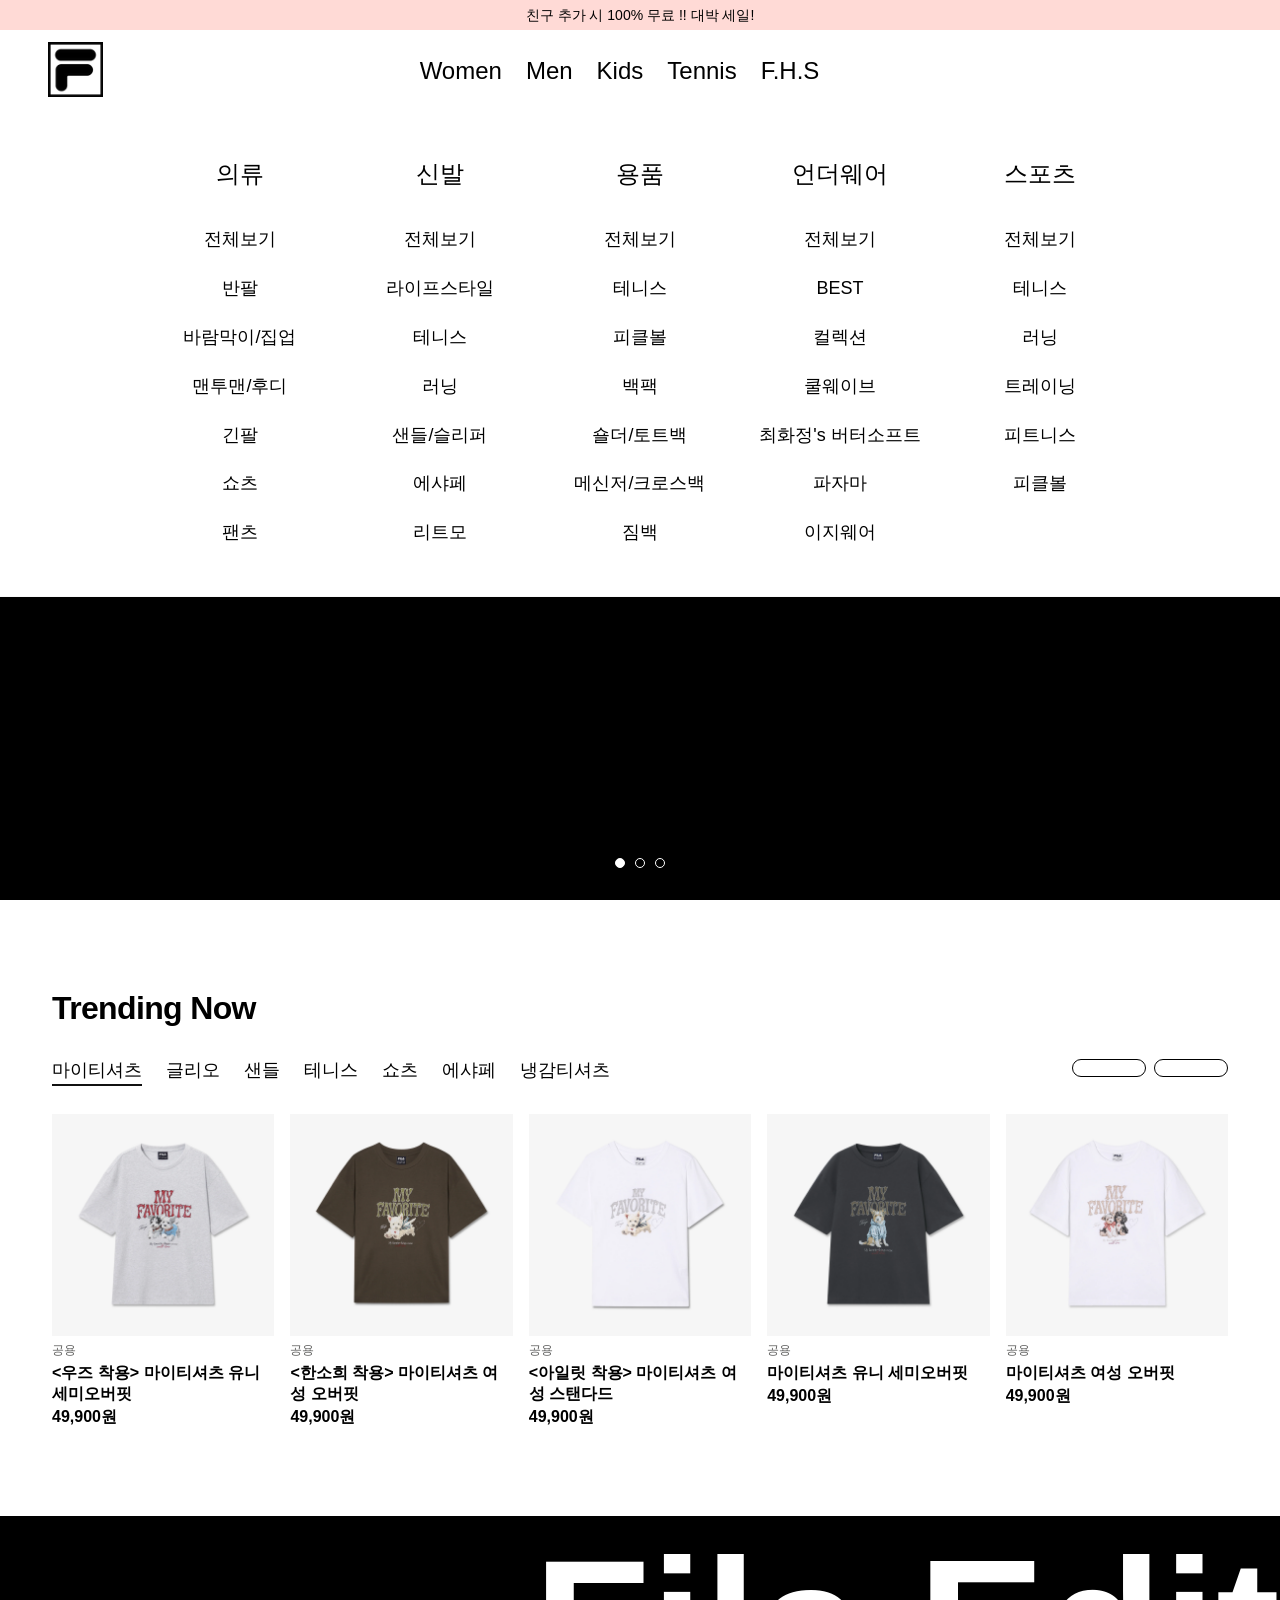
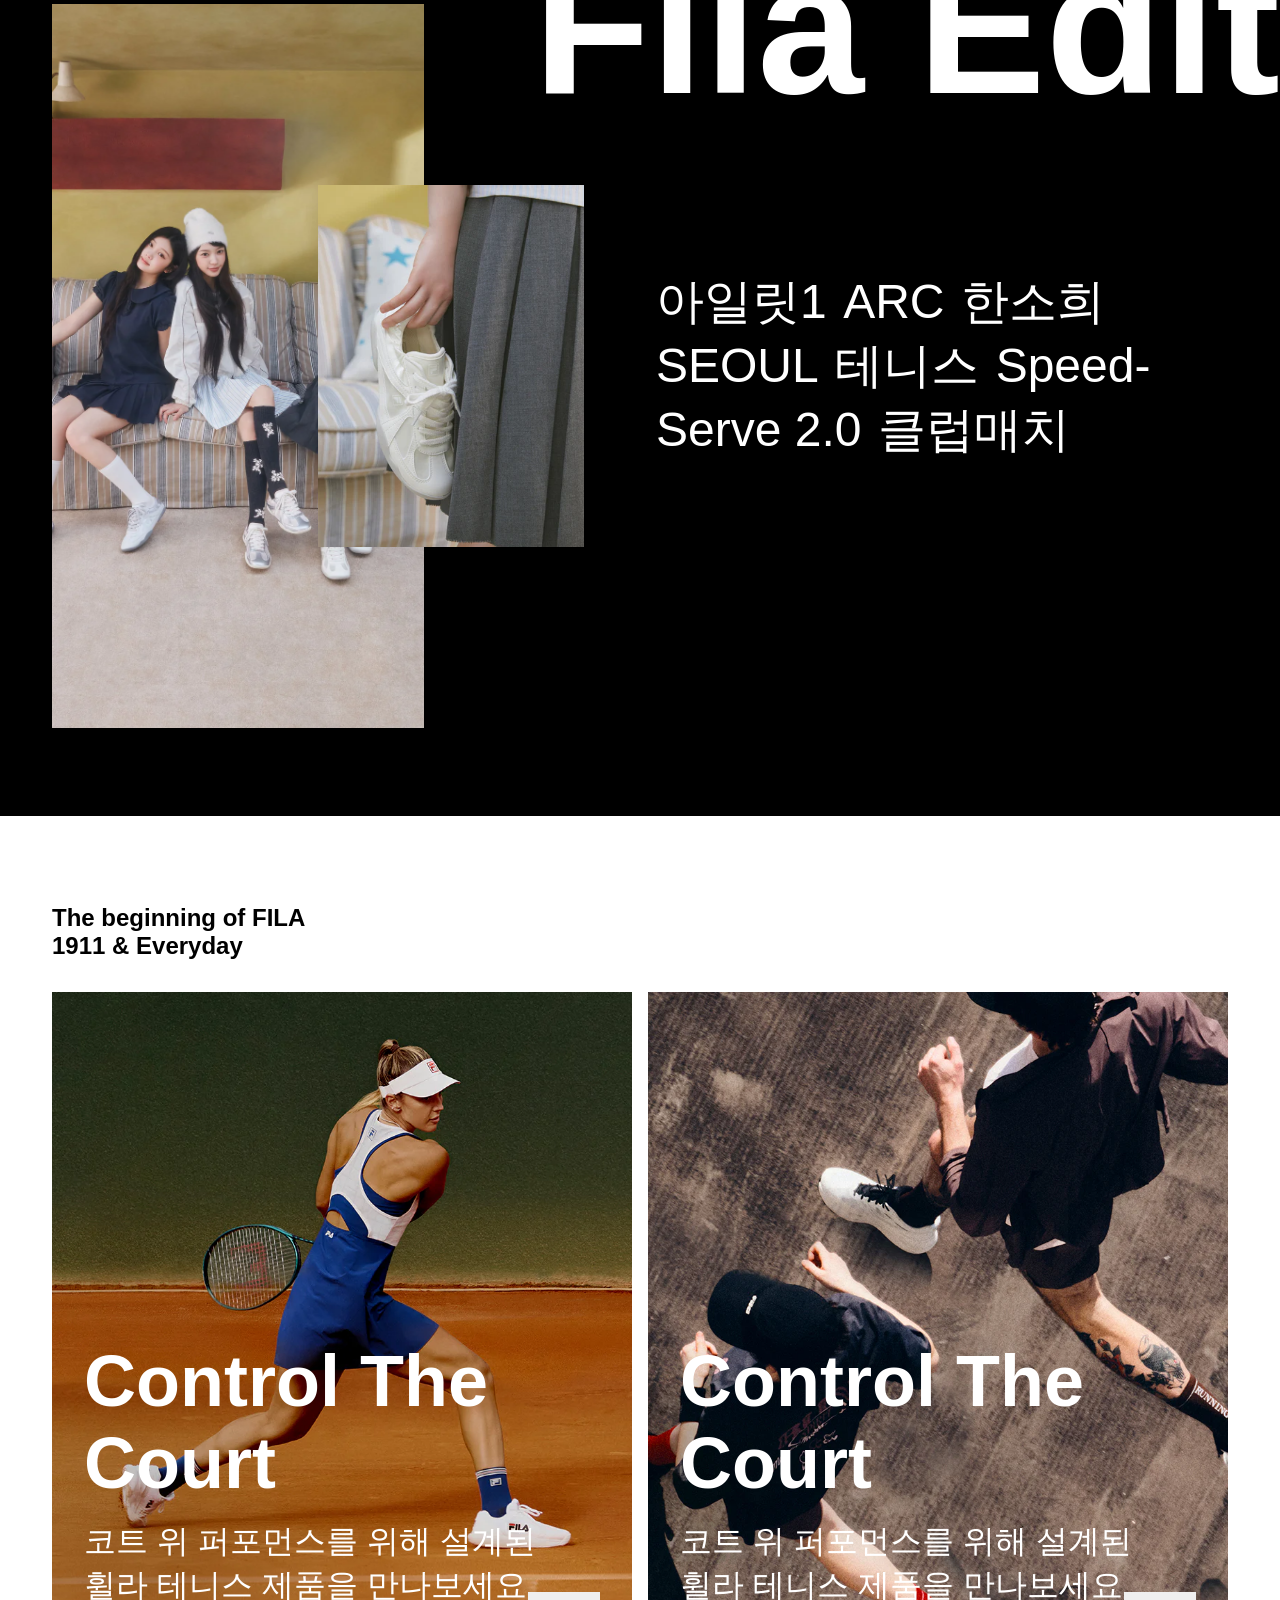
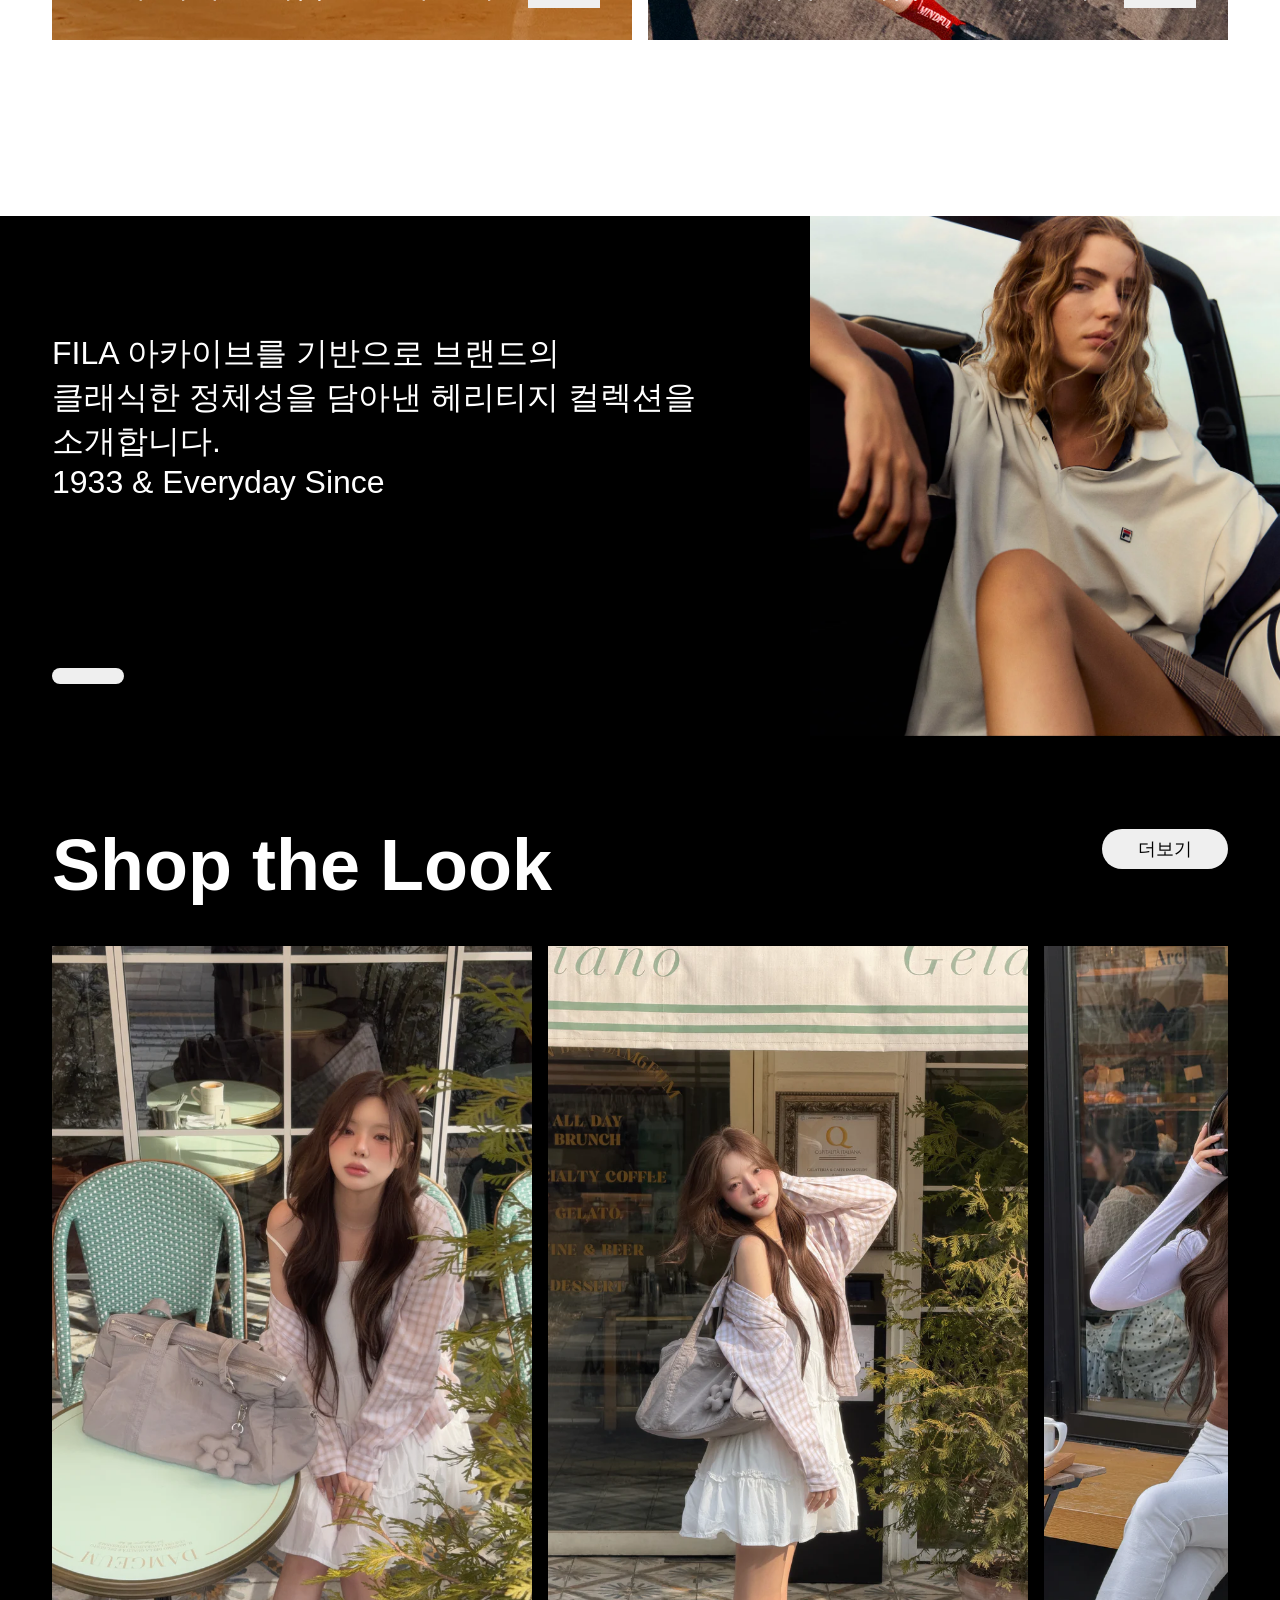
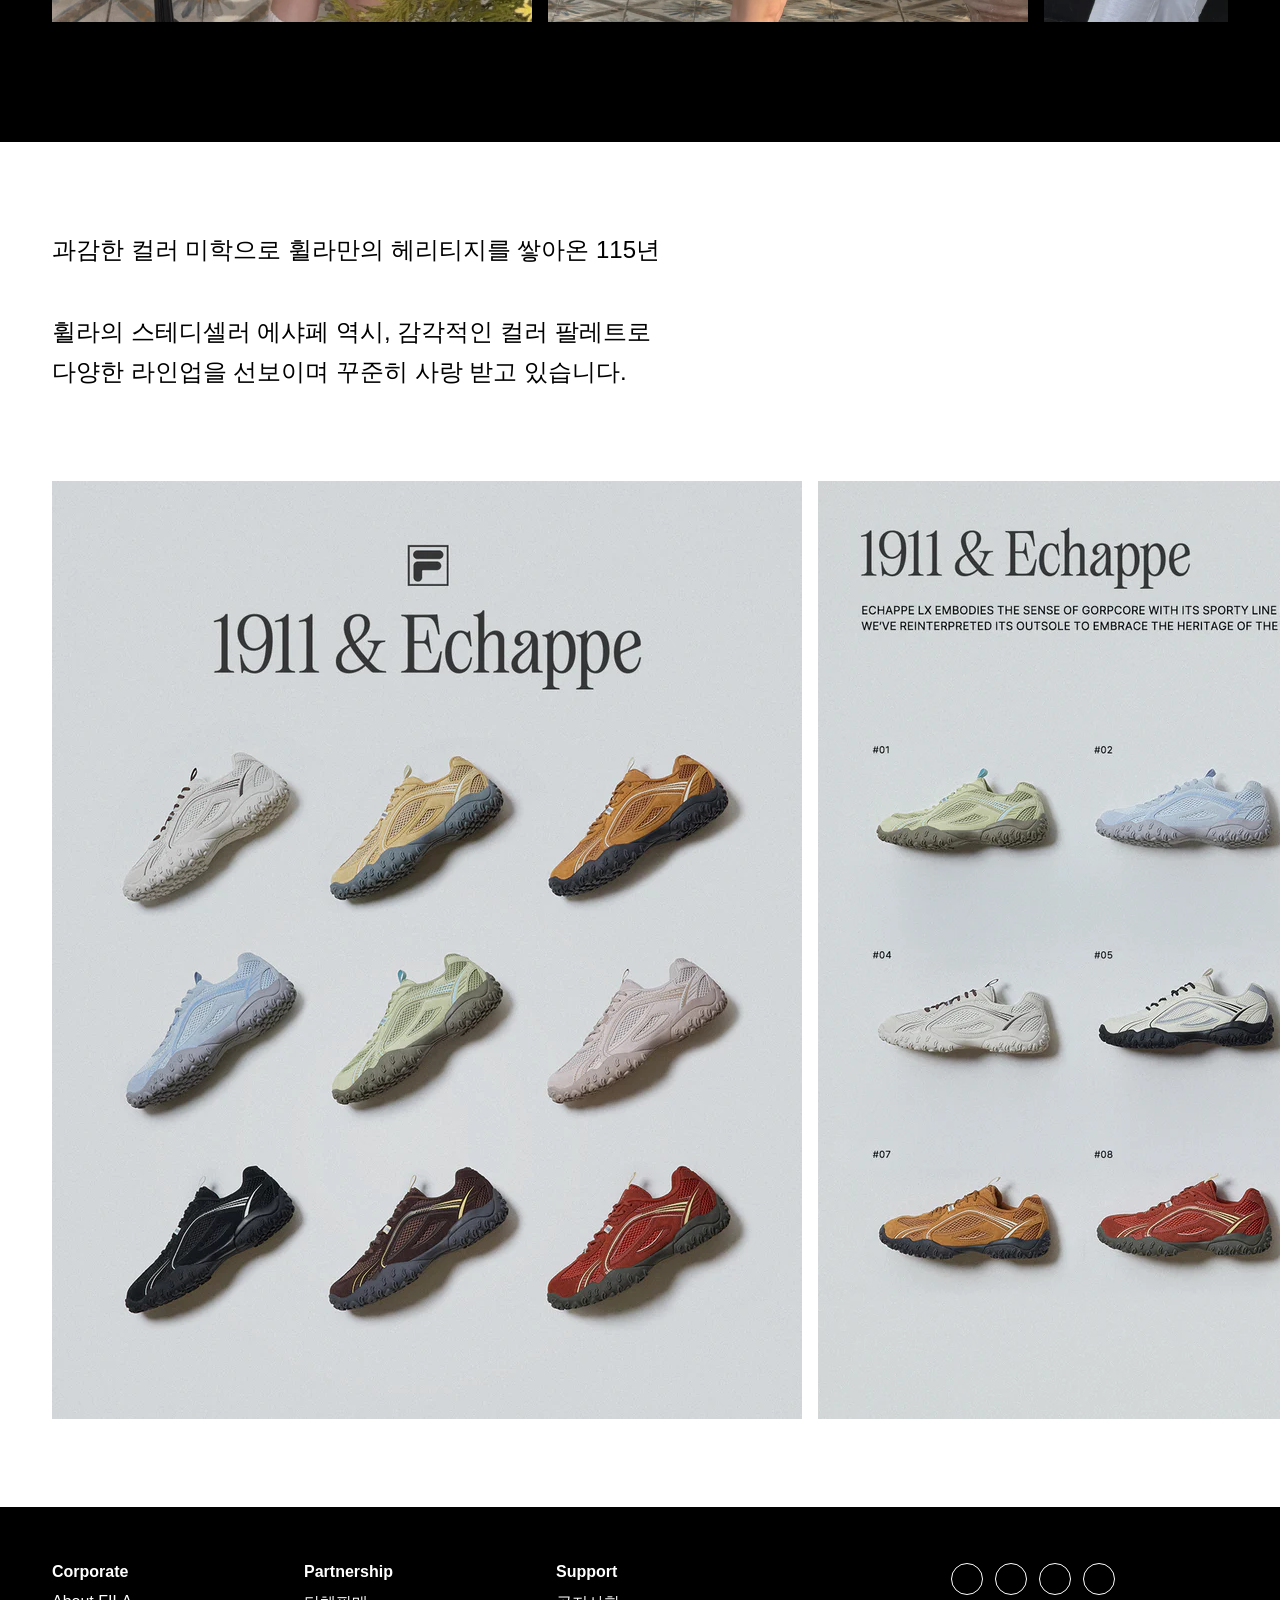
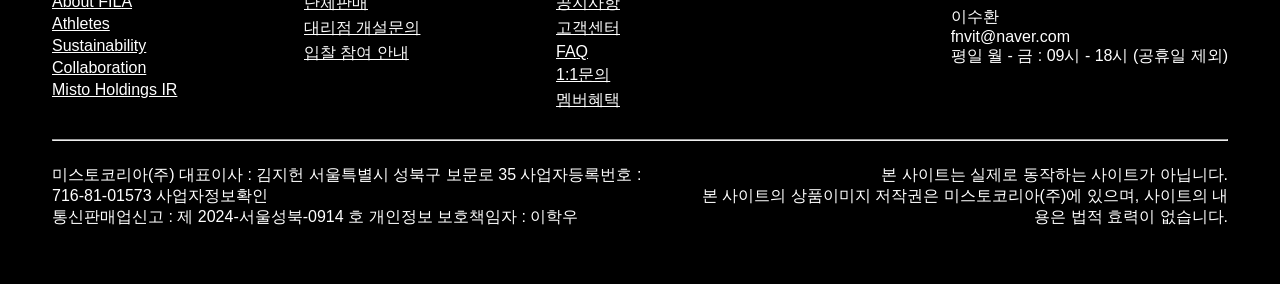
==== commit 8aab0ef9: "260515_last-fila" ====
--- a/index.html
+++ b/index.html
@@ -3,10 +3,20 @@
 <head>
     <meta charset="UTF-8">
     <meta name="viewport" content="width=device-width, initial-scale=1.0">
-    <meta name="viewport"
-          content="width=device-width, user-scalable=no, initial-scale=1.0, maximum-scale=1.0, minimum-scale=1.0">
     <meta http-equiv="X-UA-Compatible" content="ie=edge">
-    <title>Fila 공식 온라인 스토어</title>
+    
+    <!-- SEO 및 메타 태그 -->
+    <title>Fila 공식 온라인 스토어 | 스타일과 퍼포먼스의 조화</title>
+    <meta name="description" content="휠라(FILA) 공식 온라인 스토어에서 최신 테니스, 러닝, 라이프스타일 웨어와 슈즈를 만나보세요.">
+    <meta name="keywords" content="휠라, FILA, 운동화, 에샤페, 테니스화, 스포츠웨어, 바람막이, 반팔티">
+    <meta name="author" content="FILA Korea">
+    
+    <!-- Open Graph (소셜 공유 최적화) -->
+    <meta property="og:type" content="website">
+    <meta property="og:title" content="Fila 공식 온라인 스토어">
+    <meta property="og:description" content="휠라의 헤리티지와 최신 컬렉션을 온라인 스토어에서 확인하세요.">
+    <meta property="og:image" content="https://www.fila.co.kr/cdn/shop/files/og-image.jpg">
+    <meta property="og:url" content="https://www.fila.co.kr">
 
     <link rel="stylesheet" href="css/public.css">
     <link rel="stylesheet" href="css/index.css">
@@ -26,119 +36,121 @@
 <body>
 <div class="coupon_info_container">
     <span>친구 추가 시 100% 무료 !! 대박 세일!</span>
-    <button type="button">
+    <button type="button" aria-label="쿠폰 안내 닫기">
         <i class="fa-solid fa-xmark"></i>
     </button>
 </div>
 
 <header style="background-color: white">
-    <a class="home_btn" href="#">
-        <img src="../../image/logo/header-logo.webp" alt="헤더로고">
+    <a class="home_btn" href="index.html" aria-label="휠라 홈으로 이동">
+        <img src="../../image/logo/header-logo.webp" alt="휠라 로고">
     </a>
 
 
-    <ul class="main_menu">
-        <li>
-            <a href="#">Women</a>
-            <div class="sub_menu_container">
-                <div>
-                    <b class="sub_menu_title">
-                        <a href="#">의류</a>
-                    </b>
-                    <ul class="sub_menu">
-                        <li>
-                            <a href="/SBS_Fila/html/product/list.html">전체보기</a>
-                            <a href="/">반팔</a>
-                            <a href="#">바람막이/집업</a>
-                            <a href="#">맨투맨/후디</a>
-                            <a href="#">긴팔</a>
-                            <a href="#">쇼츠</a>
-                            <a href="#">팬츠</a>
-                        </li>
-                    </ul>
-                </div>
-                <div>
-                    <b class="sub_menu_title"><a href="#">신발</a></b>
-                    <ul class="sub_menu">
-                        <li>
-                            <a href="#">전체보기</a>
-                            <a href="#">라이프스타일</a>
-                            <a href="#">테니스</a>
-                            <a href="#">러닝</a>
-                            <a href="#">샌들/슬리퍼</a>
-                            <a href="#">에샤페</a>
-                            <a href="#">리트모</a>
-                        </li>
-                    </ul>
-                </div>
-                <div>
-                    <b class="sub_menu_title"><a href="#">용품</a></b>
-                    <ul class="sub_menu">
-                        <li>
-                            <a href="#">전체보기</a>
-                            <a href="#">테니스</a>
-                            <a href="#">피클볼</a>
-                            <a href="#">백팩</a>
-                            <a href="#">숄더/토트백</a>
-                            <a href="#">메신저/크로스백</a>
-                            <a href="#">짐백</a>
-                        </li>
-                    </ul>
-                </div>
-                <div>
-                    <b class="sub_menu_title"><a href="#">언더웨어</a></b>
-                    <ul class="sub_menu">
-                        <li>
-                            <a href="#">전체보기</a>
-                            <a href="#">BEST</a>
-                            <a href="#">컬렉션</a>
-                            <a href="#">쿨웨이브</a>
-                            <a href="#">최화정's 버터소프트</a>
-                            <a href="#">파자마</a>
-                            <a href="#">이지웨어</a>
-                        </li>
-                    </ul>
-                </div>
-                <div>
-                    <b class="sub_menu_title"><a href="#">스포츠</a></b>
-                    <ul class="sub_menu">
-                        <li>
-                            <a href="#">전체보기</a>
-                            <a href="#">테니스</a>
-                            <a href="#">러닝</a>
-                            <a href="#">트레이닝</a>
-                            <a href="#">피트니스</a>
-                            <a href="#">피클볼</a>
-                        </li>
-                    </ul>
-                </div>
-            </div>
-        </li>
-        <li><a href="#">Men</a></li>
-        <li><a href="#">Kids</a></li>
-        <li><a href="#">Tennis</a></li>
-        <li><a href="#">F.H.S</a></li>
-    </ul>
-
-    <nav>
+    <nav class="main_navigation" aria-label="주 메뉴">
+        <ul class="main_menu">
+            <li> 
+                <a href="#">Women</a>
+                <div class="sub_menu_container">
+                    <div>
+                        <b class="sub_menu_title">
+                            <a href="#">의류</a>
+                        </b>
+                        <ul class="sub_menu">
+                            <li>
+                                <a href="/SBS_Fila-master/html/product/list.html">전체보기</a>
+                                <a href="/">반팔</a>
+                                <a href="#">바람막이/집업</a>
+                                <a href="#">맨투맨/후디</a>
+                                <a href="#">긴팔</a>
+                                <a href="#">쇼츠</a>
+                                <a href="#">팬츠</a>
+                            </li>
+                        </ul>
+                    </div>
+                    <div>
+                        <b class="sub_menu_title"><a href="#">신발</a></b>
+                        <ul class="sub_menu">
+                            <li>
+                                <a href="#">전체보기</a>
+                                <a href="#">라이프스타일</a>
+                                <a href="#">테니스</a>
+                                <a href="#">러닝</a>
+                                <a href="#">샌들/슬리퍼</a>
+                                <a href="#">에샤페</a>
+                                <a href="#">리트모</a>
+                            </li>
+                        </ul>
+                    </div>
+                    <div>
+                        <b class="sub_menu_title"><a href="#">용품</a></b>
+                        <ul class="sub_menu">
+                            <li>
+                                <a href="#">전체보기</a>
+                                <a href="#">테니스</a>
+                                <a href="#">피클볼</a>
+                                <a href="#">백팩</a>
+                                <a href="#">숄더/토트백</a>
+                                <a href="#">메신저/크로스백</a>
+                                <a href="#">짐백</a>
+                            </li>
+                        </ul>
+                    </div>
+                    <div>
+                        <b class="sub_menu_title"><a href="#">언더웨어</a></b>
+                        <ul class="sub_menu">
+                            <li>
+                                <a href="#">전체보기</a>
+                                <a href="#">BEST</a>
+                                <a href="#">컬렉션</a>
+                                <a href="#">쿨웨이브</a>
+                                <a href="#">최화정's 버터소프트</a>
+                                <a href="#">파자마</a>
+                                <a href="#">이지웨어</a>
+                            </li>
+                        </ul>
+                    </div>
+                    <div>
+                        <b class="sub_menu_title"><a href="#">스포츠</a></b>
+                        <ul class="sub_menu">
+                            <li>
+                                <a href="#">전체보기</a>
+                                <a href="#">테니스</a>
+                                <a href="#">러닝</a>
+                                <a href="#">트레이닝</a>
+                                <a href="#">피트니스</a>
+                                <a href="#">피클볼</a>
+                            </li>
+                        </ul>
+                    </div>
+                </div>
+            </li>
+            <li><a href="#">Men</a></li>
+            <li><a href="#">Kids</a></li>
+            <li><a href="#">Tennis</a></li>
+            <li><a href="#">F.H.S</a></li>
+        </ul>
+    </nav>
+
+    <nav class="user_navigation" aria-label="사용자 메뉴">
         <ul>
             <li>
-                <a href="#">
+                <a href="#" aria-label="매장 찾기">
                     <i class="fa-solid fa-map-location-dot"></i>
                 </a>
             </li>
             <li>
-                <a href="#">
+                <a href="#" aria-label="검색">
                     <i class="fa-solid fa-magnifying-glass"></i>
                 </a>
             </li>
             <li>
-                <a href="#">
+                <a href="#" aria-label="마이페이지">
                     <i class="fa-regular fa-user"></i>
                 </a>
             </li>
             <li>
-                <a href="">
+                <a href="#" aria-label="장바구니 보기">
                     <i class="fa-solid fa-bag-shopping"></i>
                 </a>
             </li>
@@ -146,7 +158,7 @@
     </nav>
 </header>
 
-<main>
+<main style="padding-top: 101px;">
     <section class="hero_section">
         <video playsinline="true" autoplay="autoplay" muted="muted" preload="metadata" poster="//www.fila.co.kr/cdn/shop/files/preview_images/40ed1433d6f740edae9171f7a3066c3a.thumbnail.0000000000_1100x.jpg?v=1778488149"><source src="//www.fila.co.kr/cdn/shop/videos/c/vp/40ed1433d6f740edae9171f7a3066c3a/40ed1433d6f740edae9171f7a3066c3a.HD-1080p-7.2Mbps-83835070.mp4?v=0" type="video/mp4"><img src="//www.fila.co.kr/cdn/shop/files/preview_images/40ed1433d6f740edae9171f7a3066c3a.thumbnail.0000000000_1100x.jpg?v=1778488149"></video>
         <img class="hero_image" src="" alt="Hero Image" style="display: none; width: 100%; height: 100vh; object-fit: cover; transition: opacity 0.5s ease;">
--- a/css/index.css
+++ b/css/index.css
@@ -109,13 +109,13 @@
 main > .hero_section{
     position: relative;
     width: 100%;
-    height: 100vh;
+    height: calc(100vh - 101px); /* 헤더 높이(101px)를 제외한 높이로 조정 */
     overflow: hidden;
     background-color: #000; /* Prevent white flash */
 }
 main > .hero_section > video{
     width: 100%;
-    height: 100vh;
+    height: 100%; /* 부모 컨테이너(hero_section)의 높이에 맞춤 */
     object-fit: cover;
     transition: opacity 0.5s ease; /* Smoother fade */
 }
@@ -565,9 +565,16 @@
     justify-content: center;
     width: 32px;
     height: 32px;
-    background-color: white;
+    background-color: black;
     border-radius: 50%;
     text-decoration: none;
+    color: white;
+    border: 1px solid white;
+    transition: background-color 0.2s ease, color 0.2s ease;
+}
+
+footer .sns_nav a:hover {
+    background-color: white;
     color: black;
 }
 
--- a/css/user/cart_side.css
+++ b/css/user/cart_side.css
@@ -0,0 +1,83 @@
+/* 장바구니 사이드 패널 스타일 */
+.cart-sidebar-overlay {
+    position: fixed;
+    top: 0;
+    left: 0;
+    width: 100%;
+    height: 100%;
+    background: rgba(0, 0, 0, 0.5);
+    z-index: 999;
+    display: none;
+    opacity: 0;
+    transition: opacity 0.3s ease;
+}
+
+.cart-sidebar-overlay.is-visible {
+    display: block;
+    opacity: 1;
+}
+
+.cart-sidebar {
+    position: fixed;
+    top: 0;
+    right: 0;
+    width: 40%;
+    height: 100%;
+    background: #fff;
+    z-index: 1000;
+    transform: translateX(100%);
+    transition: transform 0.3s ease, visibility 0.3s;
+    visibility: hidden;
+    display: flex;
+    flex-direction: column;
+    box-shadow: -5px 0 15px rgba(0, 0, 0, 0.1);
+}
+
+.cart-sidebar.is-visible {
+    transform: translateX(0);
+    visibility: visible;
+}
+
+/* 사이드바 내부 스크롤 영역 */
+.cart-sidebar .cart-panel {
+    flex: 1;
+    overflow-y: auto;
+    padding-top: 0; /* 헤더가 상단에 붙도록 조정 */
+}
+
+/* 사이드바 내부 헤더 고정 및 스타일 */
+.cart-sidebar .panel-header {
+    position: sticky;
+    top: 0;
+    left: 0;
+    width: 100%;
+    background: #fff;
+    z-index: 10;
+    margin-bottom: 0;
+    padding: 30px clamp(18px, 5vw, 38px) 20px;
+    border-bottom: 1px solid var(--line, #e4e4e4);
+}
+
+/* 헤더 아래 컨텐츠 패딩 추가 */
+.cart-sidebar .tabs {
+    padding-top: 26px;
+}
+
+/* 사이드바 내부 고정 하단 바 */
+.cart-sidebar .checkout-bar {
+    position: static; /* flex 아이템으로 배치 */
+    width: 100%;
+    box-shadow: 0 -3px 12px rgba(0, 0, 0, 0.1);
+}
+
+@media (max-width: 1024px) {
+    .cart-sidebar {
+        width: 60%;
+    }
+}
+
+@media (max-width: 640px) {
+    .cart-sidebar {
+        width: 90%;
+    }
+}
